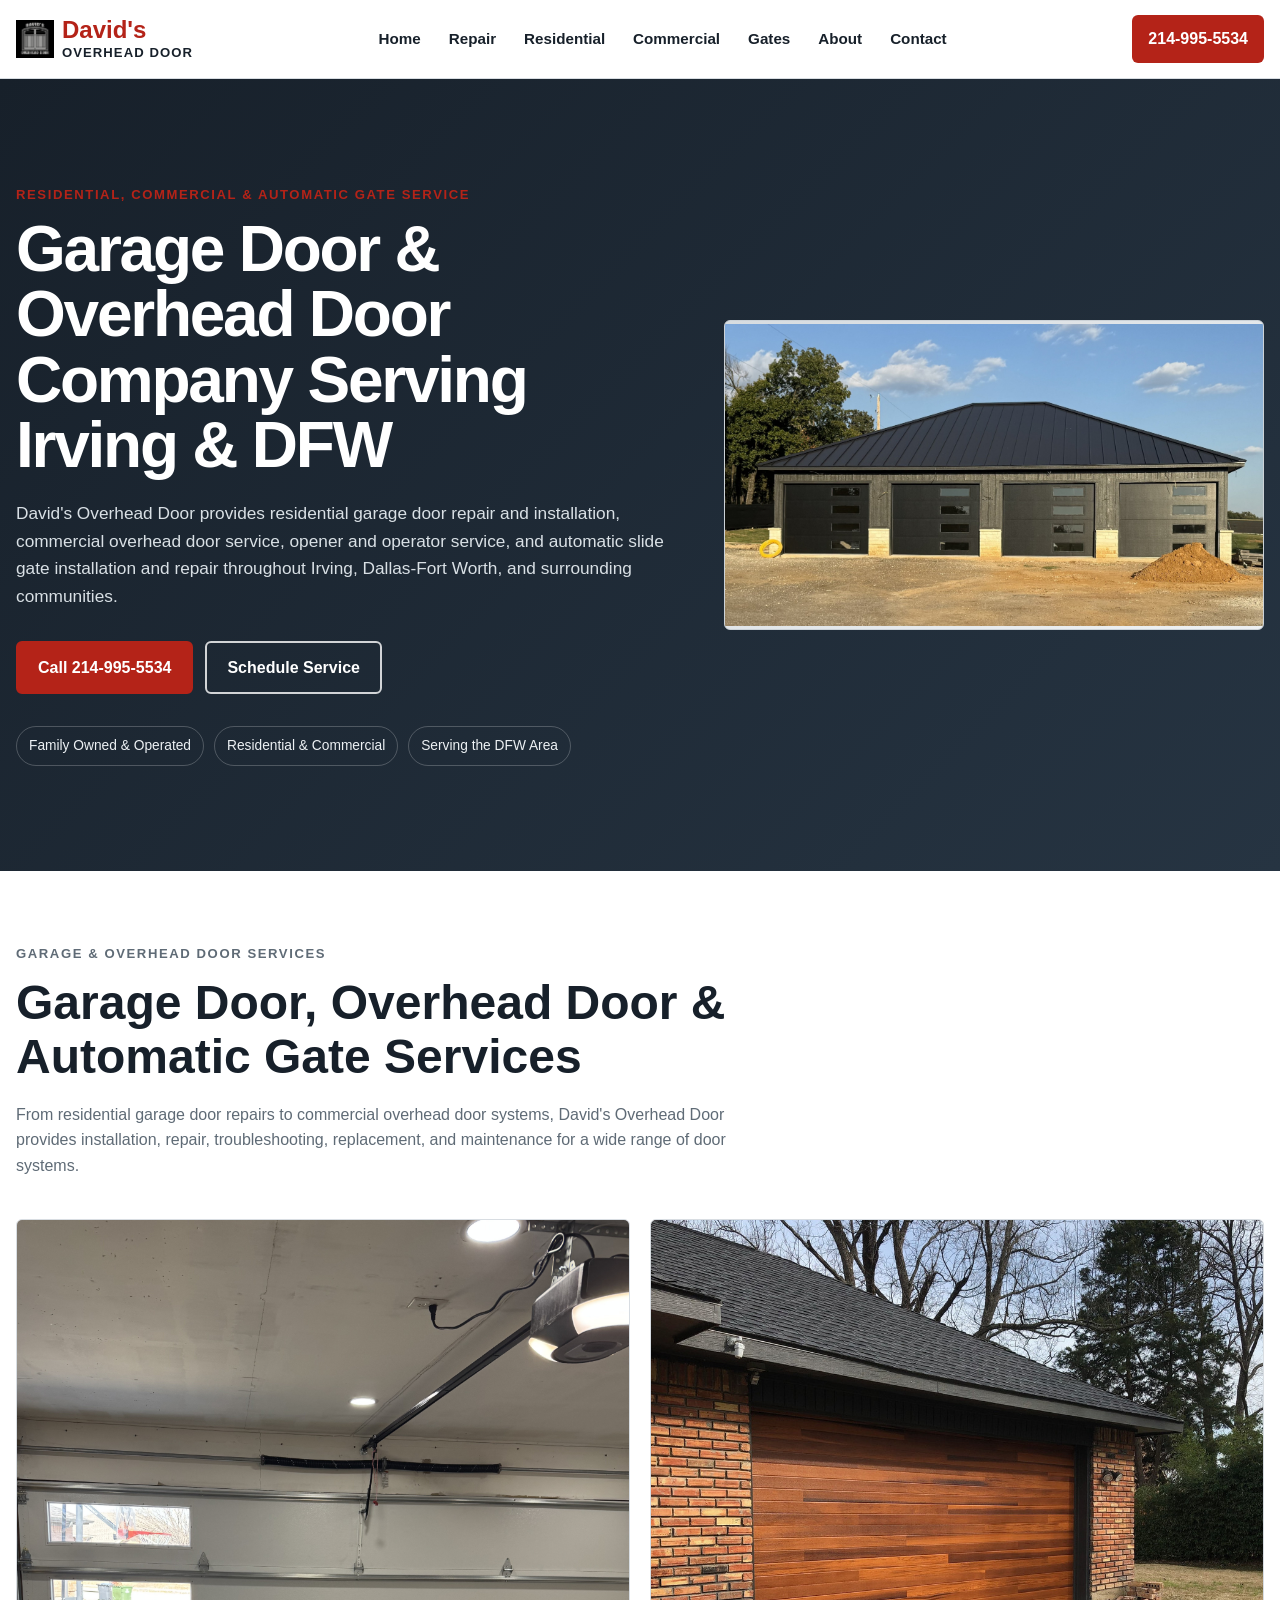
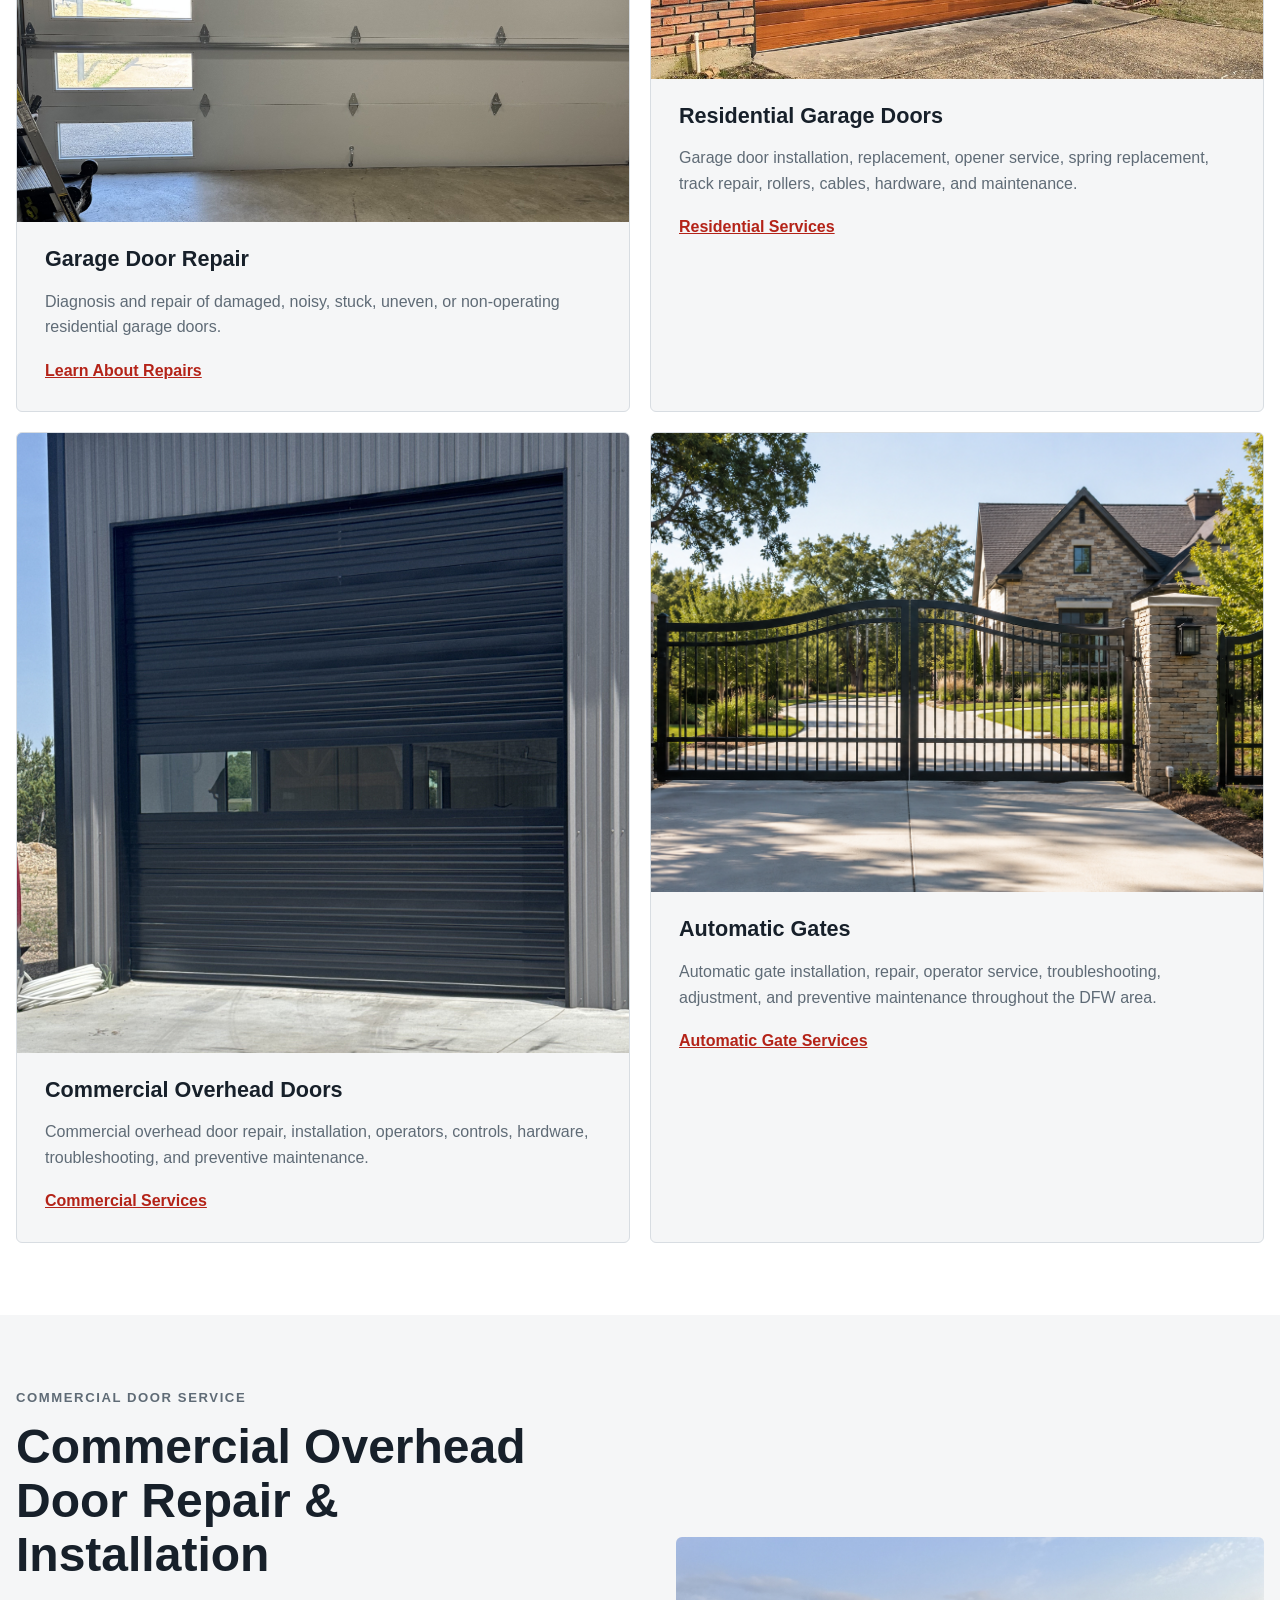
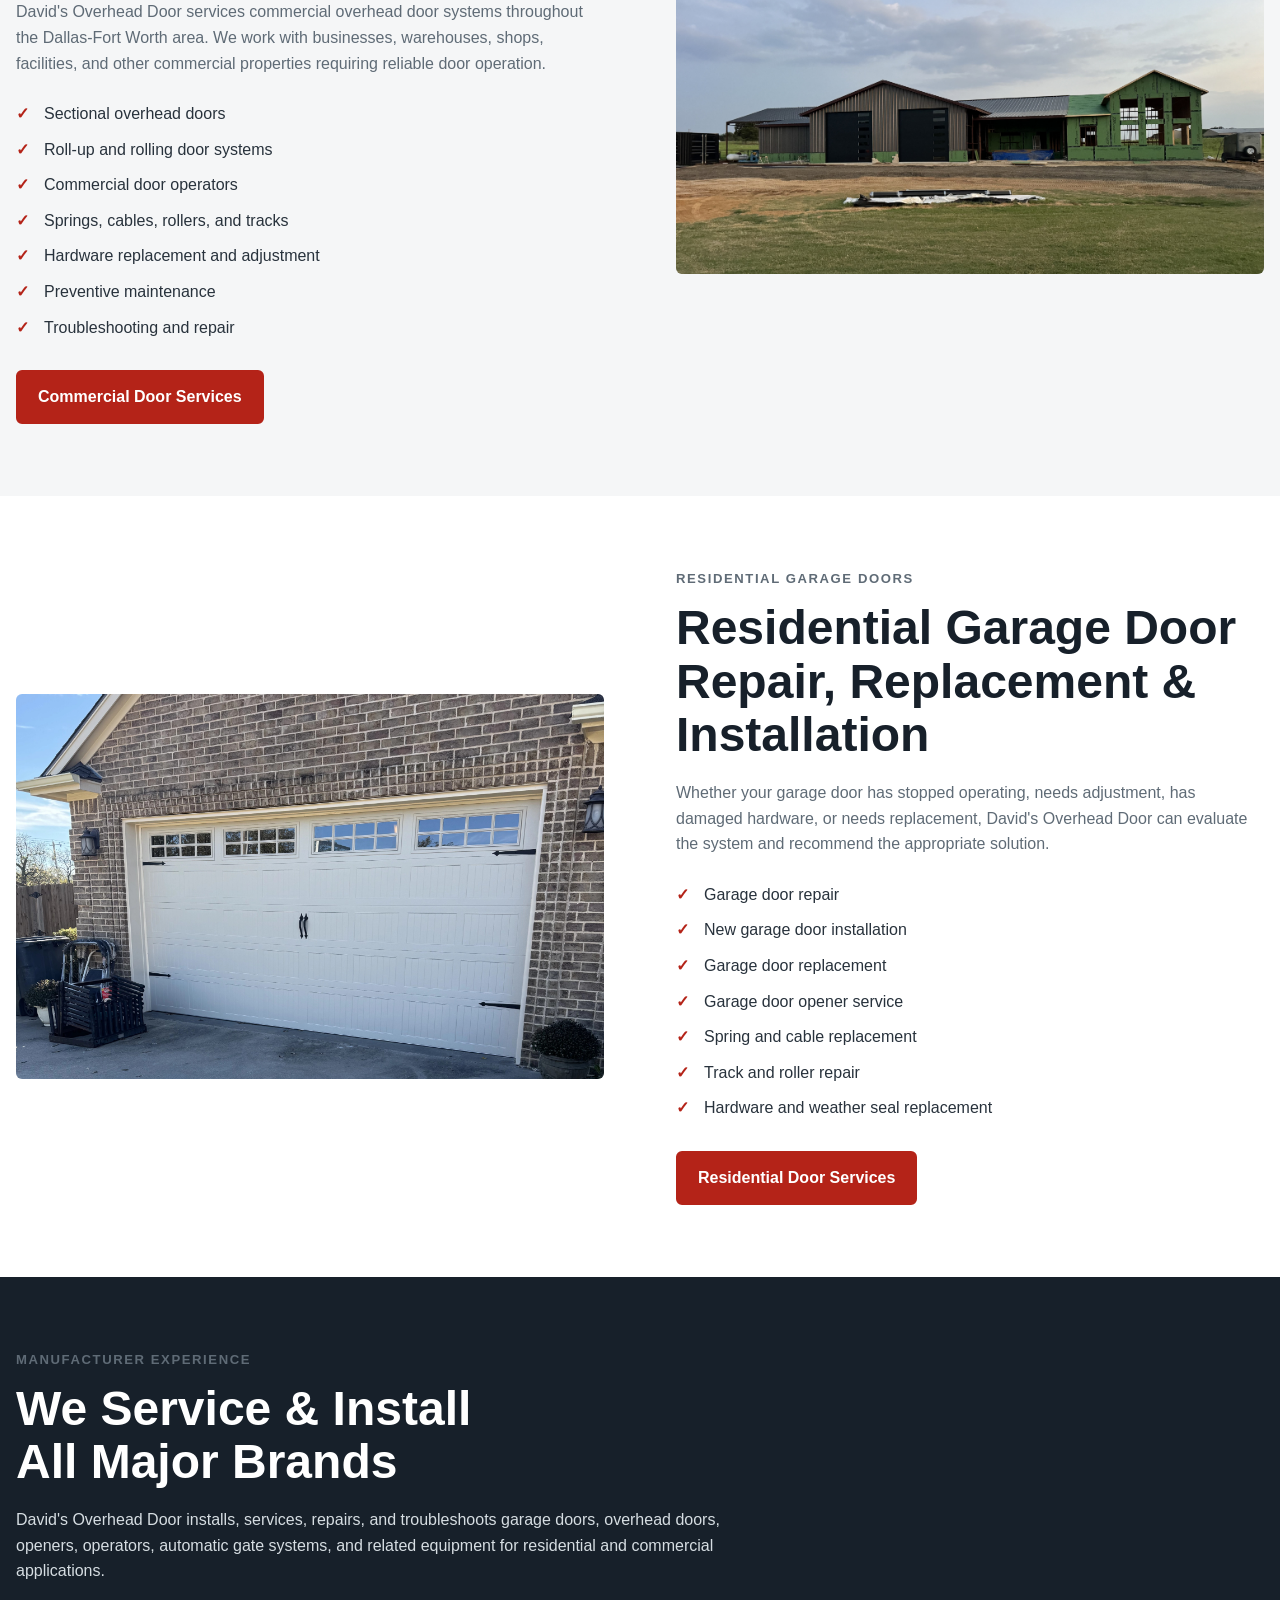
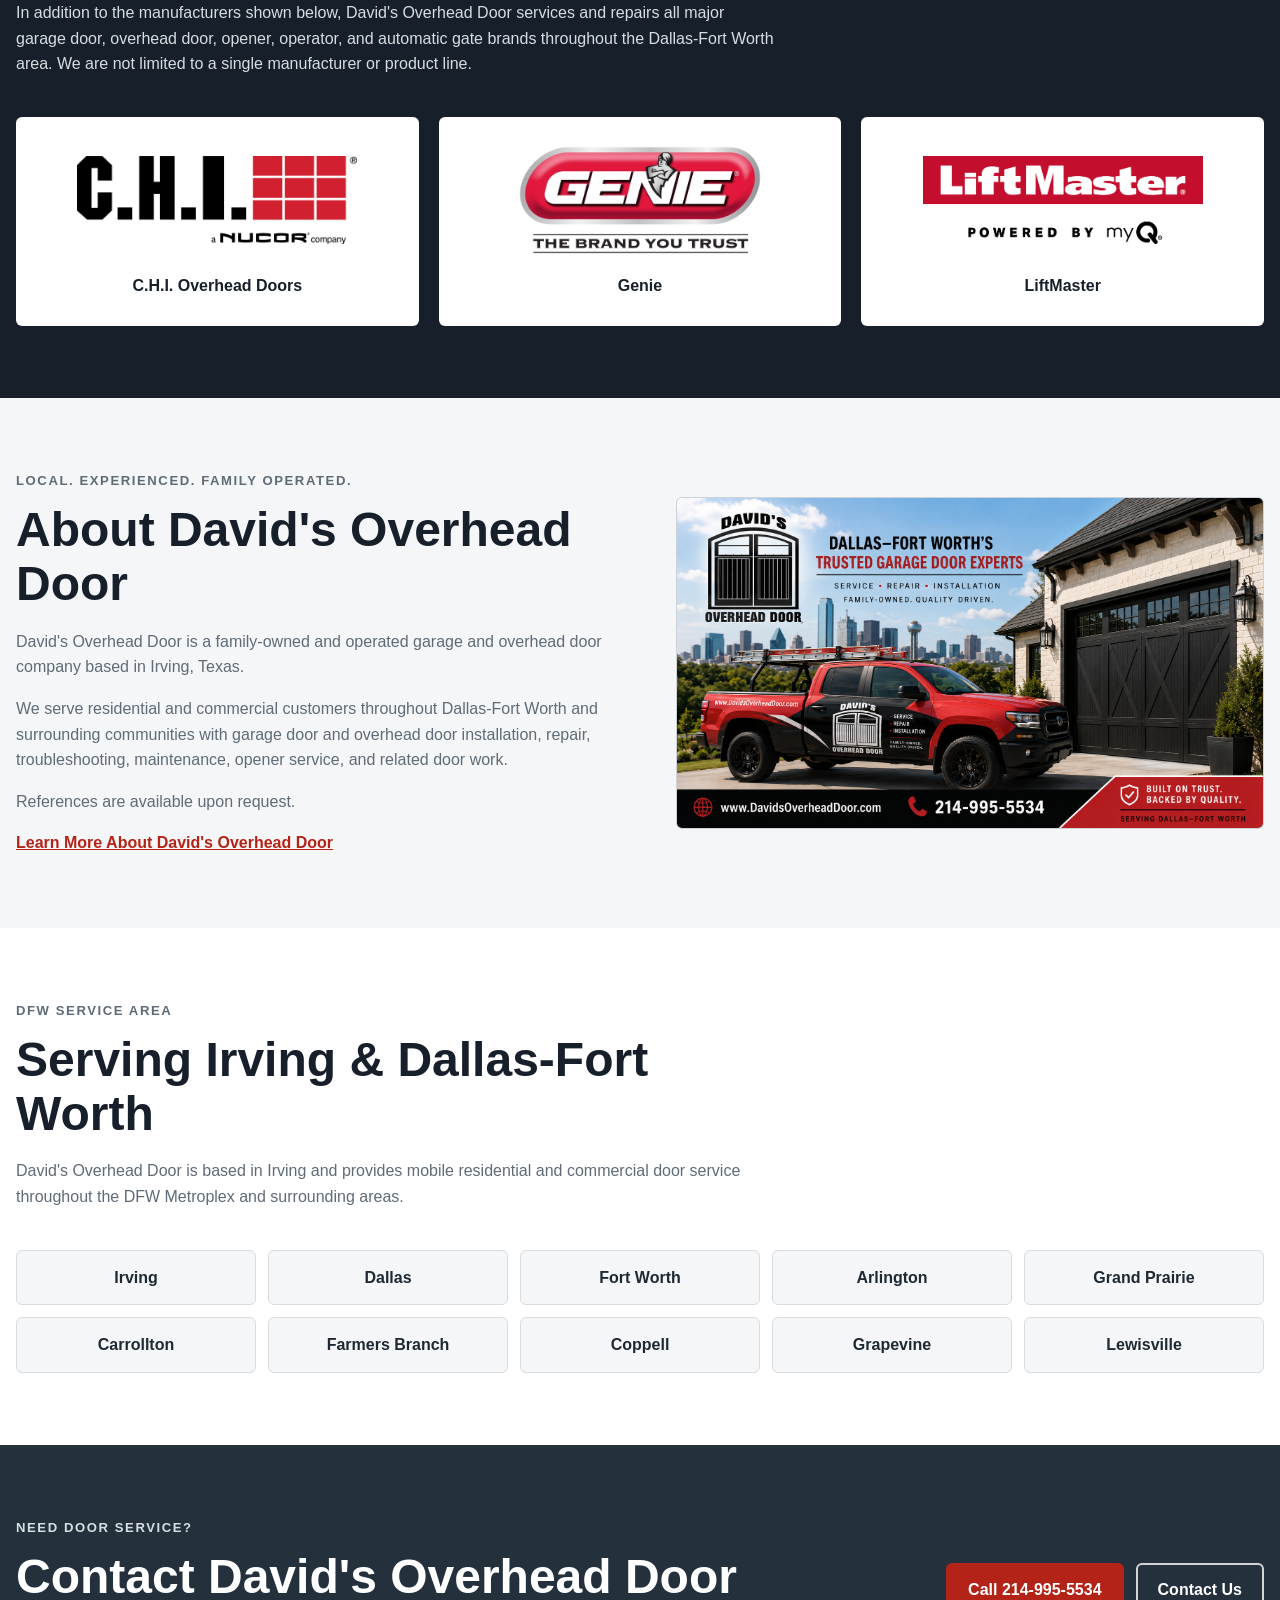
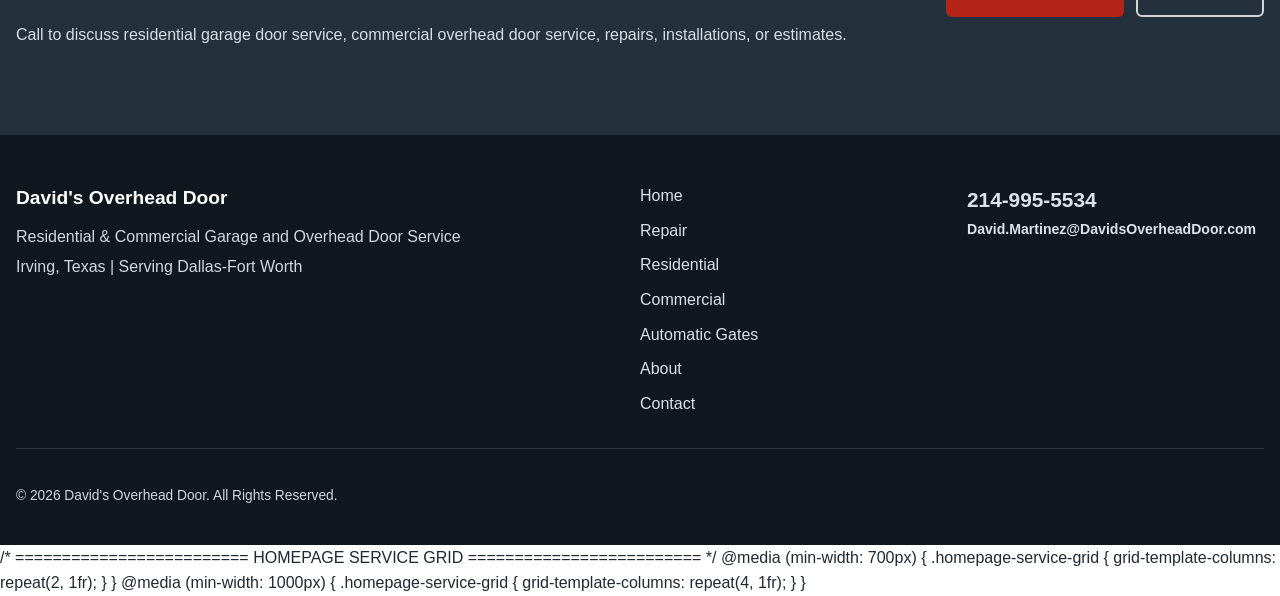
==== index.html @ 900296fe "Improve homepage business schema architecture Upgrade homepage structured data with a stable David's" ====
<!DOCTYPE html>
<html lang="en">
<head>
    <meta charset="UTF-8">

    <meta name="viewport" content="width=device-width, initial-scale=1.0">

    <title>David's Overhead Door | Garage Door Company in Irving & DFW</title>

    <meta
        name="description"
        content="David's Overhead Door serves Irving and DFW with residential garage doors, commercial overhead doors, opener and operator service, and automatic gate service."
>

    <meta
        name="robots"
        content="index,follow,max-image-preview:large,max-snippet:-1,max-video-preview:-1"
>

    <link
        rel="canonical"
        href="https://www.davidsoverheaddoor.com/"
>

<link
    rel="icon"
    type="image/png"
    href="images/branding/davids-overhead-door-logo-clean.png"
>

<script type="application/ld+json">
{
  "@context": "https://schema.org",
  "@graph": [
    {
      "@type": "LocalBusiness",
      "@id": "https://www.davidsoverheaddoor.com/#business",
      "name": "David's Overhead Door",
      "url": "https://www.davidsoverheaddoor.com/",
      "logo": "https://www.davidsoverheaddoor.com/images/branding/davids-overhead-door-logo-clean.png",
      "image": "https://www.davidsoverheaddoor.com/images/branding/davids-overhead-door-logo-clean.png",
      "telephone": "+1-214-995-5534",
      "description": "Family-owned and operated garage door, commercial overhead door, opener, operator, and automatic gate service company serving Irving and the Dallas-Fort Worth area.",
      "areaServed": [
        {
          "@type": "City",
          "name": "Irving"
        },
        {
          "@type": "City",
          "name": "Dallas"
        },
        {
          "@type": "City",
          "name": "Fort Worth"
        },
        {
          "@type": "City",
          "name": "Arlington"
        },
        {
          "@type": "City",
          "name": "Grand Prairie"
        },
        {
          "@type": "City",
          "name": "Carrollton"
        },
        {
          "@type": "City",
          "name": "Farmers Branch"
        },
        {
          "@type": "City",
          "name": "Coppell"
        },
        {
          "@type": "City",
          "name": "Grapevine"
        },
        {
          "@type": "City",
          "name": "Lewisville"
        }
      ],
      "knowsAbout": [
        "Residential garage doors",
        "Garage door repair",
        "Garage door installation",
        "Commercial overhead doors",
        "Commercial overhead door repair",
        "Commercial overhead door installation",
        "Garage door openers",
        "Commercial door operators",
        "Automatic slide gates",
        "Automatic gate operators"
      ],
      "sameAs": [
        "https://x.com/DoorDavids"
      ]
    },
    {
      "@type": "WebSite",
      "@id": "https://www.davidsoverheaddoor.com/#website",
      "url": "https://www.davidsoverheaddoor.com/",
      "name": "David's Overhead Door",
      "publisher": {
        "@id": "https://www.davidsoverheaddoor.com/#business"
      }
    }
  ]
}
</script>

<link rel="stylesheet" href="css/styles.css">
</head>

<body>

    <!-- =========================
         HEADER
    ========================== -->
    <header class="site-header">

        <div class="container header-inner">

            <a href="index.html" class="site-logo">
    <img
        src="images/branding/davids-overhead-door-logo-clean.png"
        alt=""
        class="site-logo-mark"
    >

    <span class="site-logo-text">
        <span class="logo-name">David's</span>
        <span class="logo-description">Overhead Door</span>
    </span>
</a>

            <nav class="desktop-nav" aria-label="Main navigation">

                <a href="index.html">Home</a>

                <a href="garage-door-repair.html">
                    Repair
                </a>

                <a href="residential-garage-doors.html">
                    Residential
                </a>

                <a href="commercial-overhead-doors.html">
    Commercial
</a>

<a href="automatic-slide-gates.html">
    Gates
</a>

<a href="about.html">
    About
</a>

                <a href="contact.html">
                    Contact
                </a>

            </nav>

            <a
                href="tel:2149955534"
                class="header-phone"
            >
                214-995-5534
            </a>

            <button
                class="mobile-menu-button"
                id="mobileMenuButton"
                type="button"
                aria-label="Open navigation menu"
                aria-controls="mobileNavigation"
                aria-expanded="false"
            >
                ☰
            </button>

        </div>


        <!-- Mobile Navigation -->
        <nav
            class="mobile-nav"
            id="mobileNavigation"
            aria-label="Mobile navigation"
        >

            <a href="index.html">Home</a>

            <a href="garage-door-repair.html">
                Garage Door Repair
            </a>

            <a href="residential-garage-doors.html">
                Residential
            </a>

            <a href="commercial-overhead-doors.html">
    Commercial
</a>

<a href="automatic-slide-gates.html">
    Automatic Gates
</a>

<a href="about.html">
    About
</a>

            <a href="contact.html">
                Contact
            </a>

            <a
                href="tel:2149955534"
                class="mobile-call-link"
            >
                Call 214-995-5534
            </a>

        </nav>

    </header>


    <main>

        <!-- =========================
             HERO
        ========================== -->
        <section class="hero">

            <div class="container hero-inner">

                <div class="hero-content">

                    <p class="eyebrow">
                        Residential, Commercial & Automatic Gate Service
                    </p>

                    <h1>
                        Garage Door & Overhead Door Company
                        Serving Irving & DFW
                    </h1>

                    <p class="hero-description">
                        David's Overhead Door provides residential garage door
                        repair and installation, commercial overhead door service,
                        opener and operator service, and automatic slide gate
                        installation and repair throughout Irving, Dallas-Fort Worth,
                        and surrounding communities.
                    </p>

                    <div class="hero-actions">

                        <a
                            href="tel:2149955534"
                            class="button button-primary"
                        >
                            Call 214-995-5534
                        </a>

                        <a
    href="https://calendar.app.google/V84FLiSgbKi8K9Gj8"
    class="button button-secondary"
    target="_blank"
    rel="noopener noreferrer"
>
    Schedule Service
</a>

                    </div>

                    <div class="hero-features">

                        <span>Family Owned & Operated</span>

                        <span>Residential & Commercial</span>

                        <span>Serving the DFW Area</span>

                    </div>

                </div>


                <div class="hero-image-placeholder">
                    <img
                        src="images/projects/davids-overhead-door-four-door-installation.webp"
                        alt="Four black sectional overhead doors installed on a detached garage building"
                        class="hero-photo"
                        fetchpriority="high"
                    >
                </div>

            </div>

        </section>


        <!-- =========================
             SERVICE INTRO
        ========================== -->
        <section class="section service-intro">

            <div class="container">

                <div class="section-heading">

                    <p class="eyebrow">
                        Garage & Overhead Door Services
                    </p>

                    <h2>
                        Garage Door, Overhead Door & Automatic Gate Services
                    </h2>

                    <p>
                        From residential garage door repairs to commercial
                        overhead door systems, David's Overhead Door provides
                        installation, repair, troubleshooting, replacement,
                        and maintenance for a wide range of door systems.
                    </p>

                </div>


                <div class="service-grid homepage-service-grid">

                    <article class="service-card">

                <div class="service-card-image repair-card-image">
                    <img
                        src="images/services/garage-door-opener-spring-track-service.webp"
                        alt="Residential garage door opener, torsion spring, track, and hardware"
                        loading="lazy"
                    >
                </div>

                        <h3>
                            Garage Door Repair
                        </h3>

                        <p>
                            Diagnosis and repair of damaged, noisy, stuck,
                            uneven, or non-operating residential garage doors.
                        </p>

                        <a href="garage-door-repair.html">
                            Learn About Repairs
                        </a>

                    </article>


                    <article class="service-card">

                        <div class="service-card-image">
                            <img
                                src="images/services/modern-wood-garage-door-card.jpg"
                                alt="Modern wood-look residential garage door installed on a brick home"
                                loading="lazy"
                            >
                        </div>
                        <h3>
                            Residential Garage Doors
                        </h3>

                        <p>
                            Garage door installation, replacement, opener
                            service, spring replacement, track repair, rollers,
                            cables, hardware, and maintenance.
                        </p>

                        <a href="residential-garage-doors.html">
                            Residential Services
                        </a>

                    </article>


                    <article class="service-card">
                        <div class="service-card-image commercial-card-image">
                            <img
                                src="images/services/large-commercial-sectional-overhead-door.webp"
                                alt="Two commercial rolling overhead doors with chain-operated hardware"
                                loading="lazy"
                            >
                        </div>
                        <h3>
                            Commercial Overhead Doors
                        </h3>

                        <p>
                            Commercial overhead door repair, installation,
                            operators, controls, hardware, troubleshooting,
                            and preventive maintenance.
                        </p>

                        <a href="commercial-overhead-doors.html">
                            Commercial Services
                        </a>

                    </article>


                    <article class="service-card">

                    <div class="service-card-image">
                        <img
                            src="images/services/homepage-automatic-slide-gates.jpg"
                            alt="Automatic gate system for residential or commercial vehicle access"
                            loading="lazy"
                        >
                    </div>

                        <h3>
                            Automatic Gates
                        </h3>

                         <p>
                            Automatic gate installation, repair, operator service,
                             troubleshooting, adjustment, and preventive maintenance
                            throughout the DFW area.
                        </p>

                    <a href="automatic-slide-gates.html">
                            Automatic Gate Services
                        </a>

                    </article>

                </div>

            </div>

        </section>


        <!-- =========================
             COMMERCIAL
        ========================== -->
        <section class="section commercial-home">

            <div class="container two-column">

                <div class="content-column">

                    <p class="eyebrow">
                        Commercial Door Service
                    </p>

                    <h2>
                        Commercial Overhead Door Repair & Installation
                    </h2>

                    <p>
                        David's Overhead Door services commercial overhead door
                        systems throughout the Dallas-Fort Worth area. We work
                        with businesses, warehouses, shops, facilities, and
                        other commercial properties requiring reliable door
                        operation.
                    </p>

                    <ul class="service-list">
                        <li>Sectional overhead doors</li>
                        <li>Roll-up and rolling door systems</li>
                        <li>Commercial door operators</li>
                        <li>Springs, cables, rollers, and tracks</li>
                        <li>Hardware replacement and adjustment</li>
                        <li>Preventive maintenance</li>
                        <li>Troubleshooting and repair</li>
                    </ul>

                    <a
                        href="commercial-overhead-doors.html"
                        class="button button-primary"
                    >
                        Commercial Door Services
                    </a>

                </div>


                <div class="content-photo">
                    <img
                        src="images/projects/homepage-commercial-door-project.jpg"
                        alt="Commercial overhead door installation project"
                        loading="lazy"
                    >
                </div>

            </div>

        </section>


        <!-- =========================
             RESIDENTIAL
        ========================== -->
        <section class="section residential-home">

            <div class="container two-column">

                <div class="content-photo">
                    <img
                        src="images/services/homepage-residential-garage-door-project.jpg"
                        alt="Residential garage door installation project"
                        loading="lazy"
                    >
                </div>


                <div class="content-column">

                    <p class="eyebrow">
                        Residential Garage Doors
                    </p>

                    <h2>
                        Residential Garage Door Repair, Replacement & Installation
                    </h2>

                    <p>
                        Whether your garage door has stopped operating,
                        needs adjustment, has damaged hardware, or needs
                        replacement, David's Overhead Door can evaluate the
                        system and recommend the appropriate solution.
                    </p>

                    <ul class="service-list">
                        <li>Garage door repair</li>
                        <li>New garage door installation</li>
                        <li>Garage door replacement</li>
                        <li>Garage door opener service</li>
                        <li>Spring and cable replacement</li>
                        <li>Track and roller repair</li>
                        <li>Hardware and weather seal replacement</li>
                    </ul>

                    <a
                        href="residential-garage-doors.html"
                        class="button button-primary"
                    >
                        Residential Door Services
                    </a>

                </div>

            </div>

        </section>


        <!-- =========================
             BRAND EXPERIENCE
        ========================== -->
<section class="section manufacturer-experience">

    <div class="container">

        <div class="section-heading">

            <p class="eyebrow">
                Manufacturer Experience
            </p>

            <h2>
                We Service &amp; Install<br>
                All Major Brands
            </h2>

            <p>
                David's Overhead Door installs, services, repairs, and
                troubleshoots garage doors, overhead doors, openers, operators,
                automatic gate systems, and related equipment for residential
                and commercial applications.
            </p>

            <p>
                In addition to the manufacturers shown below, David's Overhead Door
                services and repairs all major garage door, overhead door, opener,
                operator, and automatic gate brands throughout the Dallas-Fort Worth area.
                We are not limited to a single manufacturer or product line.
            </p>

        </div>

        <div class="manufacturer-logo-grid">

            <div class="manufacturer-logo-card">
                <img
                    src="images/branding/chi-overhead-doors-logo.jpg"
                    alt="C.H.I. Overhead Doors"
                    loading="lazy"
                >
                <p>C.H.I. Overhead Doors</p>
            </div>

            <div class="manufacturer-logo-card">
                <img
                    src="images/branding/genie-logo.webp"
                    alt="Genie garage door openers"
                    loading="lazy"
                >
                <p>Genie</p>
            </div>

            <div class="manufacturer-logo-card">
                <img
                    src="images/branding/liftmaster-logo.png"
                    alt="LiftMaster garage door and gate operators"
                    loading="lazy"
                >
                <p>LiftMaster</p>
            </div>

        </div>

    </div>

</section>


        <!-- =========================
             ABOUT
        ========================== -->
        <section class="section about-home">

            <div class="container two-column">

                <div class="content-column">

                    <p class="eyebrow">
                        Local. Experienced. Family Operated.
                    </p>

                    <h2>
                        About David's Overhead Door
                    </h2>

                    <p>
                        David's Overhead Door is a family-owned and operated
                        garage and overhead door company based in Irving,
                        Texas.
                    </p>

                    <p>
                        We serve residential and commercial customers throughout
                        Dallas-Fort Worth and surrounding communities with
                        garage door and overhead door installation, repair,
                        troubleshooting, maintenance, opener service, and
                        related door work.
                    </p>

                    <p>
                        References are available upon request.
                    </p>

                    <a
                        href="about.html"
                        class="text-link"
                    >
                        Learn More About David's Overhead Door
                    </a>

                </div>


                <div class="hero-image-placeholder">
                    <img
                        src="images/branding/davids-overhead-door-home-hero.png"
                        alt="David's Overhead Door service truck at a residential garage with the Dallas skyline in the background"
                        class="hero-photo"
                        fetchpriority="high"
                    >
                </div>

            </div>

        </section>


        <!-- =========================
             SERVICE AREA
        ========================== -->
        <section class="section service-area">

            <div class="container">

                <div class="section-heading">

                    <p class="eyebrow">
                        DFW Service Area
                    </p>

                    <h2>
                        Serving Irving & Dallas-Fort Worth
                    </h2>

                    <p>
                        David's Overhead Door is based in Irving and provides
                        mobile residential and commercial door service
                        throughout the DFW Metroplex and surrounding areas.
                    </p>

                </div>


                <div class="city-grid">

                    <span>Irving</span>
                    <span>Dallas</span>
                    <span>Fort Worth</span>
                    <span>Arlington</span>
                    <span>Grand Prairie</span>
                    <span>Carrollton</span>
                    <span>Farmers Branch</span>
                    <span>Coppell</span>
                    <span>Grapevine</span>
                    <span>Lewisville</span>

                </div>

            </div>

        </section>


        <!-- =========================
             CTA
        ========================== -->
        <section class="section final-cta">

            <div class="container final-cta-inner">

                <div>

                    <p class="eyebrow">
                        Need Door Service?
                    </p>

                    <h2>
                        Contact David's Overhead Door
                    </h2>

                    <p>
                        Call to discuss residential garage door service,
                        commercial overhead door service, repairs,
                        installations, or estimates.
                    </p>

                </div>


                <div class="cta-actions">

                    <a
                        href="tel:2149955534"
                        class="button button-primary"
                    >
                        Call 214-995-5534
                    </a>

                    <a
                        href="contact.html"
                        class="button button-secondary"
                    >
                        Contact Us
                    </a>

                </div>

            </div>

        </section>

    </main>


    <!-- =========================
         FOOTER
    ========================== -->
    <footer class="site-footer">

        <div class="container footer-inner">

            <div class="footer-business">

                <strong>
                    David's Overhead Door
                </strong>

                <p>
                    Residential & Commercial Garage and Overhead Door Service
                </p>

                <p>
                    Irving, Texas | Serving Dallas-Fort Worth
                </p>

            </div>


            <div class="footer-links">

                <a href="index.html">Home</a>

                <a href="garage-door-repair.html">
                    Repair
                </a>

                <a href="residential-garage-doors.html">
                    Residential
                </a>

                <a href="commercial-overhead-doors.html">
    Commercial
</a>

<a href="automatic-slide-gates.html">
    Automatic Gates
</a>

<a href="about.html">
    About
</a>

                <a href="contact.html">
                    Contact
                </a>

            </div>


            <div class="footer-contact">

    <a href="tel:2149955534">
        214-995-5534
    </a>

    <br>

    <a href="mailto:David.Martinez@DavidsOverheadDoor.com">
        David.Martinez@DavidsOverheadDoor.com
    </a>

</div>

        </div>


        <div class="container footer-bottom">

            <p>
                &copy;
                <span id="currentYear"></span>
                David's Overhead Door. All Rights Reserved.
            </p>

        </div>

    </footer>


    <script src="js/main.js"></script>

</body>
</html>
/* =========================
   HOMEPAGE SERVICE GRID
========================= */

@media (min-width: 700px) {
    .homepage-service-grid {
        grid-template-columns: repeat(2, 1fr);
    }
}

@media (min-width: 1000px) {
    .homepage-service-grid {
        grid-template-columns: repeat(4, 1fr);
    }
}
---- css/styles.css ----
/* =========================================================
   DAVID'S OVERHEAD DOOR
   Main Stylesheet
   Mobile-first / GitHub Pages safe
========================================================= */


/* =========================
   RESET / BASE
========================= */

*,
*::before,
*::after {
    box-sizing: border-box;
}

html {
    scroll-behavior: smooth;
}

html,
body {
    margin: 0;
    width: 100%;
    max-width: 100%;
    overflow-x: hidden;
}

body {
    font-family: Arial, Helvetica, sans-serif;
    color: #1f2933;
    background: #ffffff;
    line-height: 1.6;
}

img {
    display: block;
    max-width: 100%;
    height: auto;
}

a {
    color: inherit;
}

button,
input,
textarea,
select {
    font: inherit;
}


/* =========================
   VARIABLES
========================= */

:root {
    --color-primary: #b42318;
    --color-primary-dark: #8f1c13;
    --color-dark: #17202a;
    --color-dark-secondary: #24303c;
    --color-text: #28323c;
    --color-muted: #5f6b76;
    --color-light: #f5f6f7;
    --color-border: #d8dde2;
    --color-white: #ffffff;

    --container-width: 1380px;
    --section-padding: 72px;
    --border-radius: 6px;

    --shadow-light:
        0 6px 24px rgba(0, 0, 0, 0.08);
}


/* =========================
   GLOBAL LAYOUT
========================= */

.container {
    width: min(100% - 32px, var(--container-width));
    margin-inline: auto;
}

.container > * {
    min-width: 0;
}

.hero-inner,
.two-column,
.footer-inner,
.final-cta-inner,
.service-grid,
.city-grid {
    min-width: 0;
}

.hero-content,
.content-column,
.footer-business,
.footer-links,
.footer-contact {
    min-width: 0;
}

.section {
    padding: var(--section-padding) 0;
}

.section-heading {
    max-width: 760px;
    margin-bottom: 40px;
}

.section-heading h2,
.content-column h2,
.final-cta h2 {
    margin: 0 0 18px;
    font-size: clamp(2rem, 5vw, 3rem);
    line-height: 1.12;
    color: var(--color-dark);
}

.section-heading p,
.content-column p,
.final-cta p {
    color: var(--color-muted);
}

.eyebrow {
    margin: 0 0 12px;
    color: var(--color-primary);
    font-size: 0.82rem;
    font-weight: 700;
    text-transform: uppercase;
    letter-spacing: 0.12em;
}


/* =========================
   HEADER
========================= */

.site-header {
    position: sticky;
    top: 0;
    z-index: 1000;
    background: var(--color-white);
    border-bottom: 1px solid var(--color-border);
}

.header-inner {
    min-height: 78px;
    display: flex;
    align-items: center;
    justify-content: space-between;
    gap: 24px;
}

.site-logo {
    display: flex;
    flex-direction: column;
    text-decoration: none;
    line-height: 1;
}

.logo-name {
    color: var(--color-primary);
    font-size: 1.5rem;
    font-weight: 800;
}

.logo-description {
    margin-top: 4px;
    color: var(--color-dark);
    font-size: 0.82rem;
    font-weight: 700;
    text-transform: uppercase;
    letter-spacing: 0.08em;
}

.desktop-nav {
    display: none;
    align-items: center;
    gap: 28px;
}

.desktop-nav a {
    text-decoration: none;
    color: var(--color-dark);
    font-weight: 600;
    font-size: 0.95rem;
}

.desktop-nav a:hover,
.desktop-nav a:focus-visible {
    color: var(--color-primary);
}

.header-phone {
    display: none;
    padding: 11px 16px;
    background: var(--color-primary);
    color: var(--color-white);
    text-decoration: none;
    font-weight: 700;
    border-radius: var(--border-radius);
}

.header-phone:hover,
.header-phone:focus-visible {
    background: var(--color-primary-dark);
}

.mobile-menu-button {
    display: inline-flex;
    align-items: center;
    justify-content: center;
    min-width: 46px;
    min-height: 46px;
    border: 1px solid var(--color-border);
    border-radius: var(--border-radius);
    background: var(--color-white);
    color: var(--color-dark);
    font-size: 1.45rem;
    cursor: pointer;
}

.mobile-nav {
    display: none;
    flex-direction: column;
    padding: 8px 16px 20px;
    background: var(--color-white);
    border-top: 1px solid var(--color-border);
}

.mobile-nav.is-open {
    display: flex;
}

.mobile-nav a {
    padding: 13px 4px;
    color: var(--color-dark);
    text-decoration: none;
    font-weight: 600;
    border-bottom: 1px solid #eceff1;
}

.mobile-call-link {
    margin-top: 12px;
    padding: 13px 16px !important;
    text-align: center;
    background: var(--color-primary);
    color: var(--color-white) !important;
    border-radius: var(--border-radius);
    border-bottom: none !important;
}


/* =========================
   HERO
========================= */

.hero {
    padding: 72px 0;
    background:
        linear-gradient(
            135deg,
            #17202a 0%,
            #263442 100%
        );
    color: var(--color-white);
}

.hero-inner {
    display: grid;
    gap: 48px;
    align-items: center;
}

.hero-content {
    max-width: 720px;
}

.hero h1 {
    margin: 0 0 22px;
    font-size: clamp(2.4rem, 6vw, 4rem);
    line-height: 1.02;
    letter-spacing: -0.035em;
}

.hero-description {
    max-width: 680px;
    margin: 0 0 30px;
    color: #d9e0e5;
    font-size: 1.08rem;
}

.hero-actions {
    display: flex;
    flex-direction: column;
    gap: 12px;
    margin-bottom: 32px;
}

.hero-features {
    display: flex;
    flex-wrap: wrap;
    gap: 10px;
}

.hero-features span {
    padding: 8px 12px;
    border: 1px solid rgba(255, 255, 255, 0.22);
    border-radius: 999px;
    color: #edf1f4;
    font-size: 0.86rem;
}

.hero-image-placeholder,
.image-placeholder {
    min-height: 310px;
    display: flex;
    align-items: center;
    justify-content: center;
    border-radius: var(--border-radius);
    background:
        linear-gradient(
            145deg,
            #d7dce0,
            #eef1f3
        );
    color: #737f89;
    border: 1px solid #ccd2d7;
    font-weight: 700;
}


/* =========================
   BUTTONS
========================= */

.button {
    display: inline-flex;
    align-items: center;
    justify-content: center;
    min-height: 50px;
    padding: 12px 20px;
    border-radius: var(--border-radius);
    text-decoration: none;
    font-weight: 700;
    text-align: center;
    transition:
        background 0.2s ease,
        color 0.2s ease,
        border-color 0.2s ease,
        transform 0.2s ease;
}

.button:hover,
.button:focus-visible {
    transform: translateY(-1px);
}

.button-primary {
    background: var(--color-primary);
    color: var(--color-white);
    border: 2px solid var(--color-primary);
}

.button-primary:hover,
.button-primary:focus-visible {
    background: var(--color-primary-dark);
    border-color: var(--color-primary-dark);
}

.button-secondary {
    background: transparent;
    color: var(--color-white);
    border: 2px solid rgba(255, 255, 255, 0.8);
}

.button-secondary:hover,
.button-secondary:focus-visible {
    background: var(--color-white);
    color: var(--color-dark);
}

.text-link {
    color: var(--color-primary);
    font-weight: 700;
}


/* =========================
   SERVICE CARDS
========================= */

.service-intro {
    background: var(--color-white);
}

.service-grid {
    display: grid;
    grid-template-columns: 1fr;
    gap: 20px;
}

.service-card {
    padding: 28px;
    background: var(--color-light);
    border: 1px solid var(--color-border);
    border-radius: var(--border-radius);
    overflow: hidden;
}

.service-card h3 {
    margin: 0 0 12px;
    color: var(--color-dark);
    font-size: 1.35rem;
}

.service-card p {
    margin: 0 0 18px;
    color: var(--color-muted);
}

.service-card a {
    color: var(--color-primary);
    font-weight: 700;
}


/* =========================
   TWO COLUMN SECTIONS
========================= */

.two-column {
    display: grid;
    grid-template-columns: 1fr;
    gap: 42px;
    align-items: center;
}

.content-column {
    max-width: 660px;
}

.service-list {
    margin: 25px 0 30px;
    padding: 0;
    list-style: none;
}

.service-list li {
    position: relative;
    margin-bottom: 10px;
    padding-left: 28px;
    color: var(--color-text);
}

.service-list li::before {
    content: "✓";
    position: absolute;
    left: 0;
    top: 0;
    color: var(--color-primary);
    font-weight: 800;
}


/* =========================
   SECTION BACKGROUNDS
========================= */

.commercial-home {
    background: var(--color-light);
}

.residential-home {
    background: var(--color-white);
}

.manufacturer-experience {
    background: var(--color-dark);
    color: var(--color-white);
}

.manufacturer-experience h2 {
    color: var(--color-white);
}

.manufacturer-experience .section-heading p:not(.eyebrow) {
    color: #d6dde2;
}

.about-home {
    background: var(--color-light);
}


/* =========================
   SERVICE AREA
========================= */

.service-area {
    background: var(--color-white);
}

.city-grid {
    display: grid;
    grid-template-columns: repeat(2, 1fr);
    gap: 12px;
}

.city-grid span {
    padding: 14px 16px;
    border: 1px solid var(--color-border);
    border-radius: var(--border-radius);
    background: var(--color-light);
    font-weight: 600;
    text-align: center;
}


/* =========================
   FINAL CTA
========================= */

.final-cta {
    background: var(--color-dark-secondary);
    color: var(--color-white);
}

.final-cta h2 {
    color: var(--color-white);
}

.final-cta p {
    color: #d7dee4;
}

.final-cta-inner {
    display: grid;
    gap: 30px;
    align-items: center;
}

.cta-actions {
    display: flex;
    flex-direction: column;
    gap: 12px;
}


/* =========================
   FOOTER
========================= */

.site-footer {
    padding: 48px 0 24px;
    background: #10171e;
    color: #d1d8de;
}

.footer-inner {
    display: grid;
    grid-template-columns: 1fr;
    gap: 30px;
}

.footer-business strong {
    display: block;
    margin-bottom: 10px;
    color: var(--color-white);
    font-size: 1.2rem;
}

.footer-business p {
    margin: 5px 0;
}

.footer-links {
    display: flex;
    flex-direction: column;
    gap: 9px;
}

.footer-links a,
.footer-contact a {
    color: #dce2e7;
    text-decoration: none;
    overflow-wrap: anywhere;
    word-break: break-word;
}

.footer-links a:hover,
.footer-links a:focus-visible,
.footer-contact a:hover,
.footer-contact a:focus-visible {
    color: var(--color-white);
}

.footer-contact a {
    font-size: 1.3rem;
    font-weight: 700;
}

.footer-bottom {
    margin-top: 32px;
    padding-top: 22px;
    border-top: 1px solid rgba(255, 255, 255, 0.13);
    font-size: 0.86rem;
}


/* =========================
   FOCUS / ACCESSIBILITY
========================= */

a:focus-visible,
button:focus-visible {
    outline: 3px solid #f1b84b;
    outline-offset: 3px;
}


/* =========================
   TABLET
========================= */

@media (min-width: 700px) {

    .hero-actions,
    .cta-actions {
        flex-direction: row;
        flex-wrap: wrap;
    }

    .service-grid {
        grid-template-columns: repeat(3, 1fr);
    }

    .city-grid {
        grid-template-columns: repeat(3, 1fr);
    }

    .footer-inner {
        grid-template-columns: 2fr 1fr 1fr;
    }

}


/* =========================
   DESKTOP
========================= */

@media (min-width: 1000px) {

    .desktop-nav {
        display: flex;
    }

    .header-phone {
        display: inline-flex;
    }

    .mobile-menu-button,
    .mobile-nav {
        display: none !important;
    }

    .hero {
        padding: 105px 0;
    }

    .hero-inner {
    grid-template-columns:
        minmax(0, 1.1fr)
        minmax(400px, 0.9fr);
}

    .two-column {
        grid-template-columns:
            repeat(2, minmax(0, 1fr));
        gap: 72px;
    }

    .city-grid {
        grid-template-columns: repeat(5, 1fr);
    }

    .final-cta-inner {
        grid-template-columns:
            minmax(0, 1fr)
            auto;
    }

}


/* =========================
   SMALL PHONE ADJUSTMENTS
========================= */

@media (max-width: 420px) {

    .container {
        width: min(100% - 24px, var(--container-width));
    }

    .hero {
        padding: 54px 0;
    }

    .section {
        padding: 56px 0;
    }

    .city-grid {
        grid-template-columns: 1fr;
    }

}
/* =========================
   CONTACT PAGE
========================= */

.contact-card {
    padding: 32px;
    background: var(--color-light);
    border: 1px solid var(--color-border);
    border-radius: var(--border-radius);
    box-shadow: var(--shadow-light);
}

.contact-label {
    margin: 0 0 6px;
    color: var(--color-muted);
    font-size: 0.82rem;
    font-weight: 700;
    text-transform: uppercase;
    letter-spacing: 0.08em;
}

.contact-phone {
    display: block;
    margin-bottom: 24px;
    color: var(--color-primary);
    font-size: clamp(1.8rem, 6vw, 2.6rem);
    font-weight: 800;
    text-decoration: none;
}

.contact-email {
    display: block;
    margin-bottom: 28px;
    color: var(--color-dark);
    font-weight: 700;
    overflow-wrap: anywhere;
}

.contact-actions {
    display: flex;
    flex-direction: column;
    gap: 12px;
}

@media (min-width: 700px) {
    .contact-actions {
        flex-direction: row;
        flex-wrap: wrap;
    }
}
/* Keep footer email address on one line */

.footer-contact a[href^="mailto:"] {
    white-space: nowrap;
    overflow-wrap: normal;
    word-break: normal;
    font-size: clamp(0.78rem, 1.1vw, 0.95rem);
}
/* =========================
   REAL HERO PHOTOS
========================= */

.hero-image-placeholder {
    overflow: hidden;
    padding: 0;
}

.hero-photo {
    width: 100%;
    height: 100%;
    display: block;
    object-fit: cover;
}
/* =========================
   HOMEPAGE SERVICE CARD IMAGES
========================= */

.service-card-image {
    width: calc(100% + 56px);
    aspect-ratio: 4 / 3;
    overflow: hidden;
    margin: -28px -28px 1.25rem;
}

.service-card-image img {
    width: 100%;
    height: 100%;
    display: block;
    object-fit: cover;
}
/* Garage Door Repair card uses the image's natural aspect ratio */
.repair-card-image {
    aspect-ratio: auto;
}

.repair-card-image img {
    height: auto;
    object-fit: initial;
}
/* Commercial Overhead Doors card uses the image's natural aspect ratio */
.commercial-card-image {
    aspect-ratio: auto;
}

.commercial-card-image img {
    height: auto;
    object-fit: initial;
}
/* =========================
   SERVICE PAGE CONTENT PHOTOS
========================= */

.content-photo {
    width: 100%;
    overflow: hidden;
    border-radius: var(--border-radius);
}

.content-photo img {
    width: 100%;
    height: auto;
    display: block;
}
/* =========================
   HEADER BRAND LOGO
========================= */

.site-logo {
    display: inline-flex;
    flex-direction: row;
    align-items: center;
    justify-content: flex-start;
    gap: 8px;
}

.site-logo-mark {
    display: block;
    width: 38px;
    height: 38px;
    object-fit: contain;
    flex: 0 0 38px;
}

.site-logo-text {
    display: flex;
    flex-direction: column;
    align-items: flex-start;
    justify-content: center;
}
/* =========================
   HOMEPAGE SERVICE GRID
========================= */

@media (min-width: 700px) {
    .homepage-service-grid {
        grid-template-columns: repeat(2, minmax(0, 1fr));
    }
}
/* =========================
   CONTACT CARD LOGO
========================= */

.contact-card {
    position: relative;
    padding-right: 220px;
}

.contact-card-logo {
    position: absolute;
    right: 32px;
    top: 50%;
    transform: translateY(-50%);
}

.contact-card-logo img {
    display: block;
    width: 150px;
    height: auto;
}

@media (max-width: 700px) {
    .contact-card {
        padding-right: 32px;
    }

    .contact-card-logo {
        position: static;
        transform: none;
        margin-top: 24px;
    }

    .contact-card-logo img {
        width: 110px;
    }
}
/* =========================
   MANUFACTURER LOGO GRID
========================= */

.manufacturer-logo-grid {
    display: grid;
    grid-template-columns: 1fr;
    gap: 20px;
    margin-top: 36px;
}

.manufacturer-logo-card {
    min-height: 180px;
    padding: 28px;
    background: #ffffff;
    border-radius: var(--border-radius);
    display: flex;
    flex-direction: column;
    align-items: center;
    justify-content: center;
    gap: 18px;
}

.manufacturer-logo-card img {
    display: block;
    width: 100%;
    max-width: 280px;
    height: 110px;
    object-fit: contain;
}

.manufacturer-logo-card p {
    margin: 0;
    color: var(--color-dark);
    font-weight: 700;
    text-align: center;
}

@media (min-width: 700px) {
    .manufacturer-logo-grid {
        grid-template-columns: repeat(3, minmax(0, 1fr));
    }
}
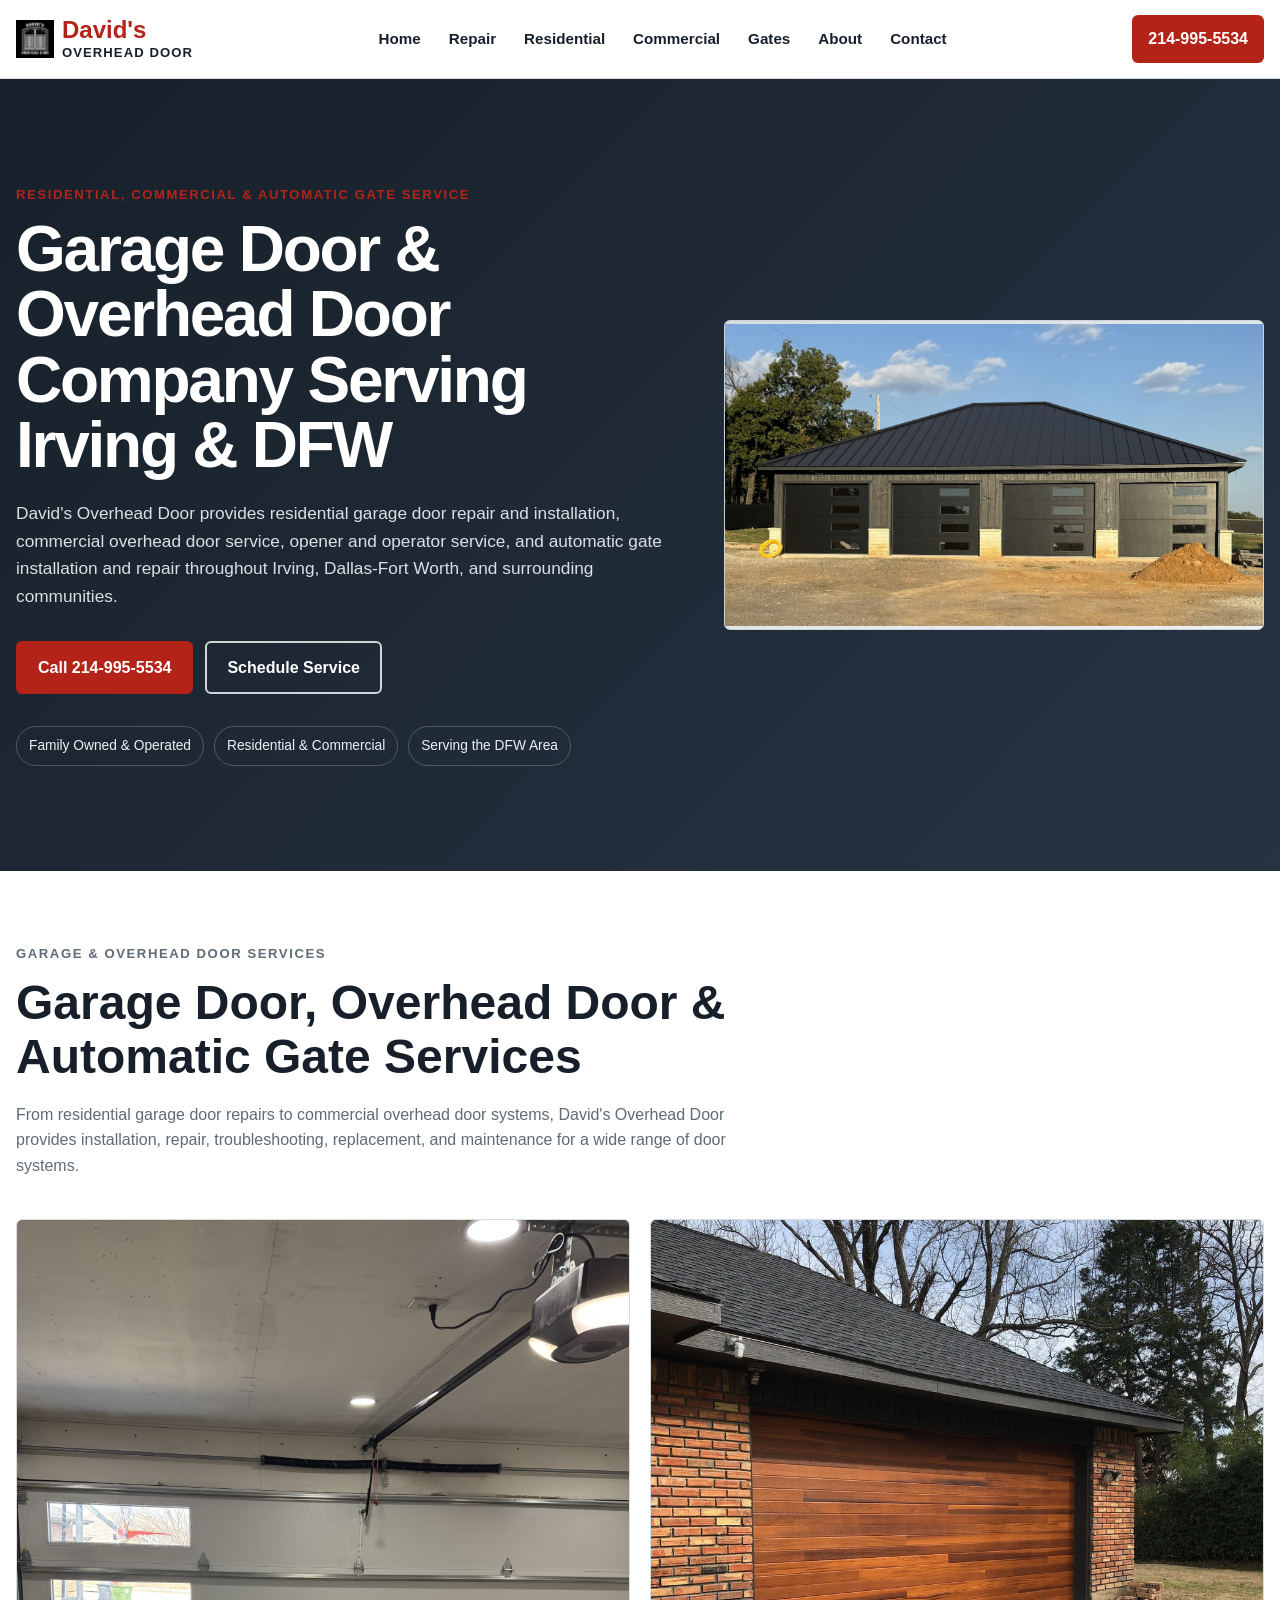
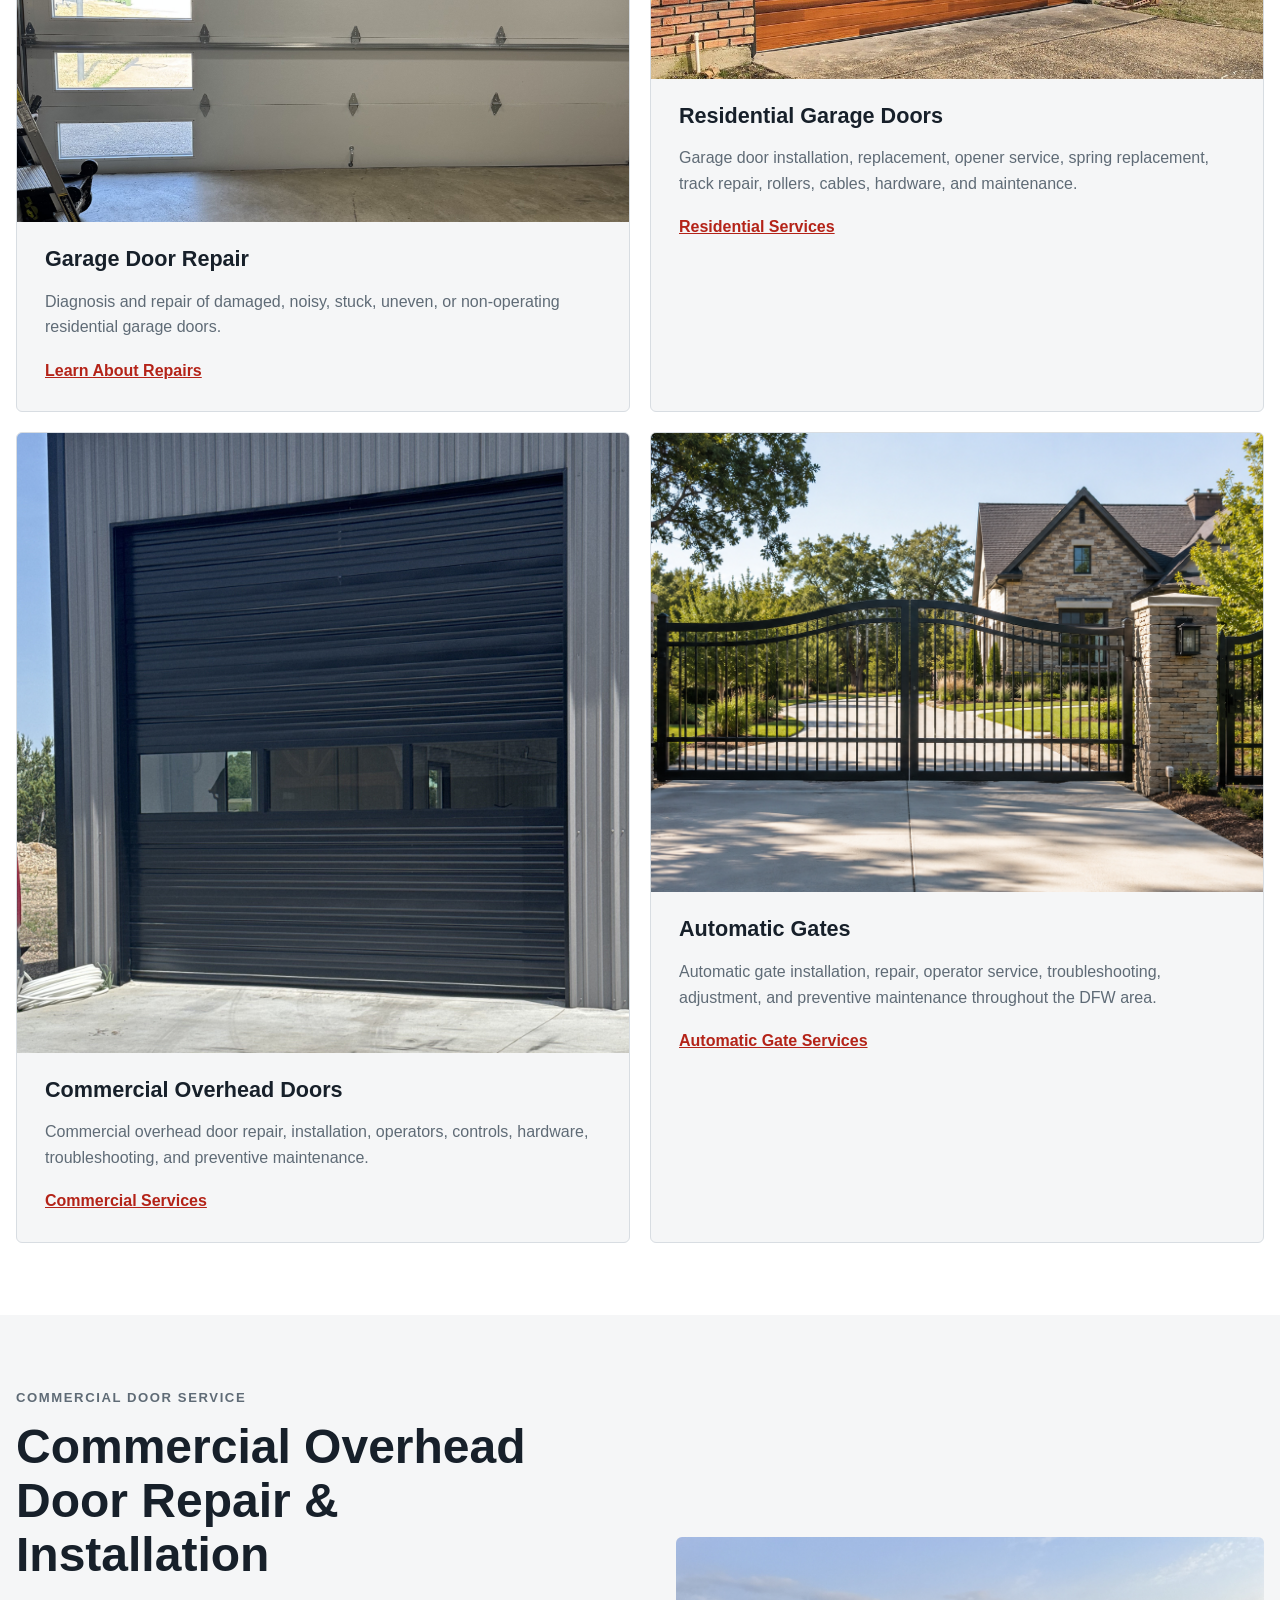
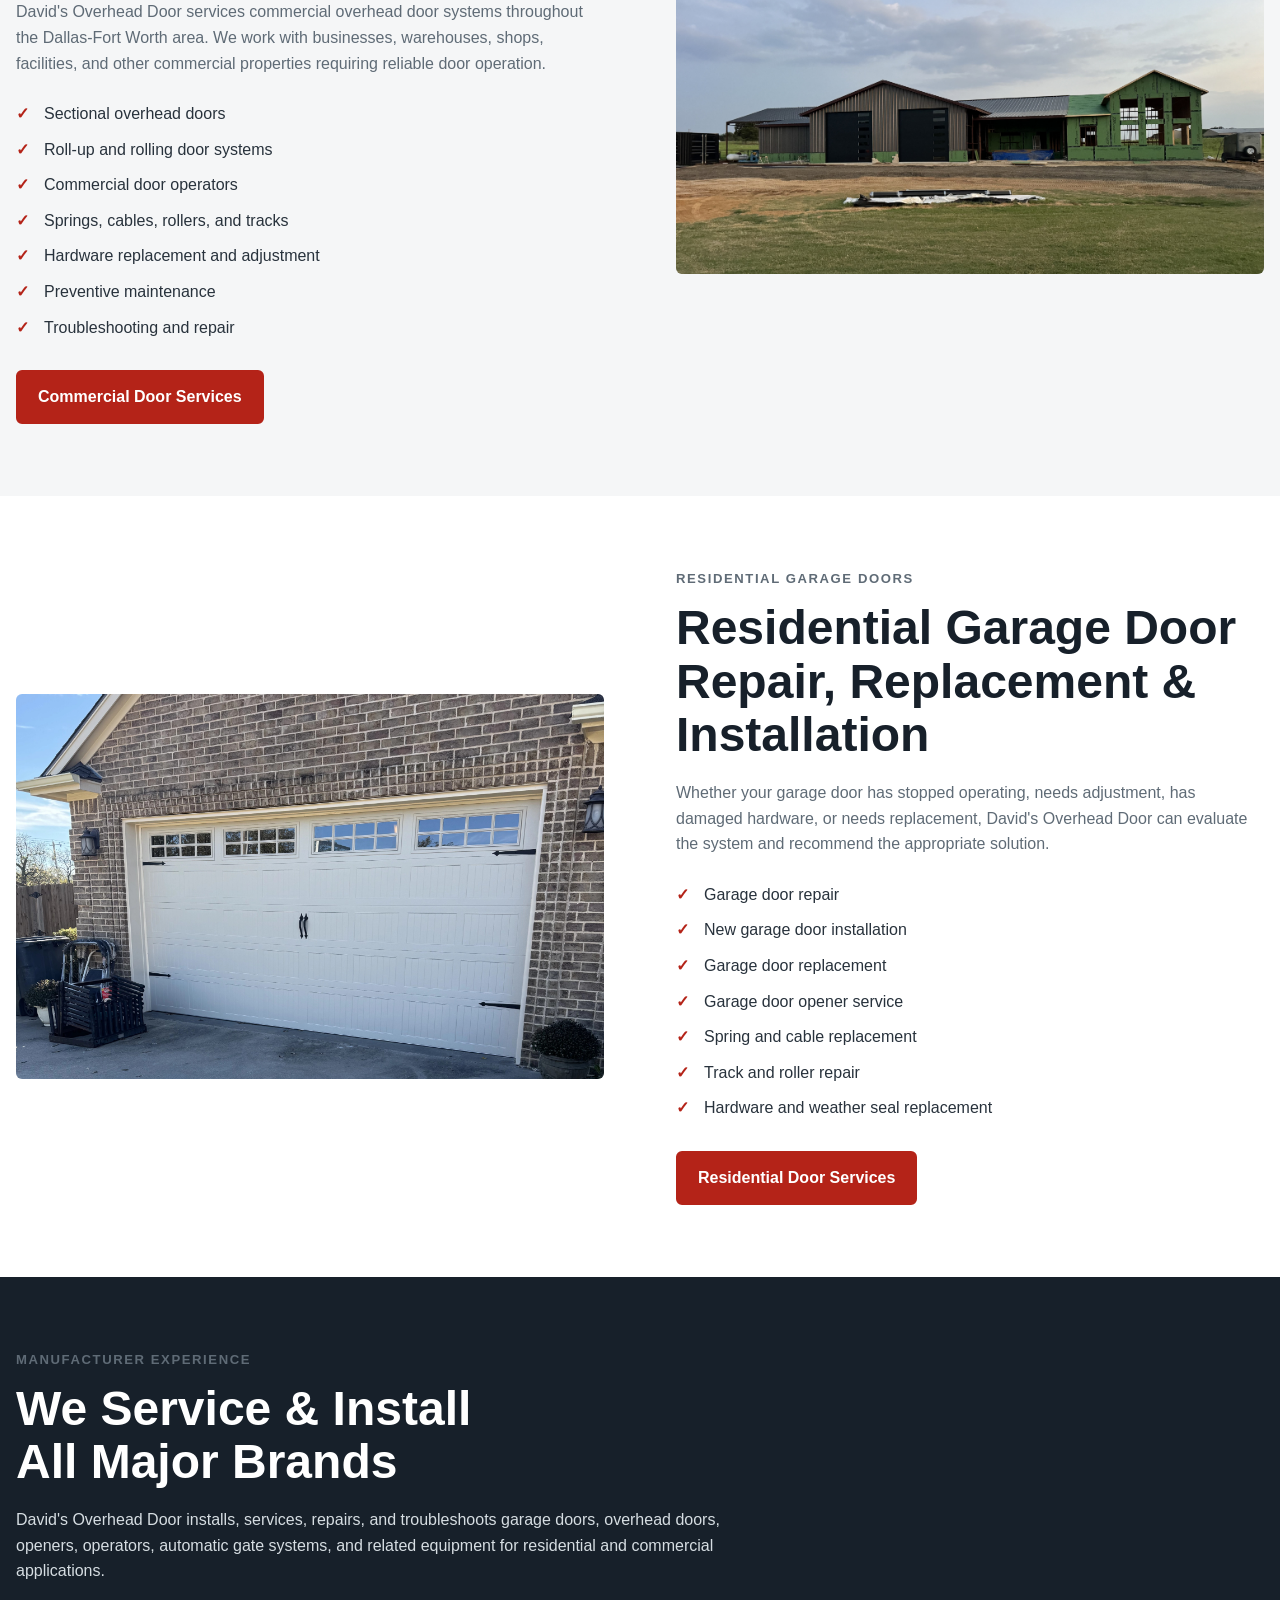
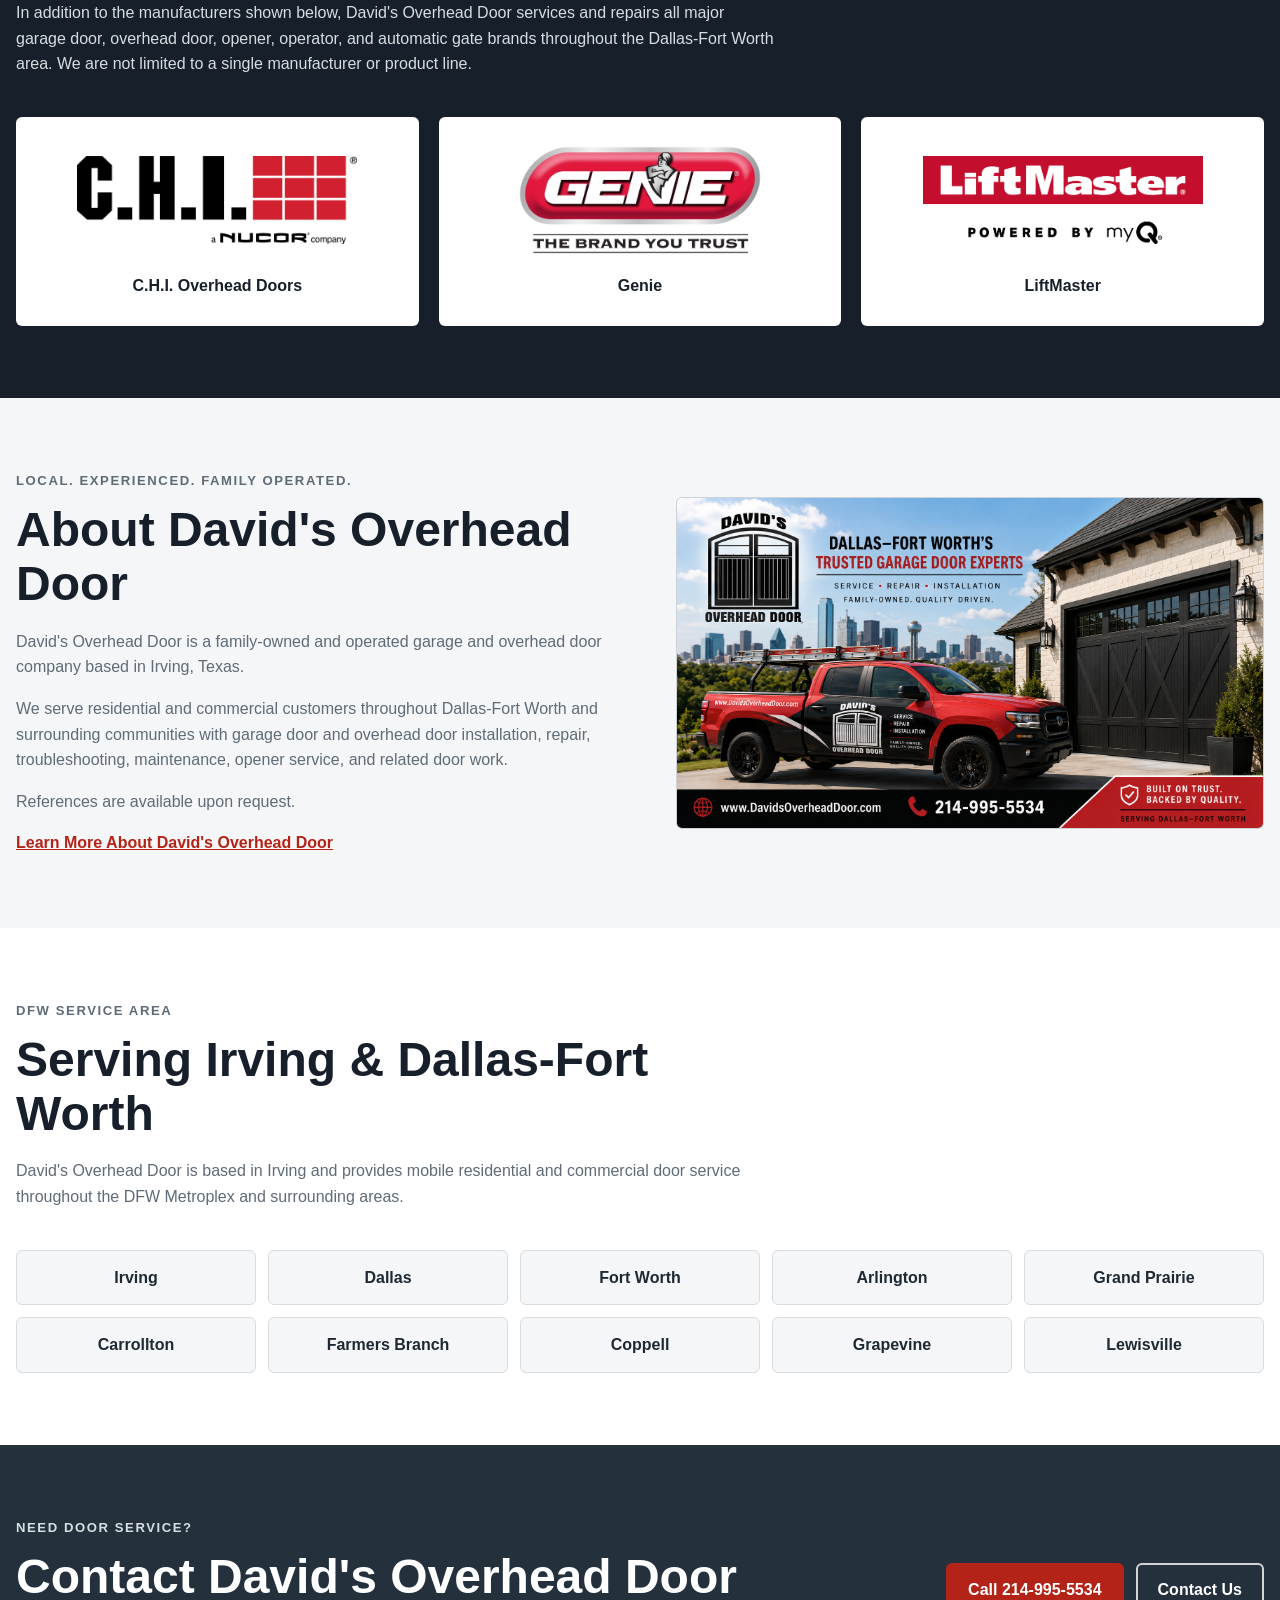
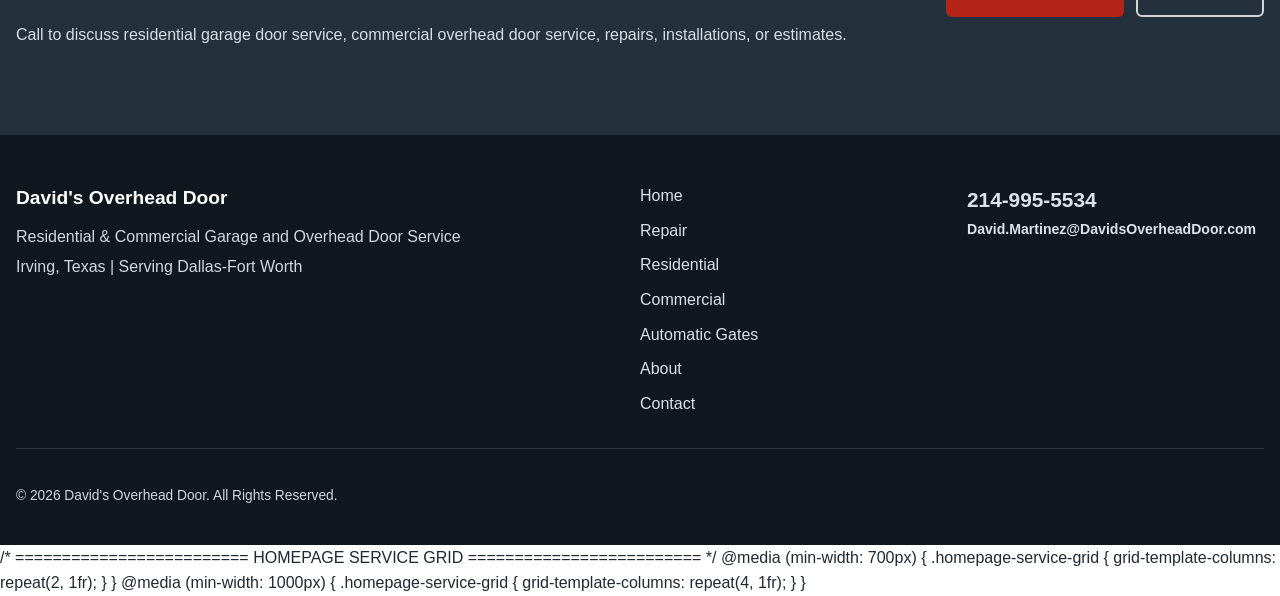
==== commit 23ffd310: "Broaden homepage automatic gate targeting Update homepage structured data and hero copy to position " ====
--- a/index.html
+++ b/index.html
@@ -92,7 +92,9 @@
         "Commercial overhead door installation",
         "Garage door openers",
         "Commercial door operators",
+        "Automatic gates",
         "Automatic slide gates",
+        "Automatic swing gates",
         "Automatic gate operators"
       ],
       "sameAs": [
@@ -256,7 +258,7 @@
                     <p class="hero-description">
                         David's Overhead Door provides residential garage door
                         repair and installation, commercial overhead door service,
-                        opener and operator service, and automatic slide gate
+                        opener and operator service, and automatic gate
                         installation and repair throughout Irving, Dallas-Fort Worth,
                         and surrounding communities.
                     </p>
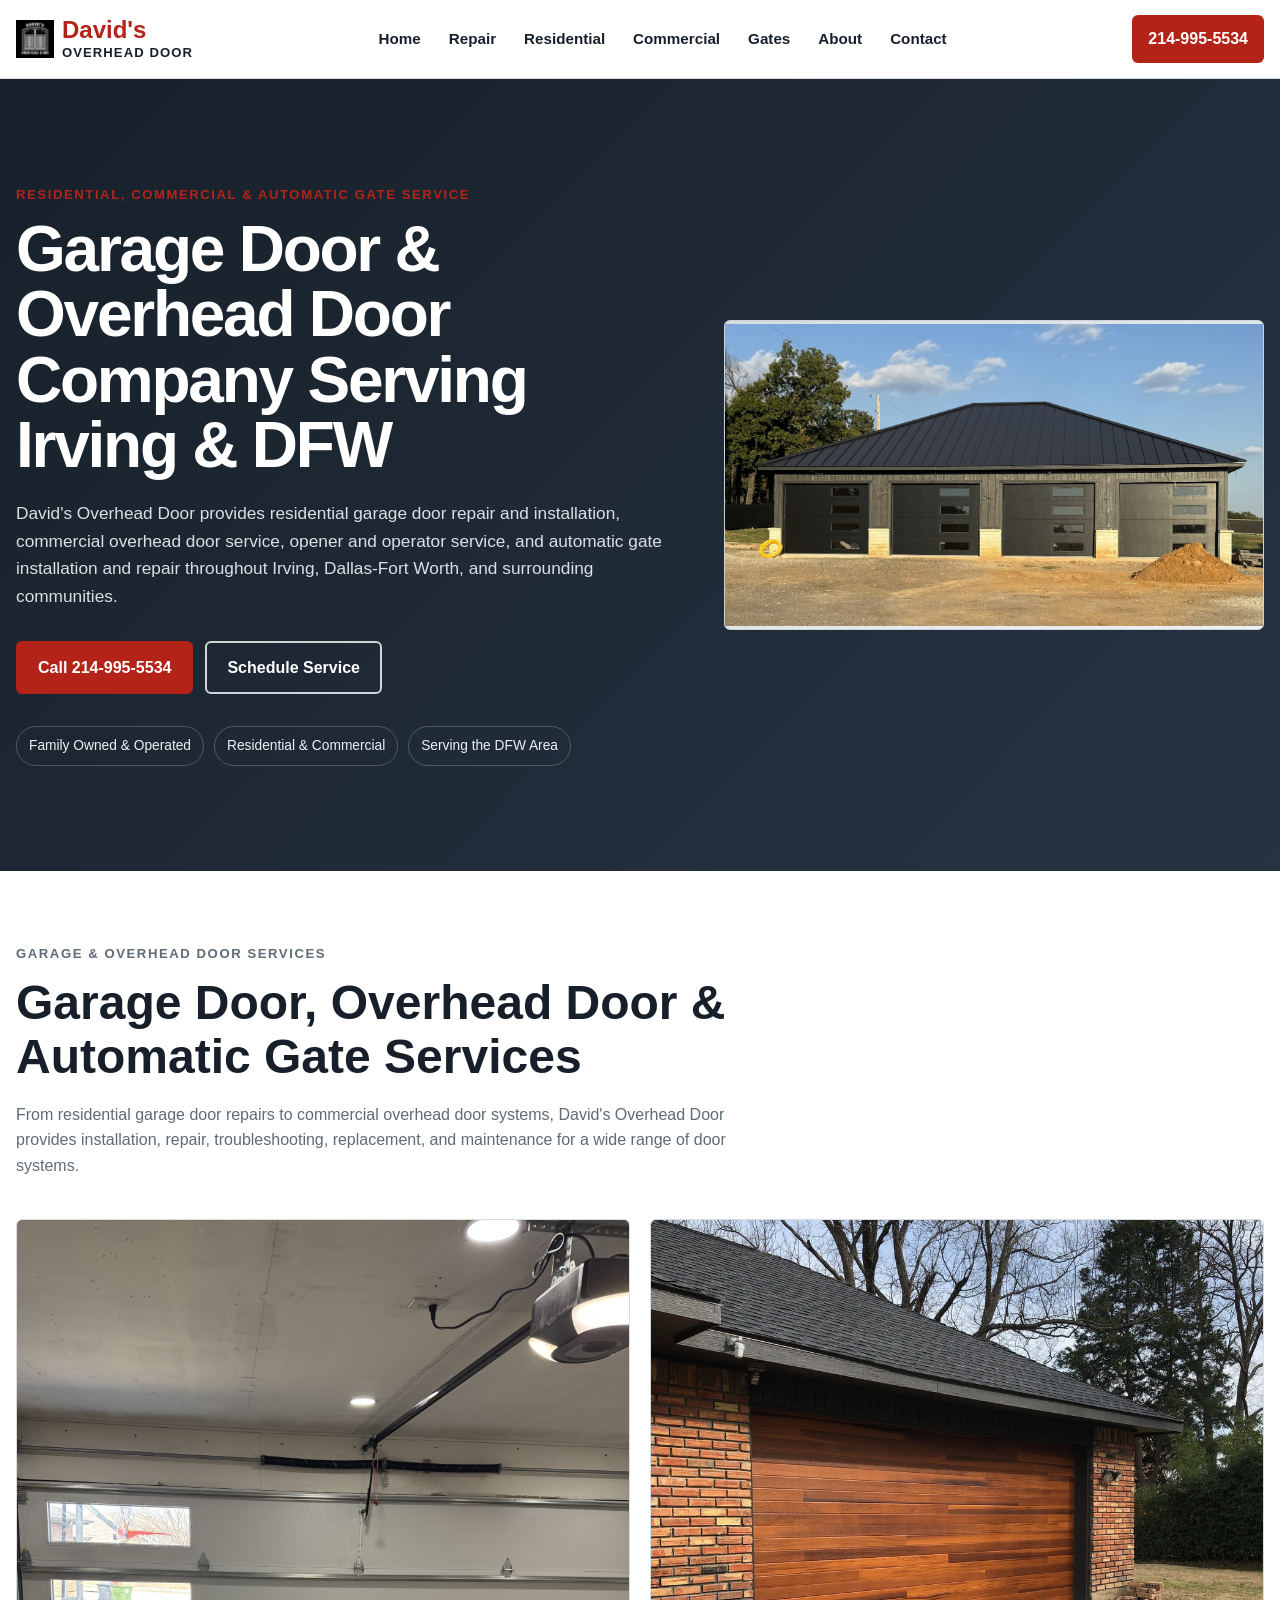
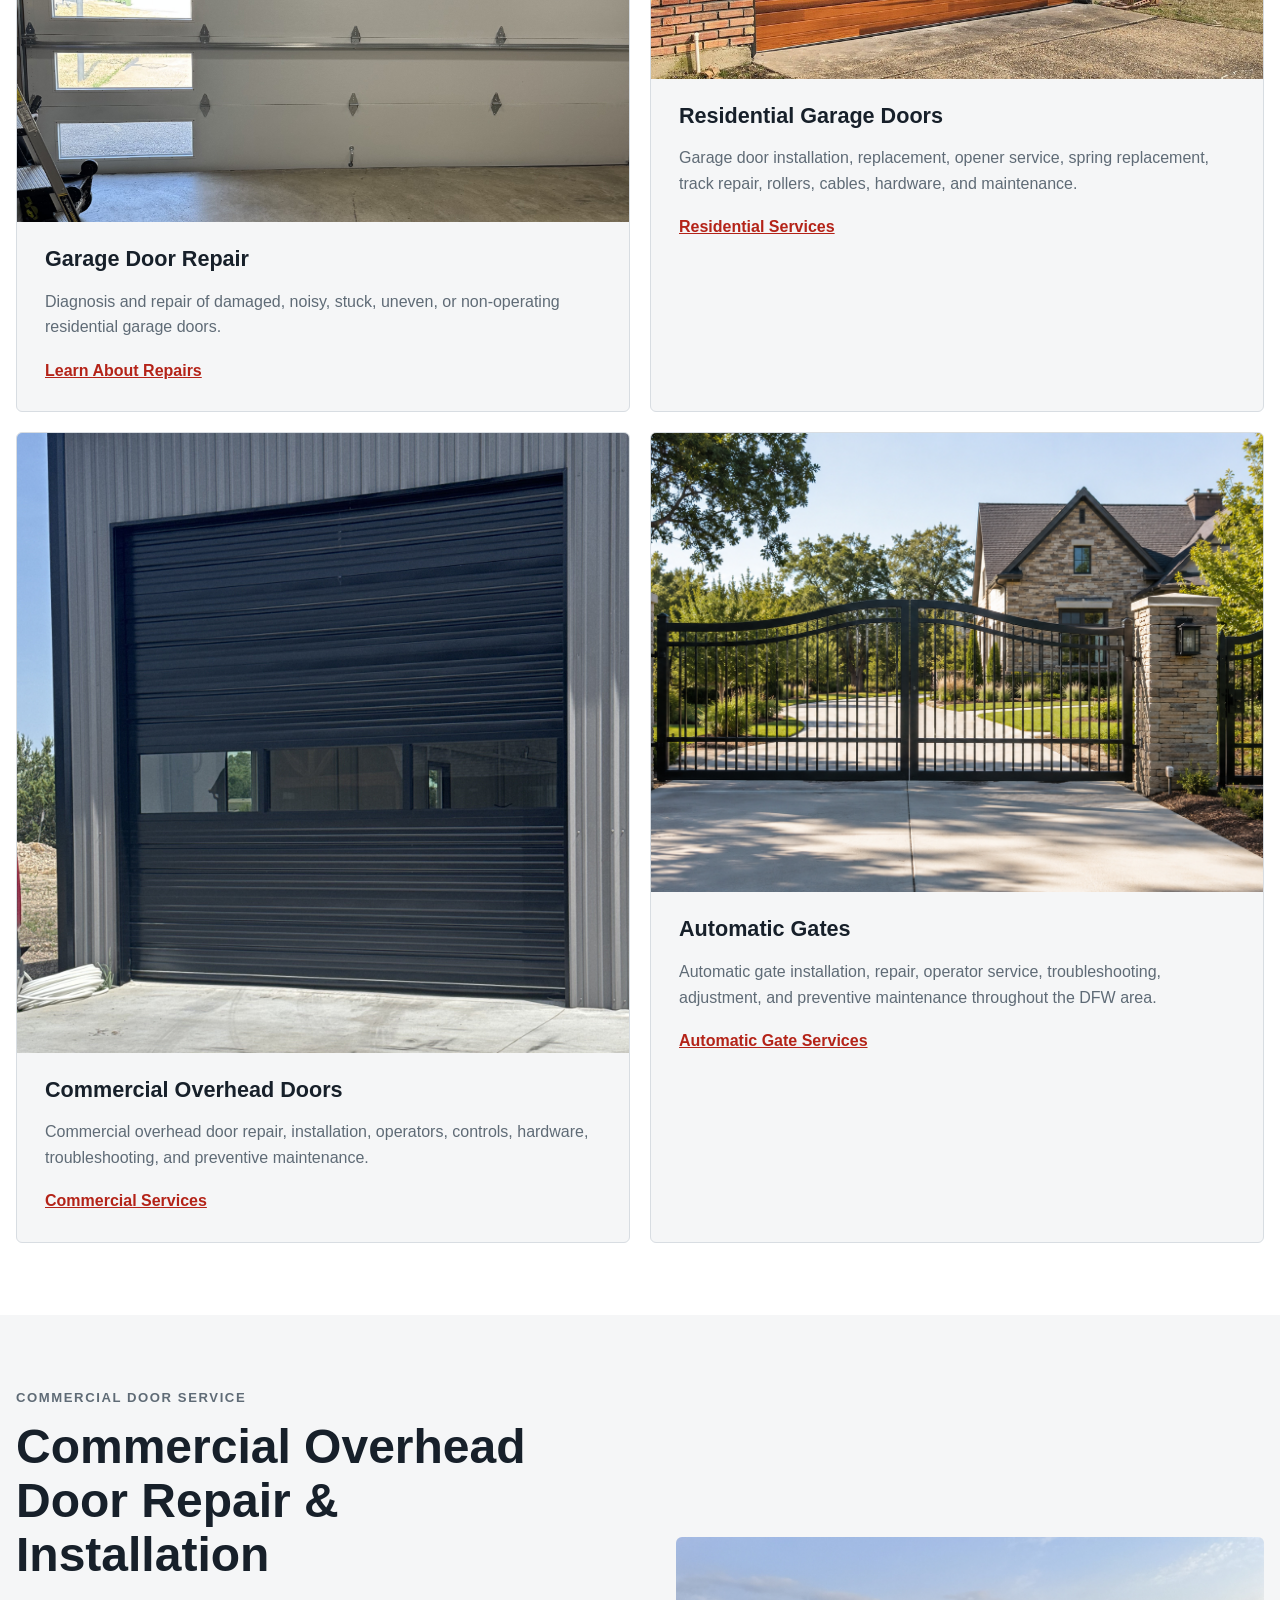
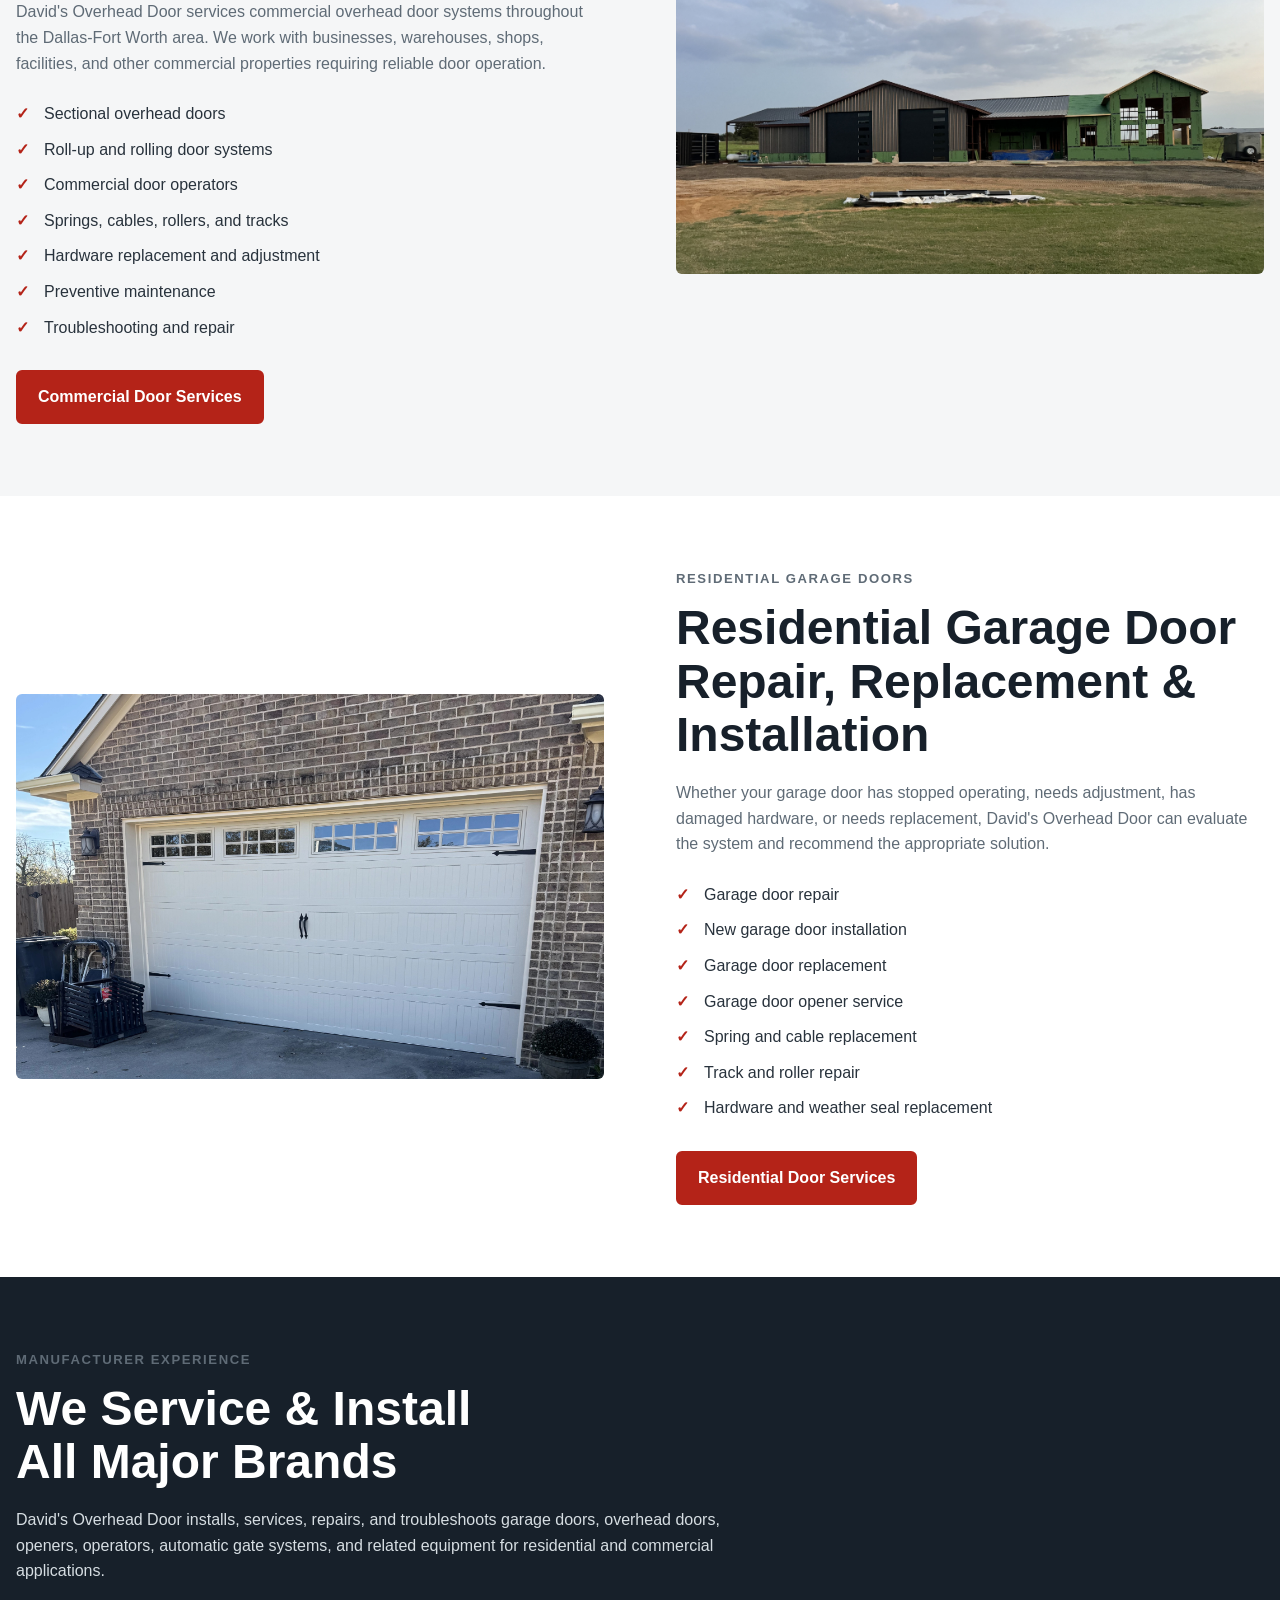
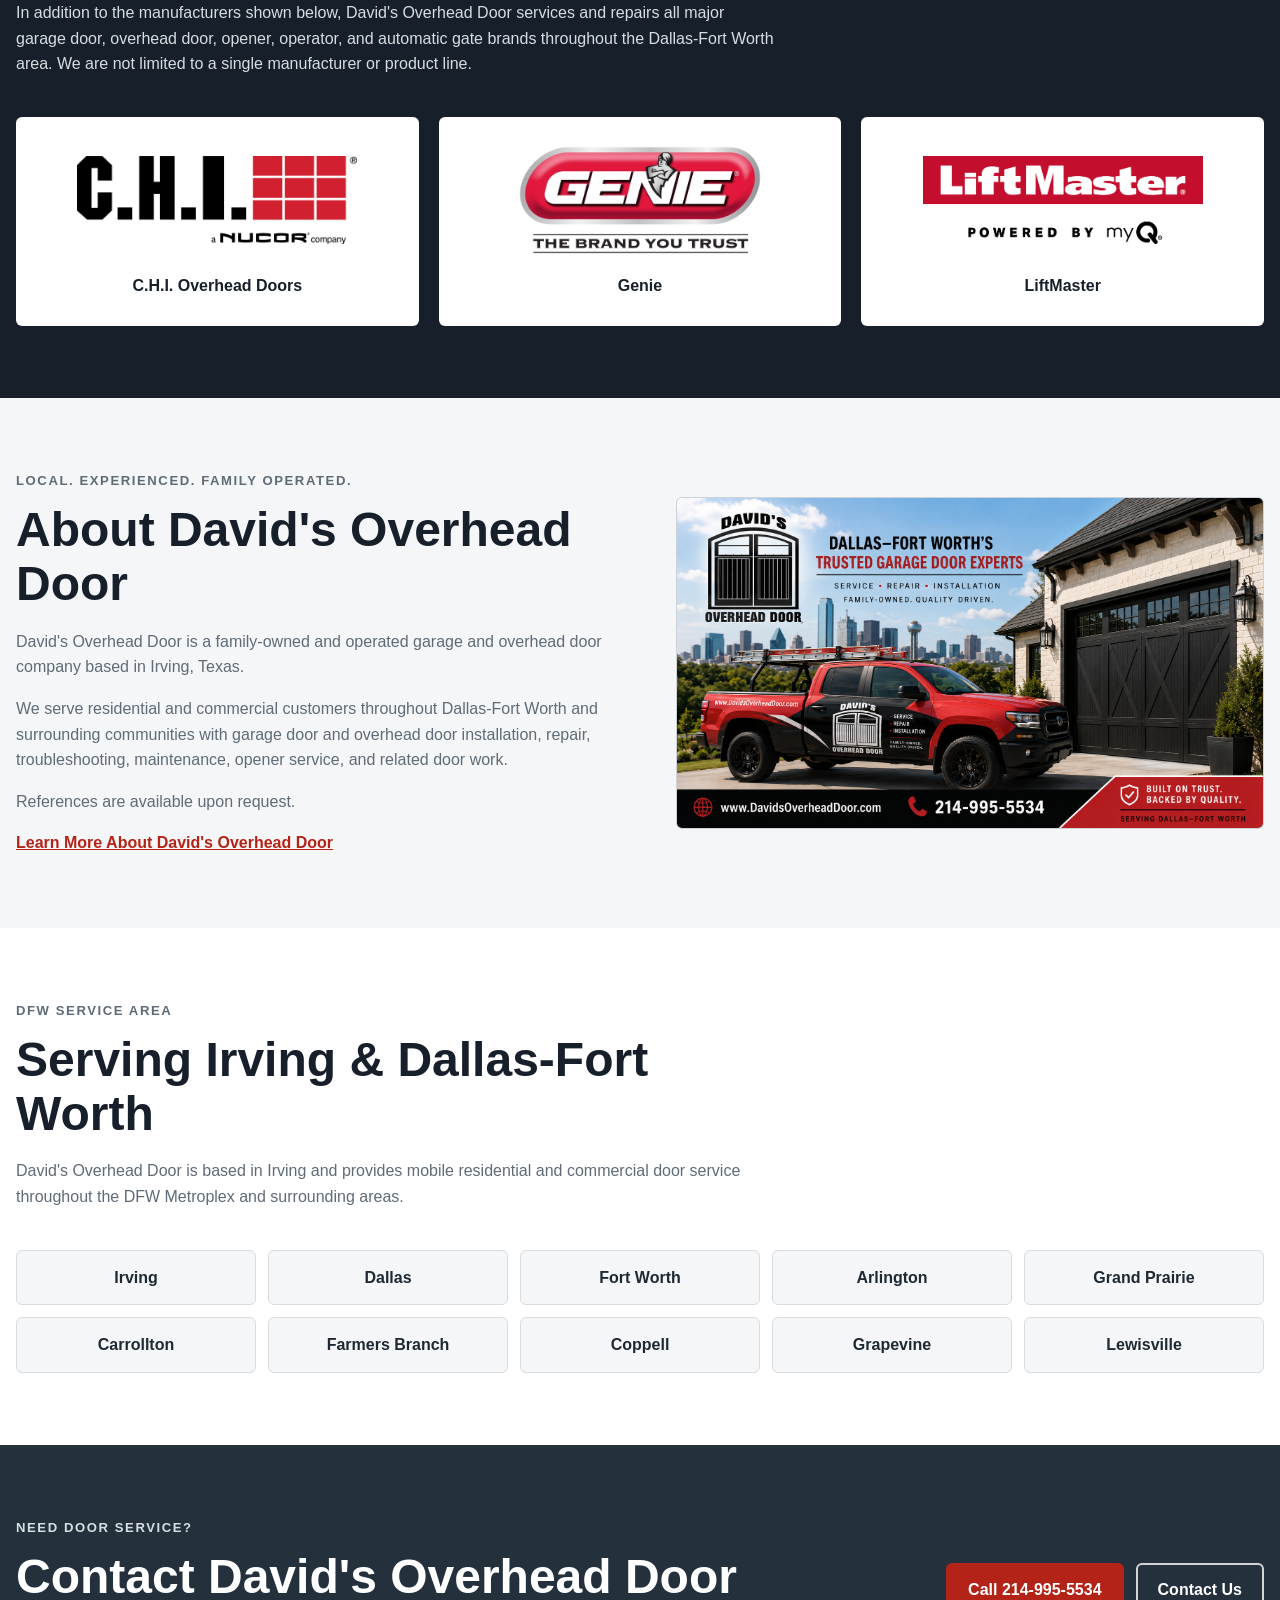
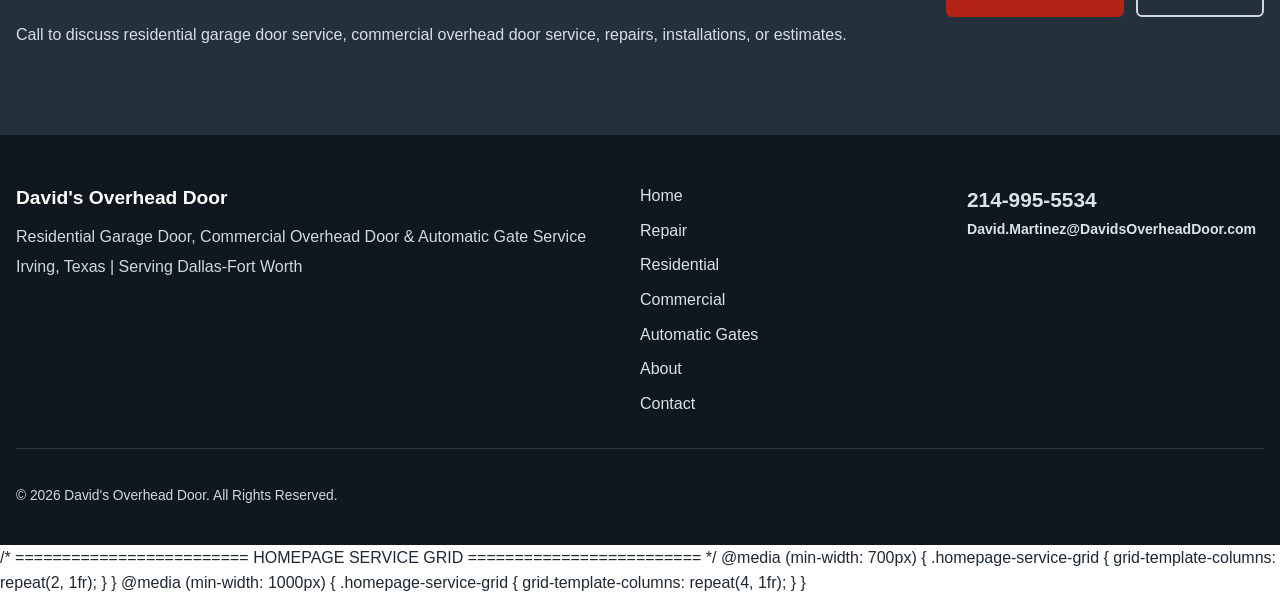
==== commit 0a4cc307: "Standardize sitewide navigation and footer wording Update remaining sitewide navigation and footer i" ====
--- a/index.html
+++ b/index.html
@@ -804,7 +804,7 @@
                 </strong>
 
                 <p>
-                    Residential & Commercial Garage and Overhead Door Service
+                    Residential Garage Door, Commercial Overhead Door & Automatic Gate Service
                 </p>
 
                 <p>
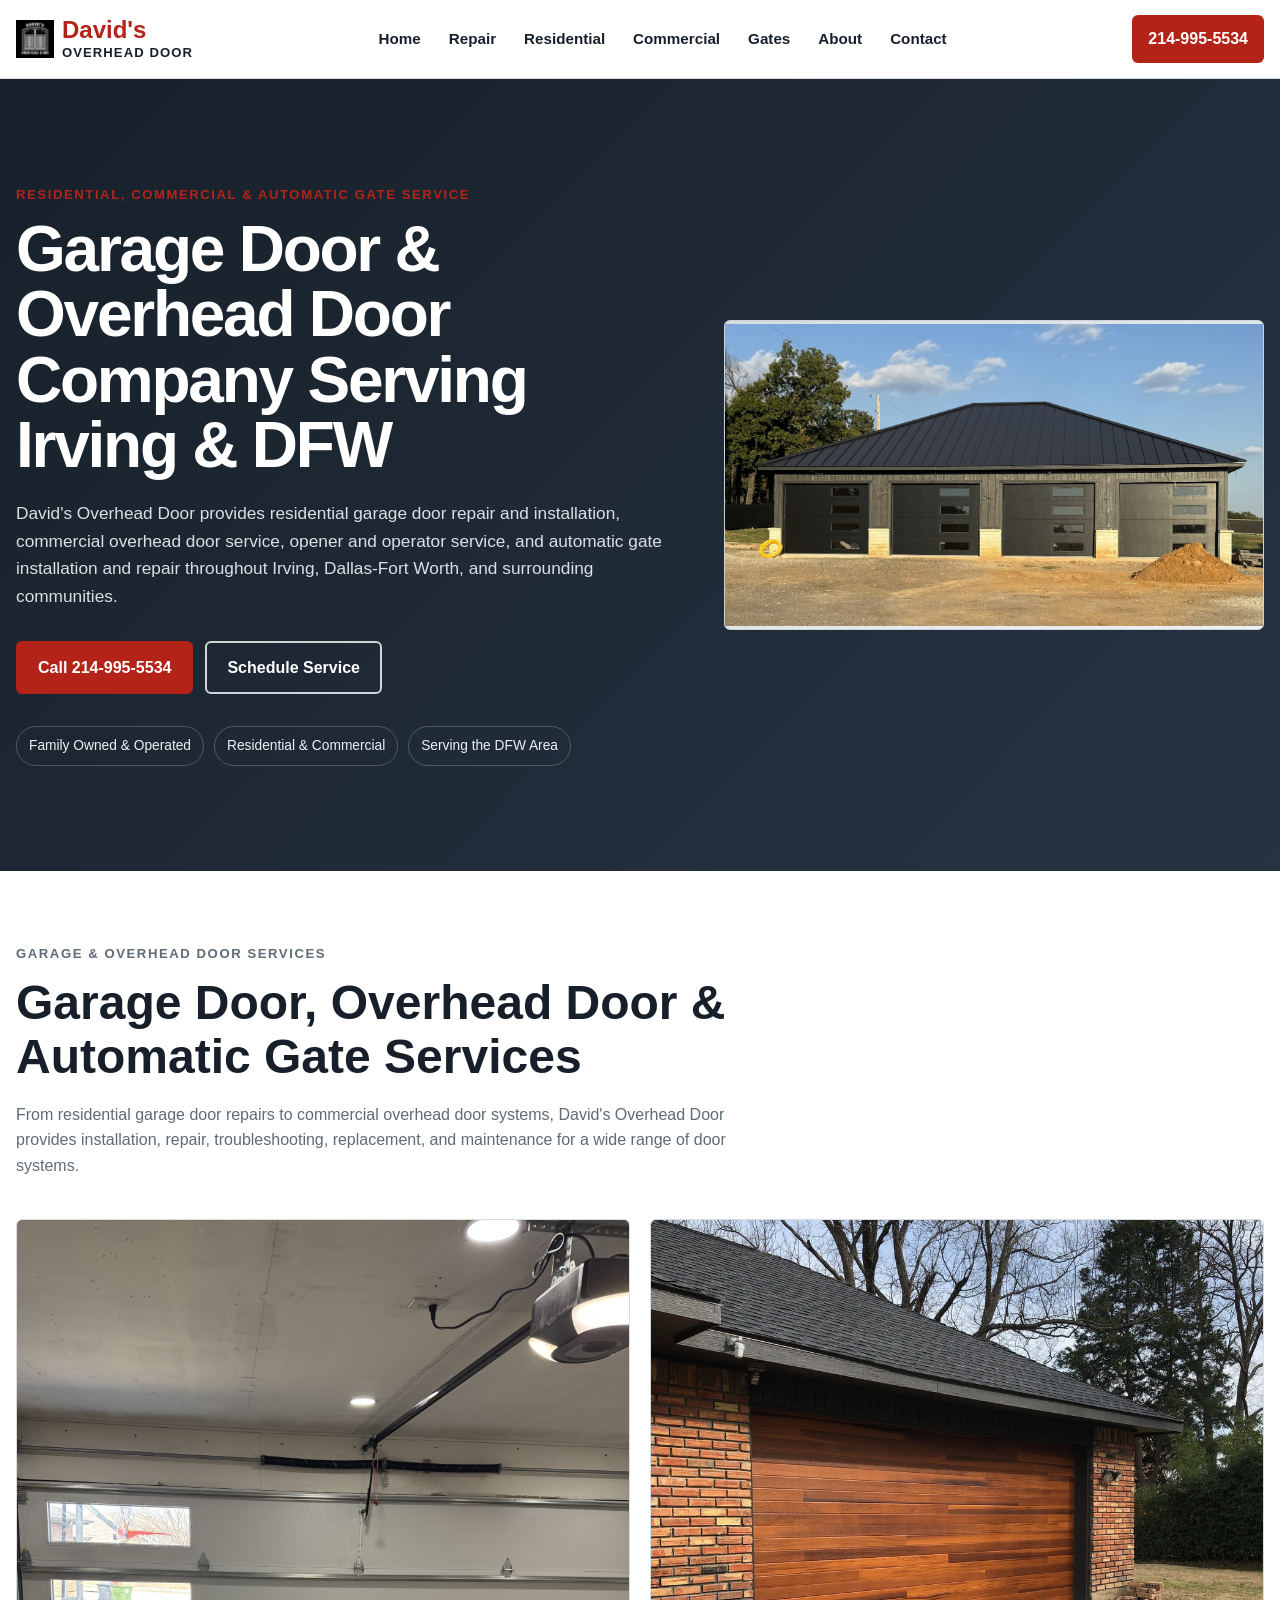
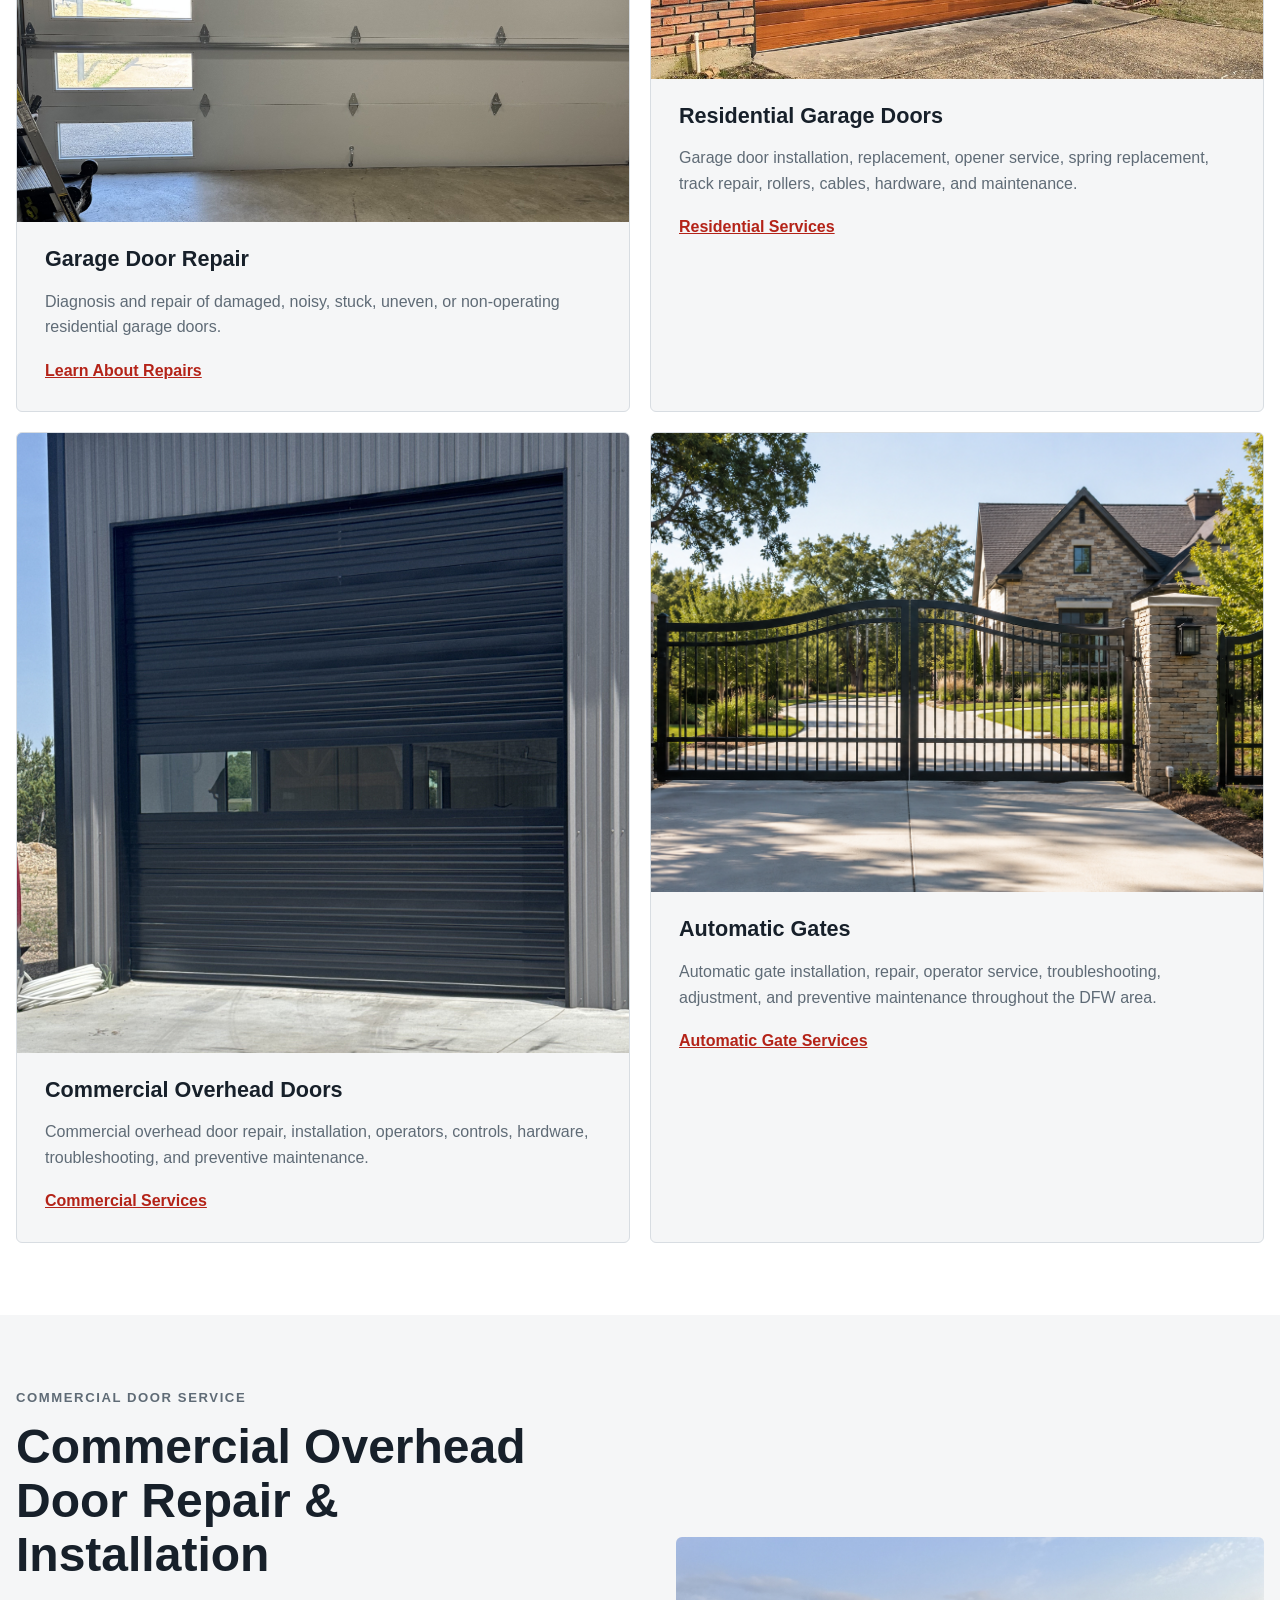
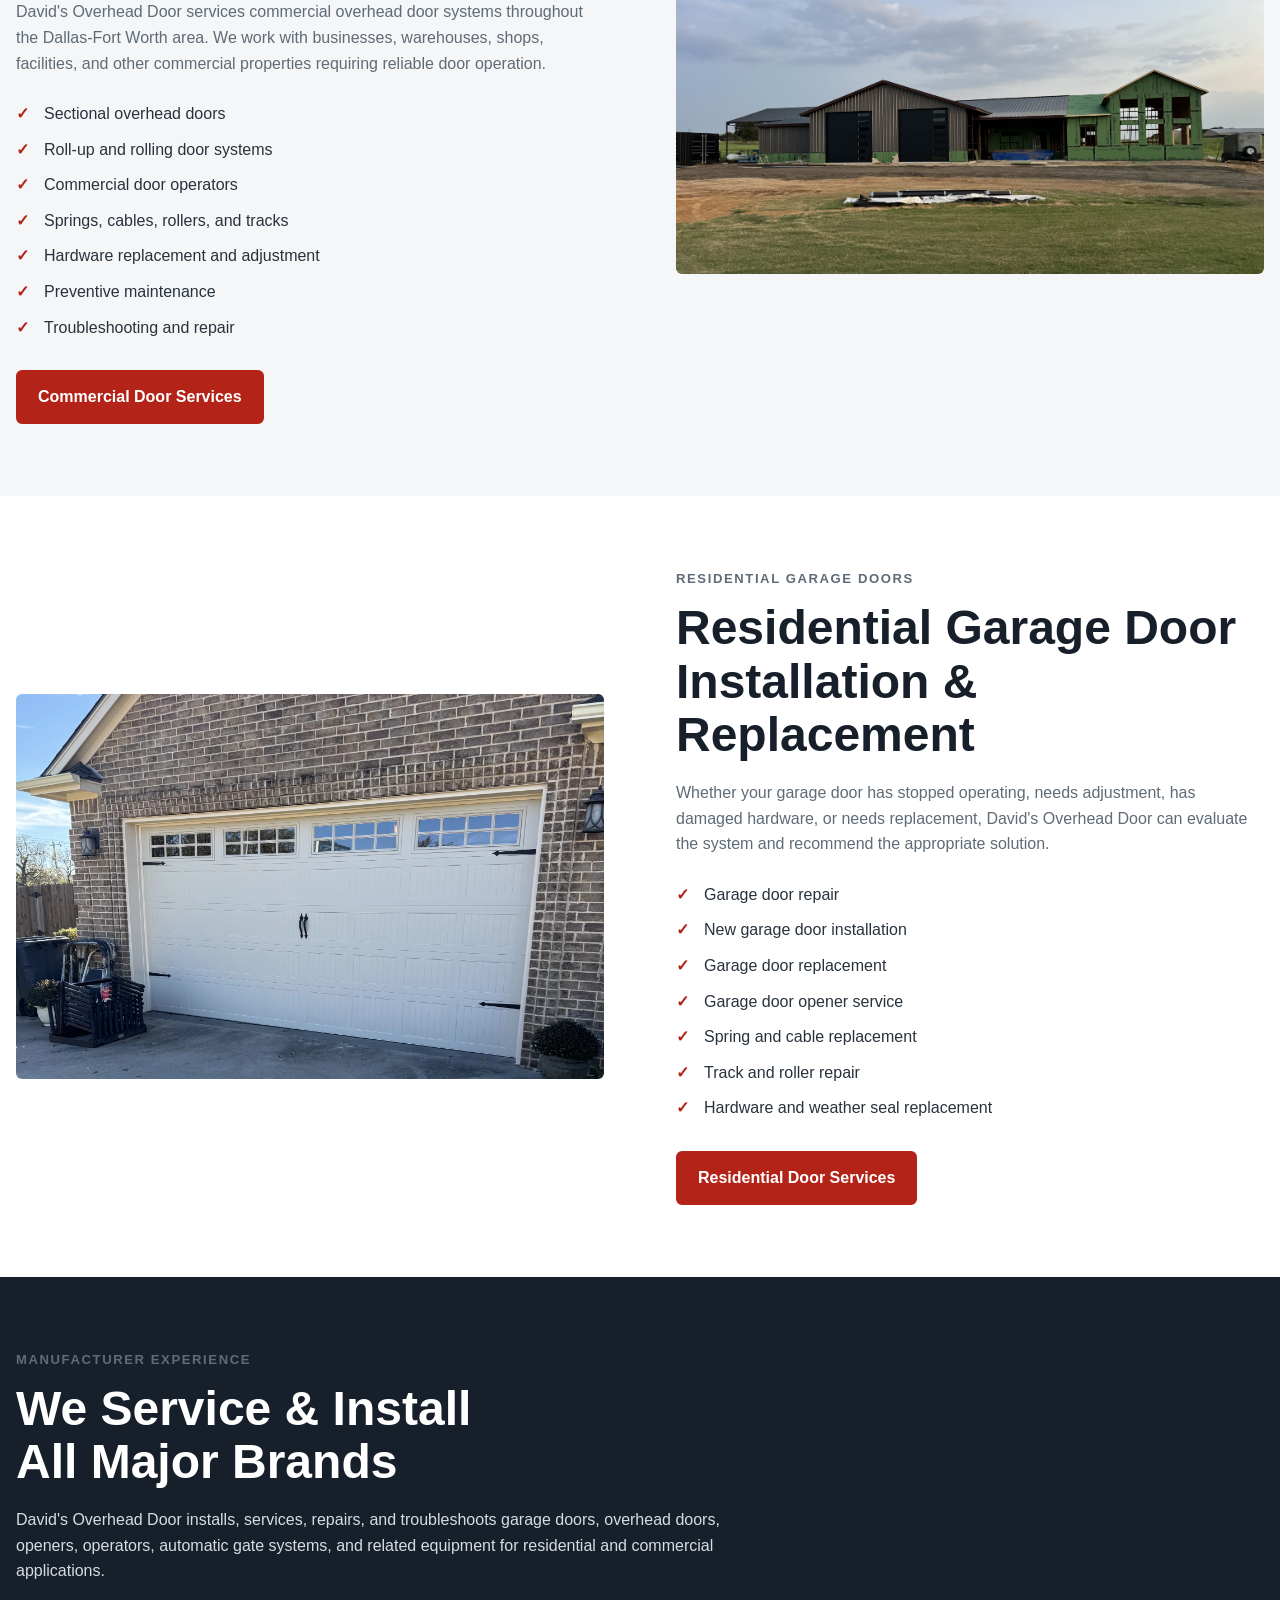
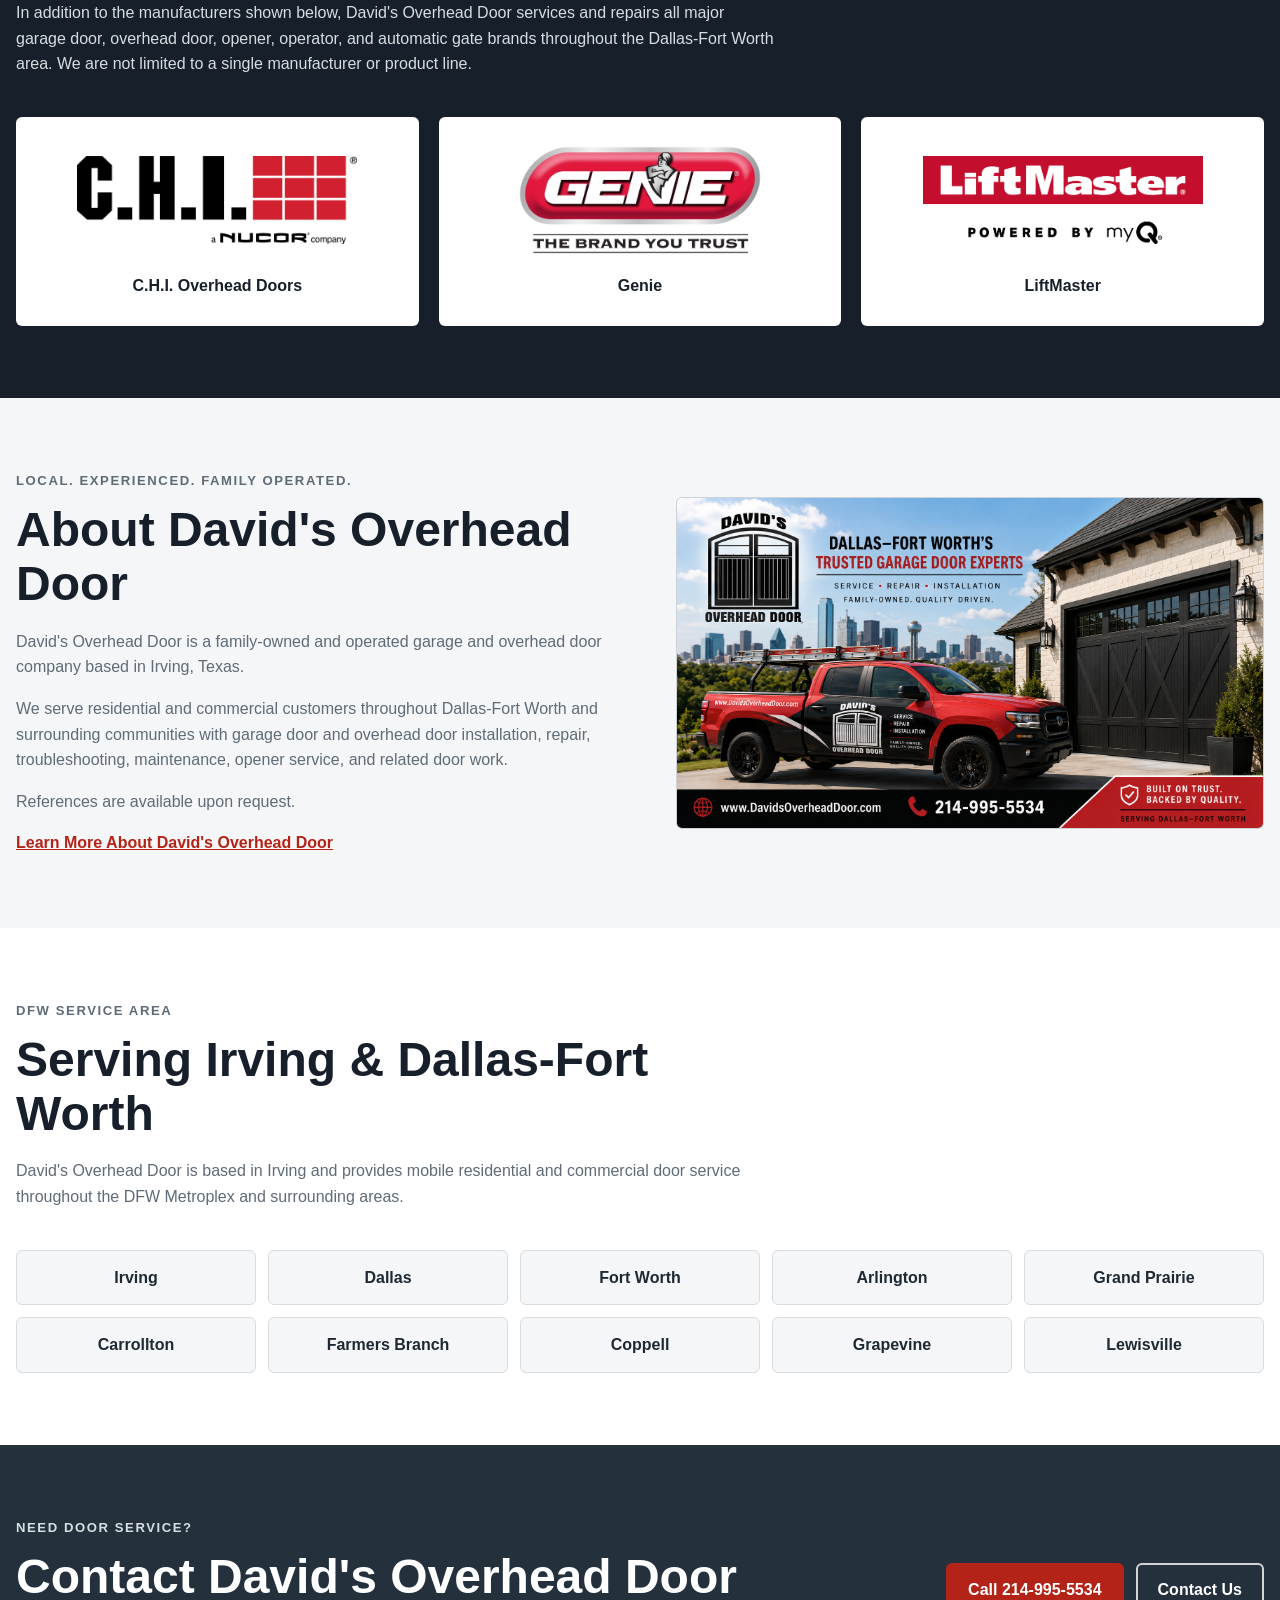
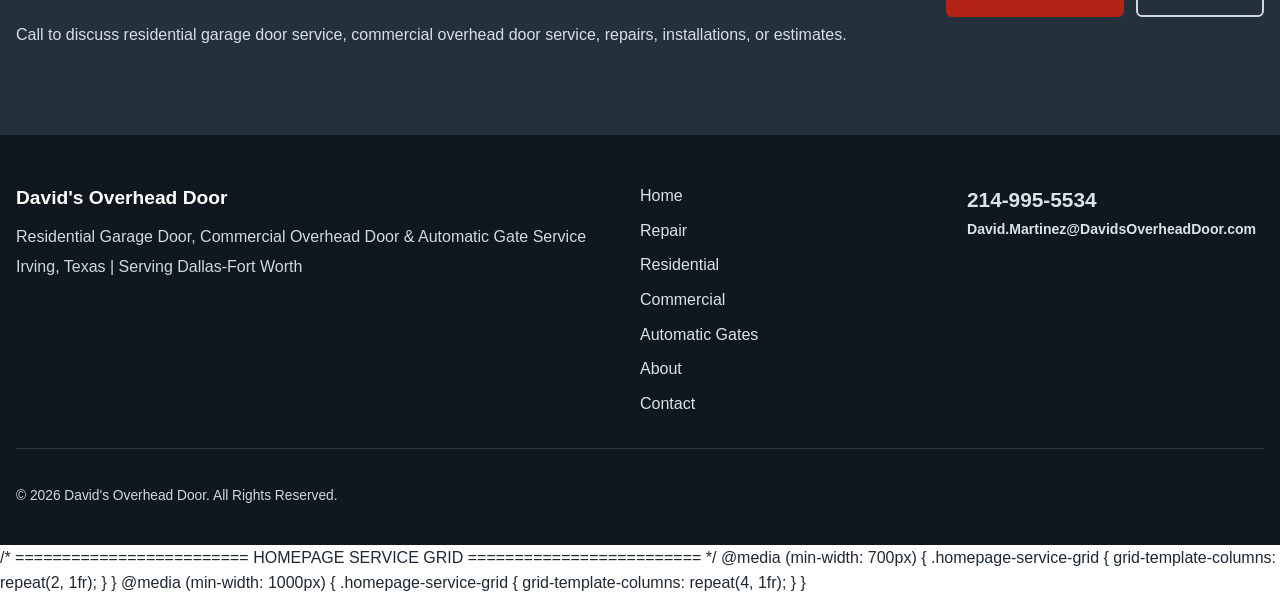
==== commit 873fe269: "Improve sitewide heading SEO consistency Refine sitewide H1 and H2 targeting to improve keyword sepa" ====
--- a/index.html
+++ b/index.html
@@ -530,7 +530,7 @@
                     </p>
 
                     <h2>
-                        Residential Garage Door Repair, Replacement & Installation
+                        Residential Garage Door Installation & Replacement
                     </h2>
 
                     <p>
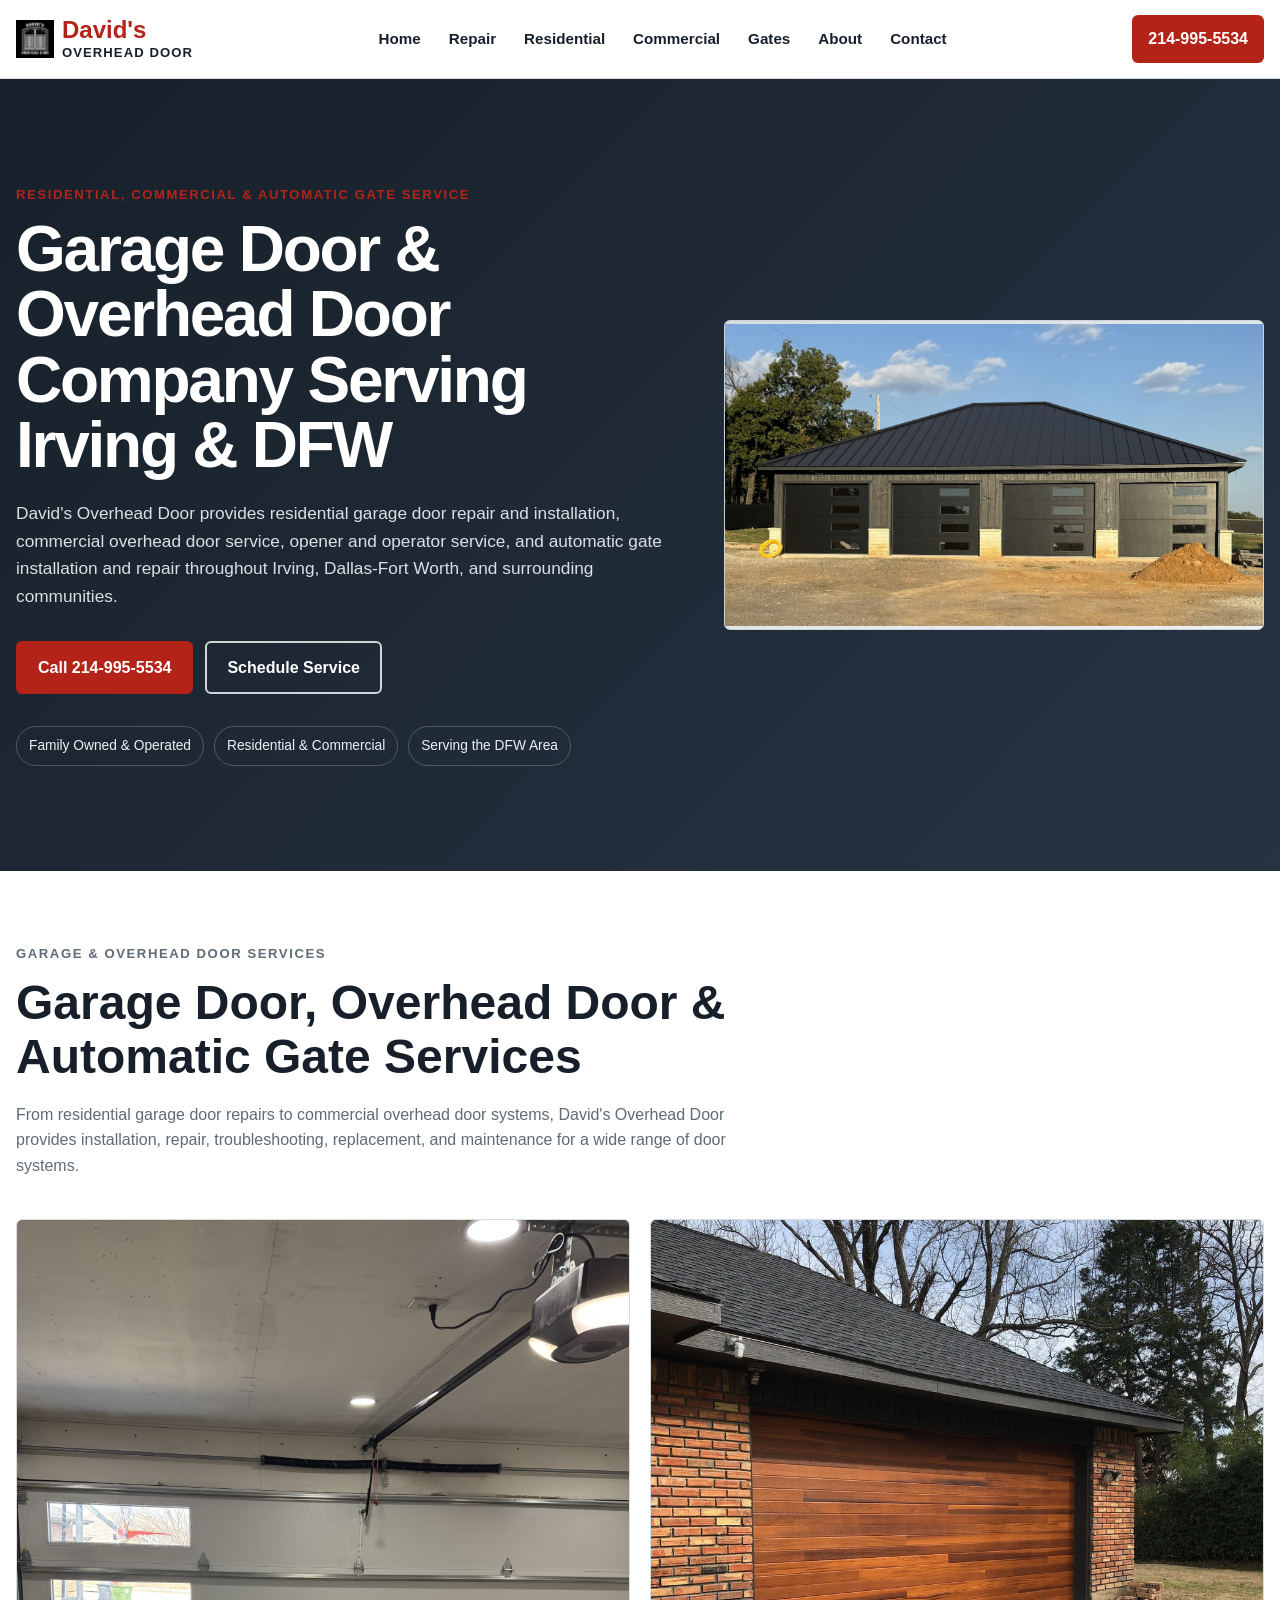
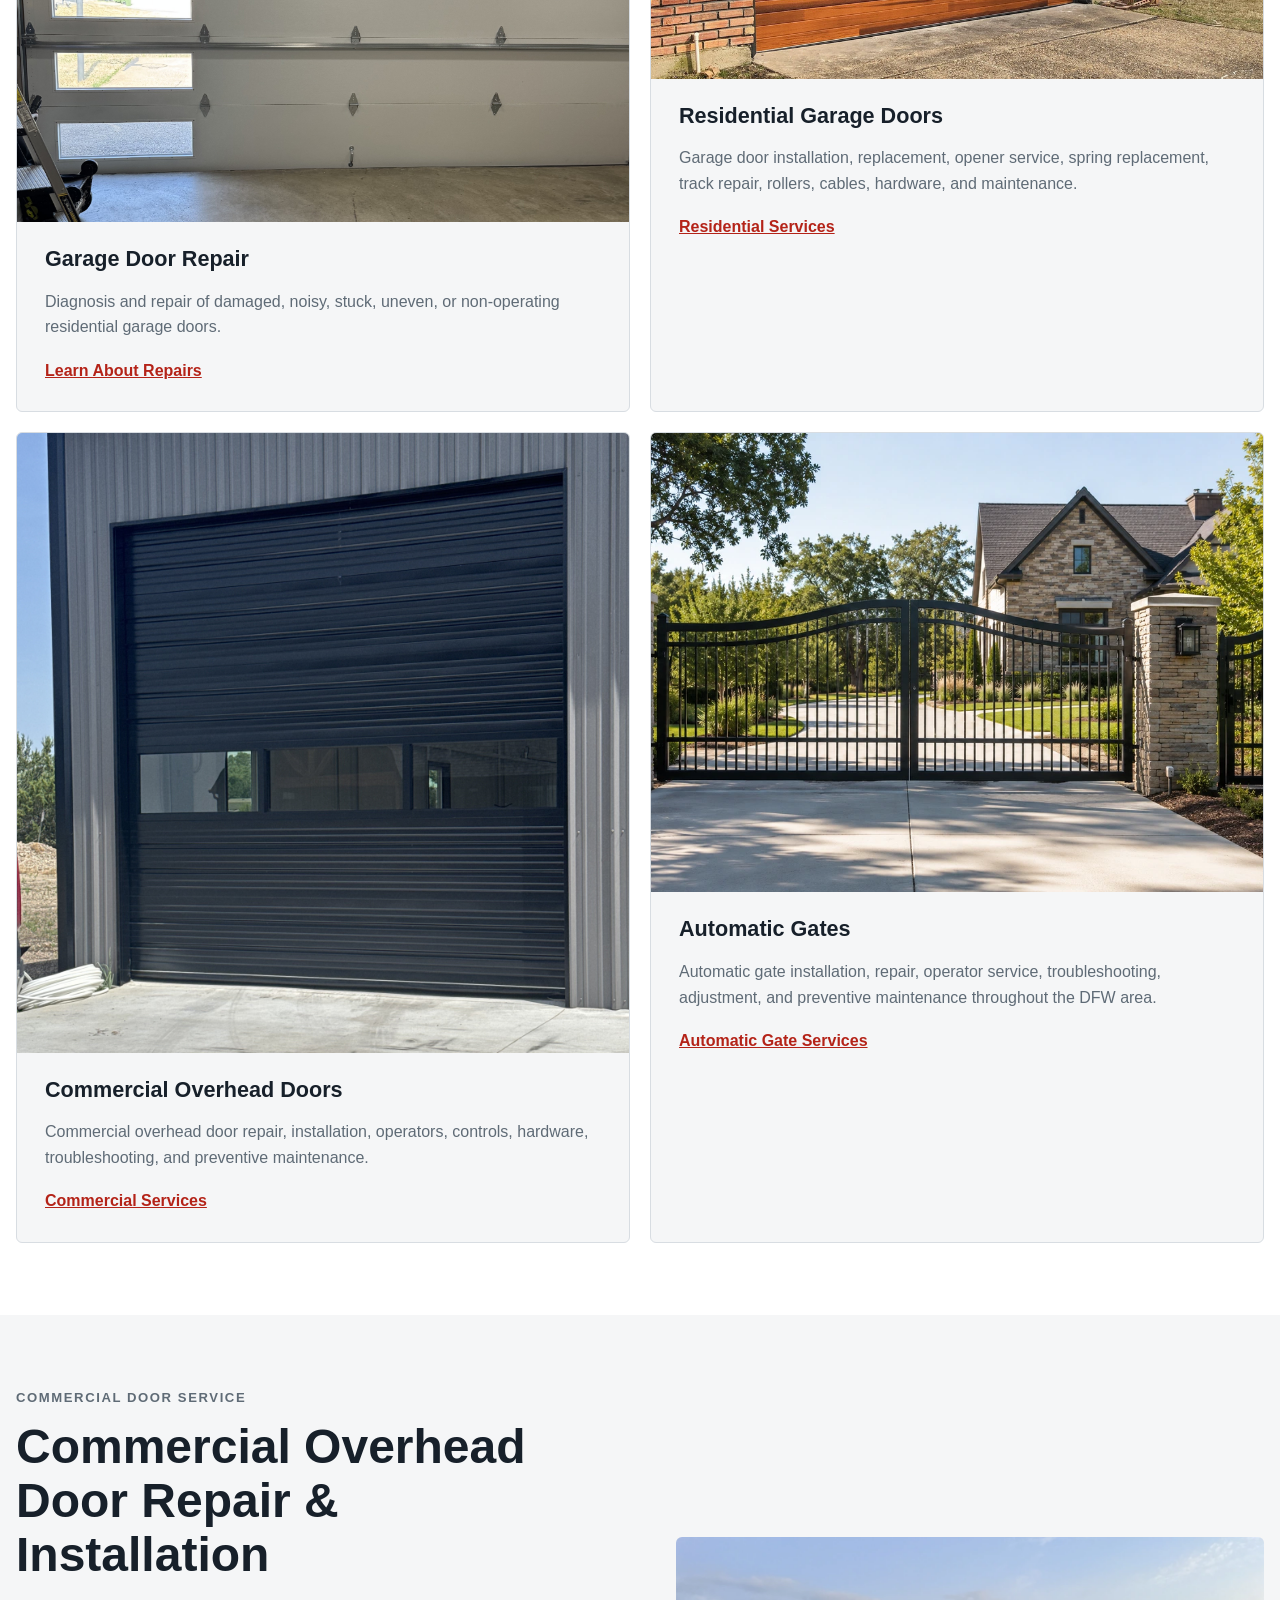
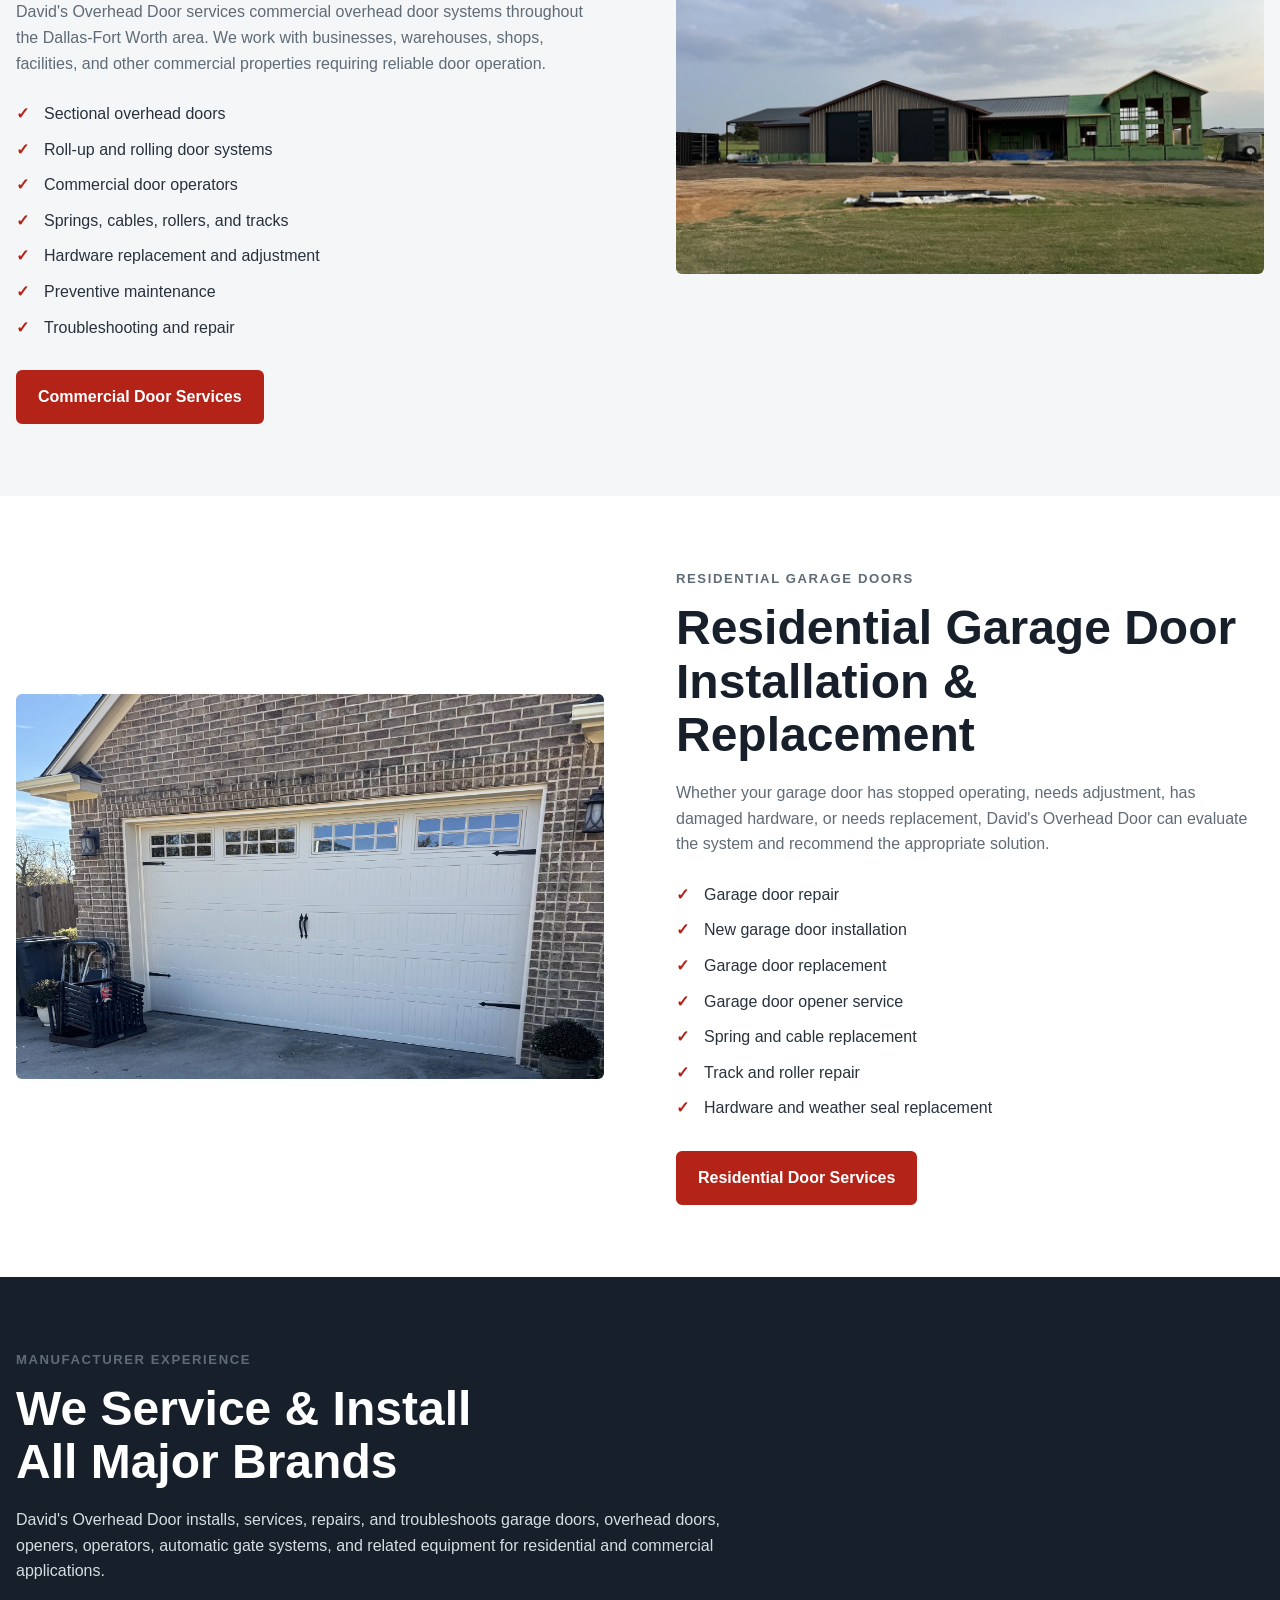
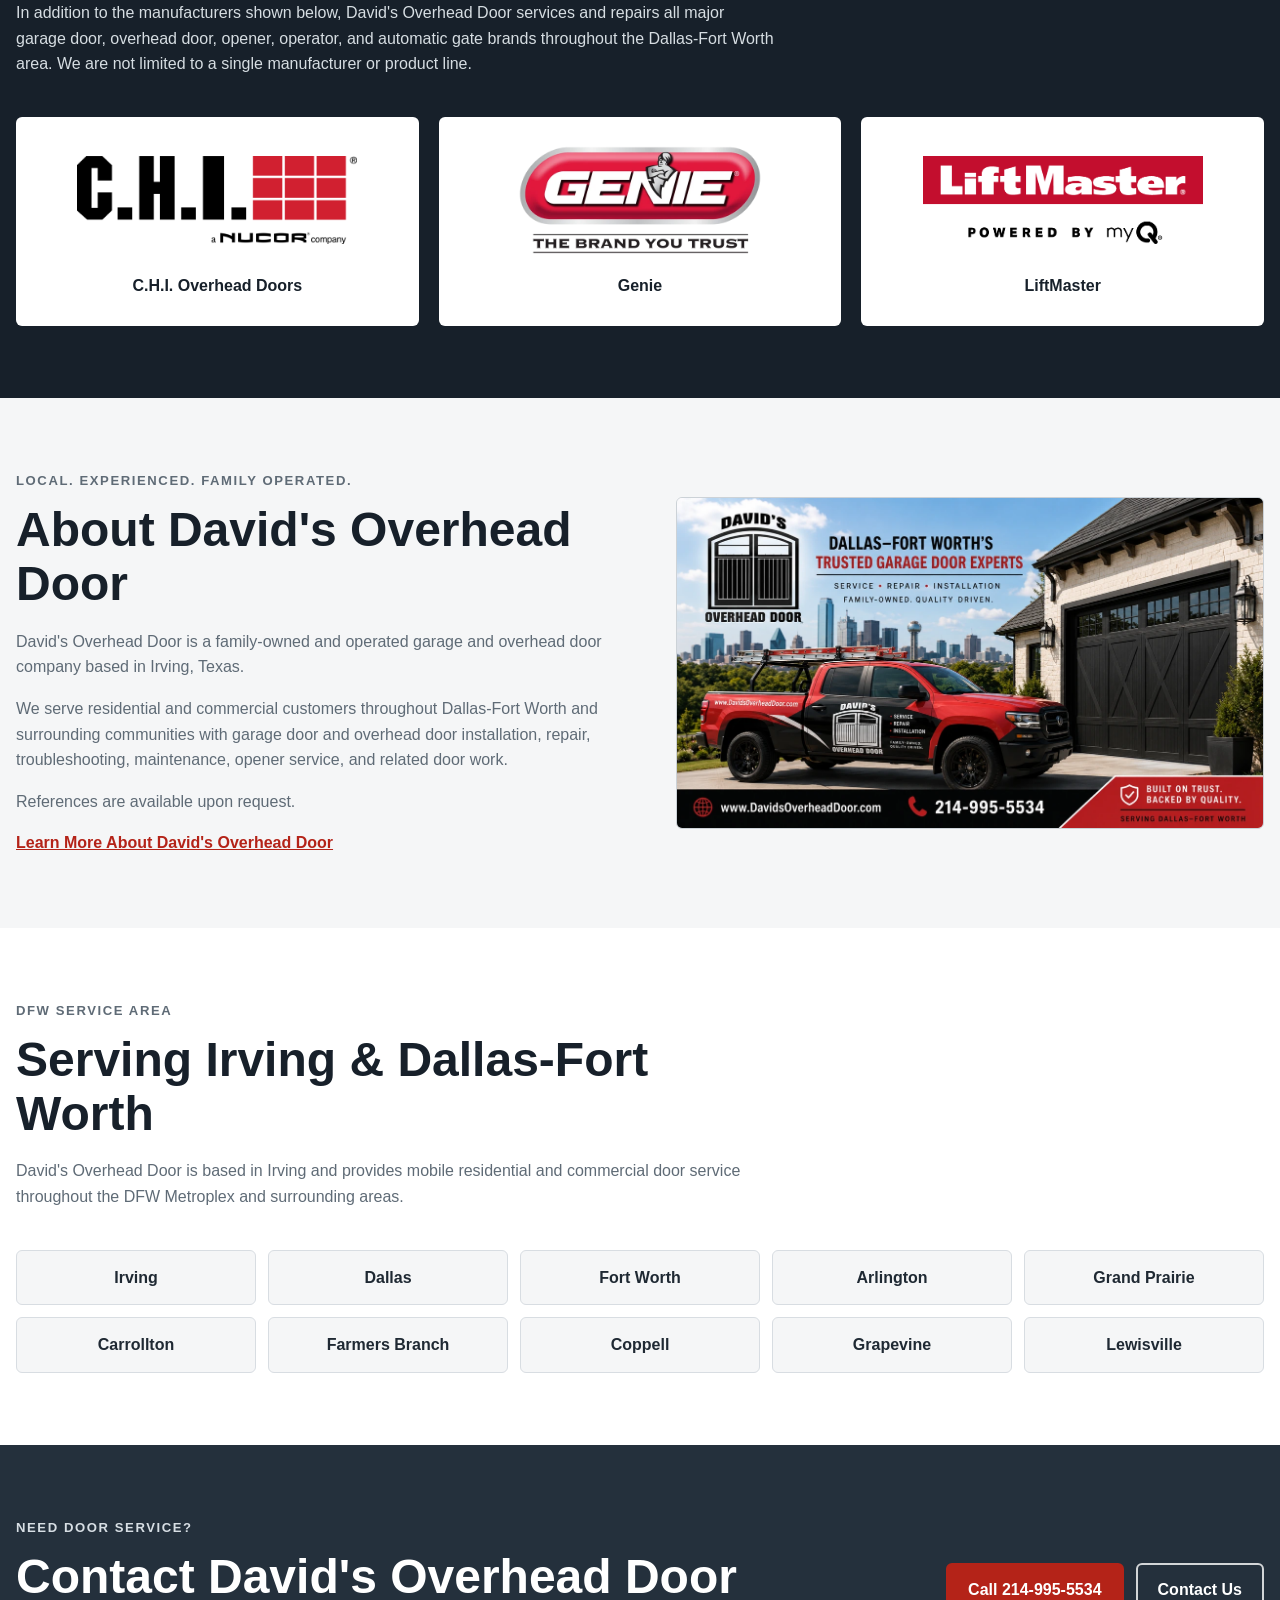
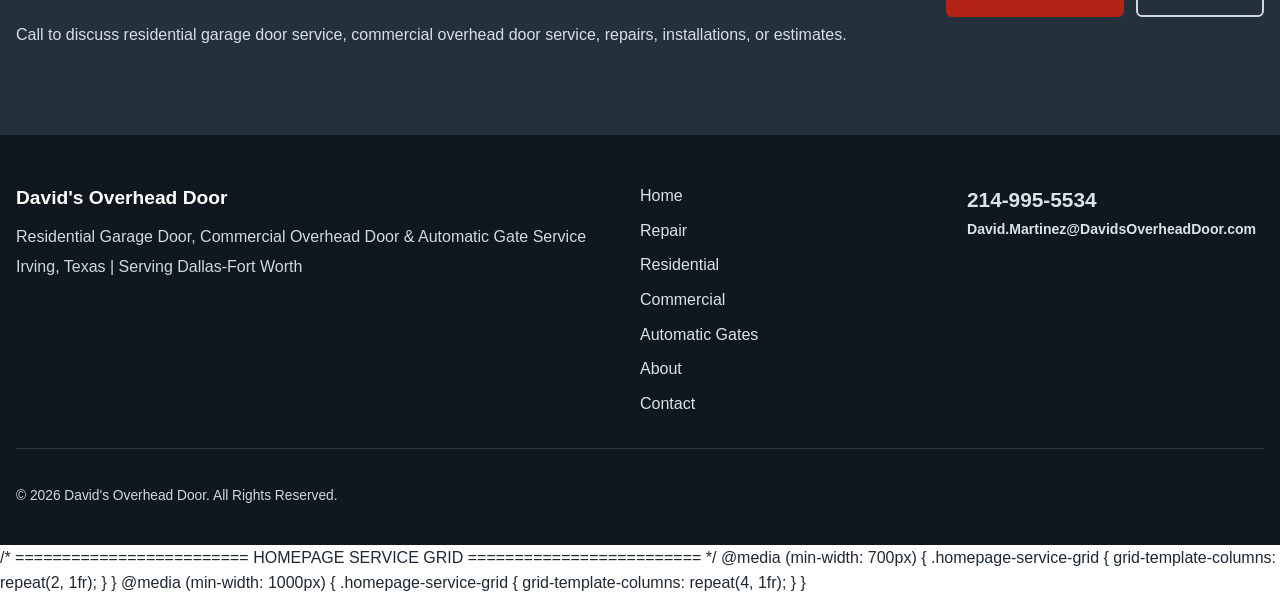
==== commit 8f8b4a93: "Optimize website image performance Reduce image file sizes across key homepage and service-page asse" ====
--- a/index.html
+++ b/index.html
@@ -420,7 +420,7 @@
 
                     <div class="service-card-image">
                         <img
-                            src="images/services/homepage-automatic-slide-gates.jpg"
+                            src="images/services/homepage-automatic-slide-gates.webp"
                             alt="Automatic gate system for residential or commercial vehicle access"
                             loading="lazy"
                         >
@@ -496,7 +496,7 @@
 
                 <div class="content-photo">
                     <img
-                        src="images/projects/homepage-commercial-door-project.jpg"
+                        src="images/projects/homepage-commercial-door-project.webp"
                         alt="Commercial overhead door installation project"
                         loading="lazy"
                     >
@@ -681,10 +681,10 @@
 
                 <div class="hero-image-placeholder">
                     <img
-                        src="images/branding/davids-overhead-door-home-hero.png"
+                        src="images/branding/davids-overhead-door-home-hero.webp"
                         alt="David's Overhead Door service truck at a residential garage with the Dallas skyline in the background"
                         class="hero-photo"
-                        fetchpriority="high"
+                        fetchpriority="lazy"
                     >
                 </div>
 
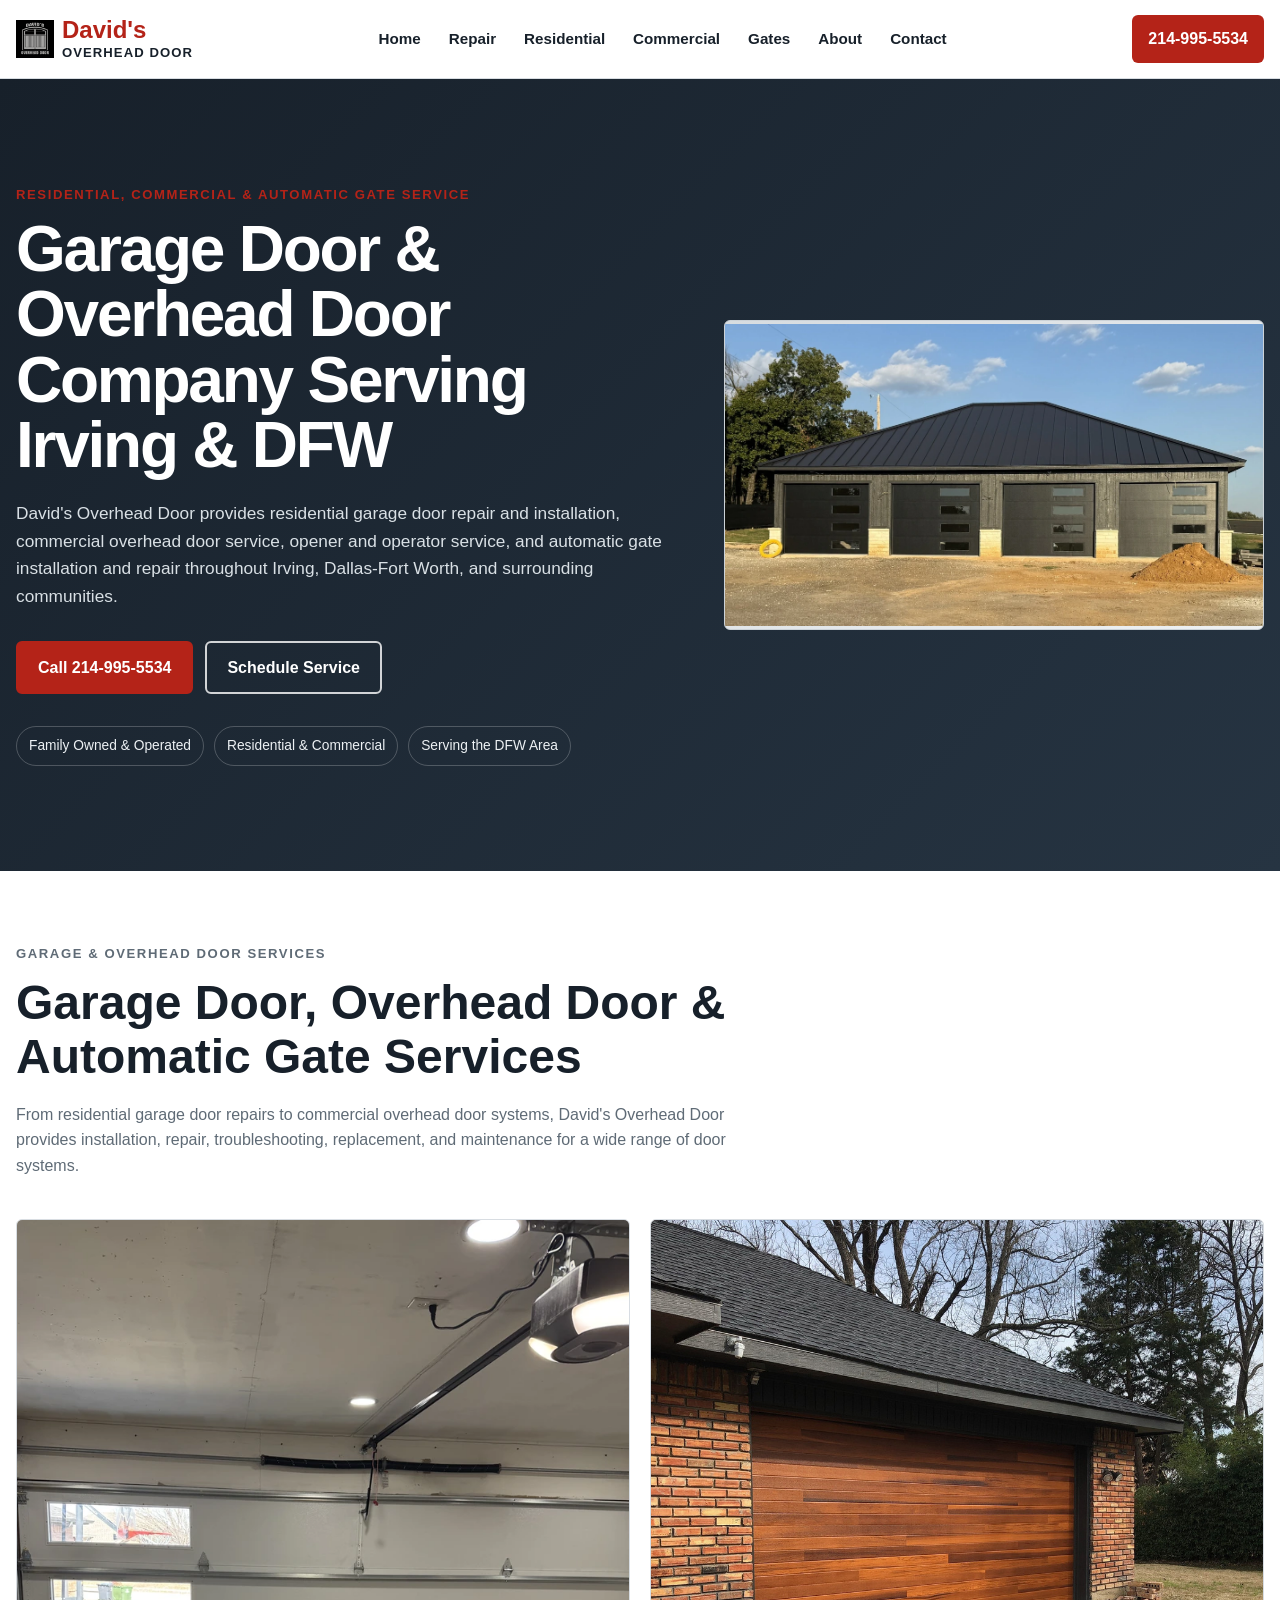
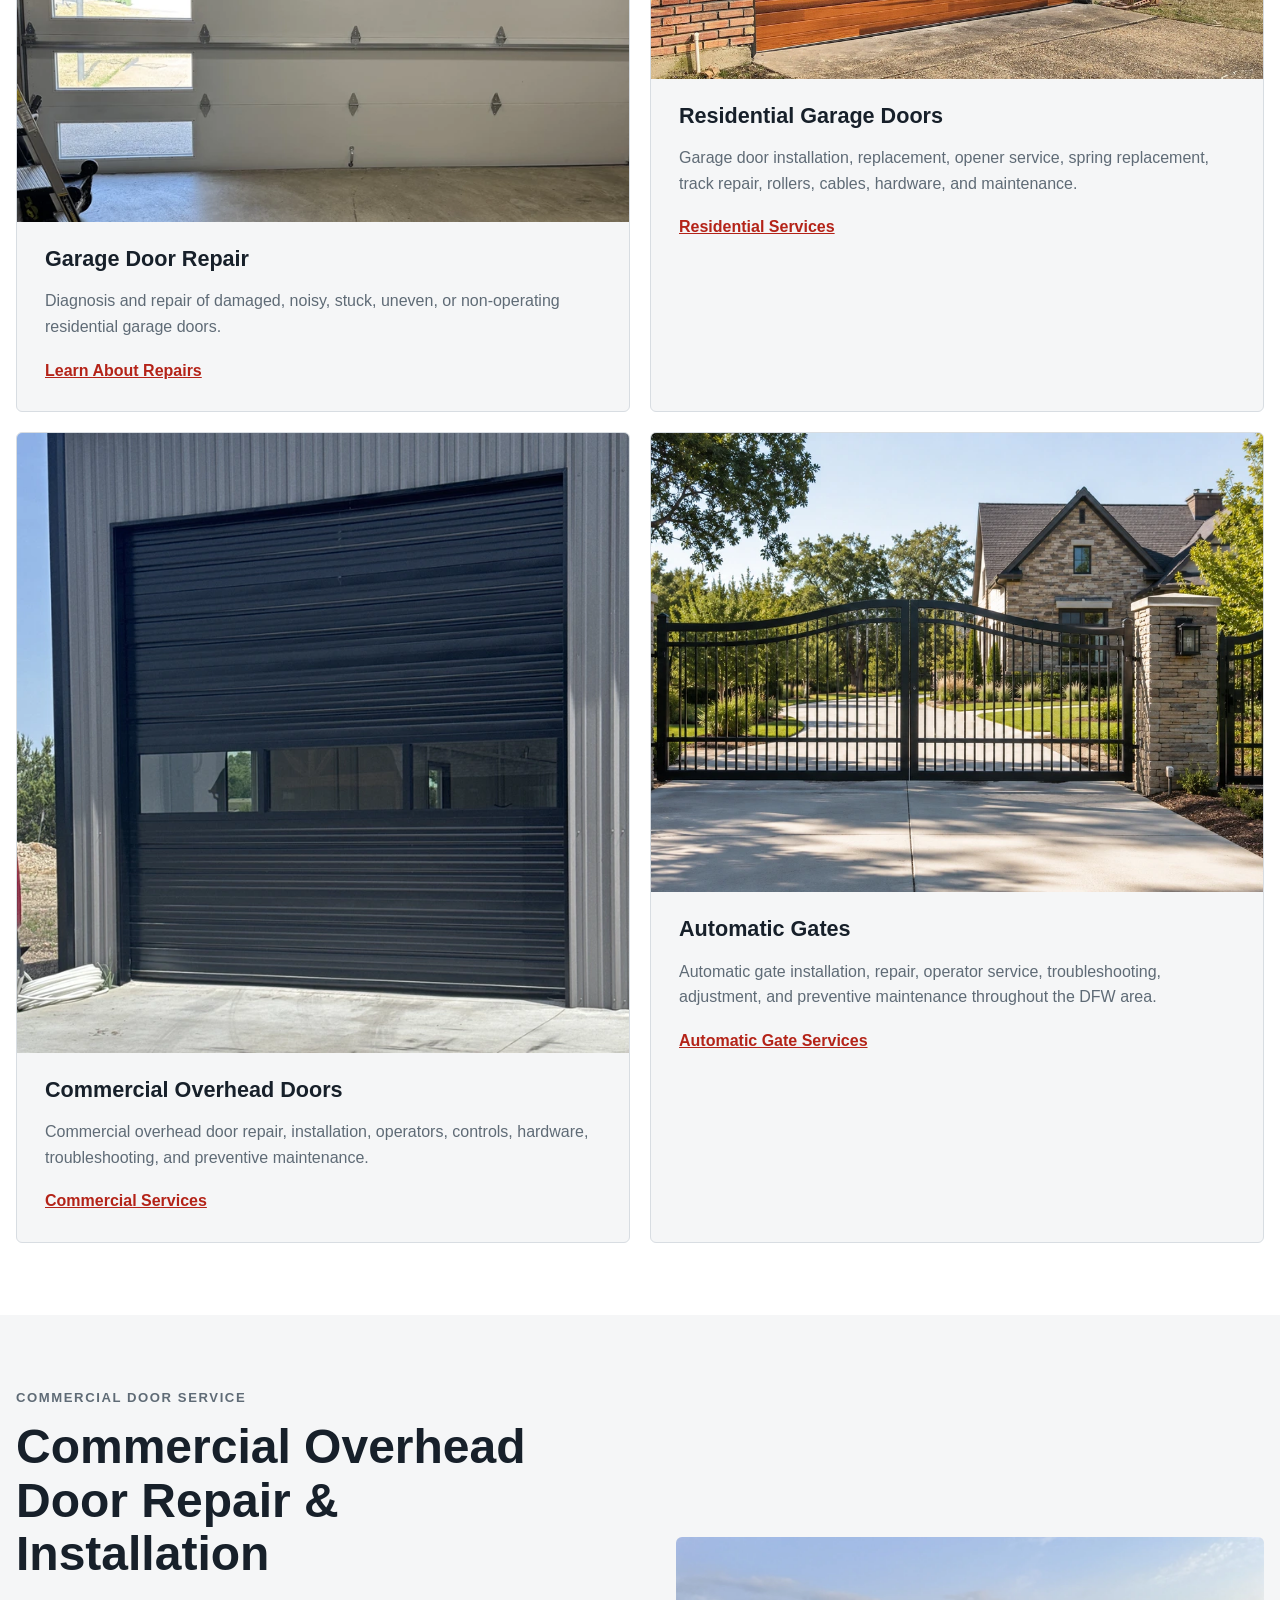
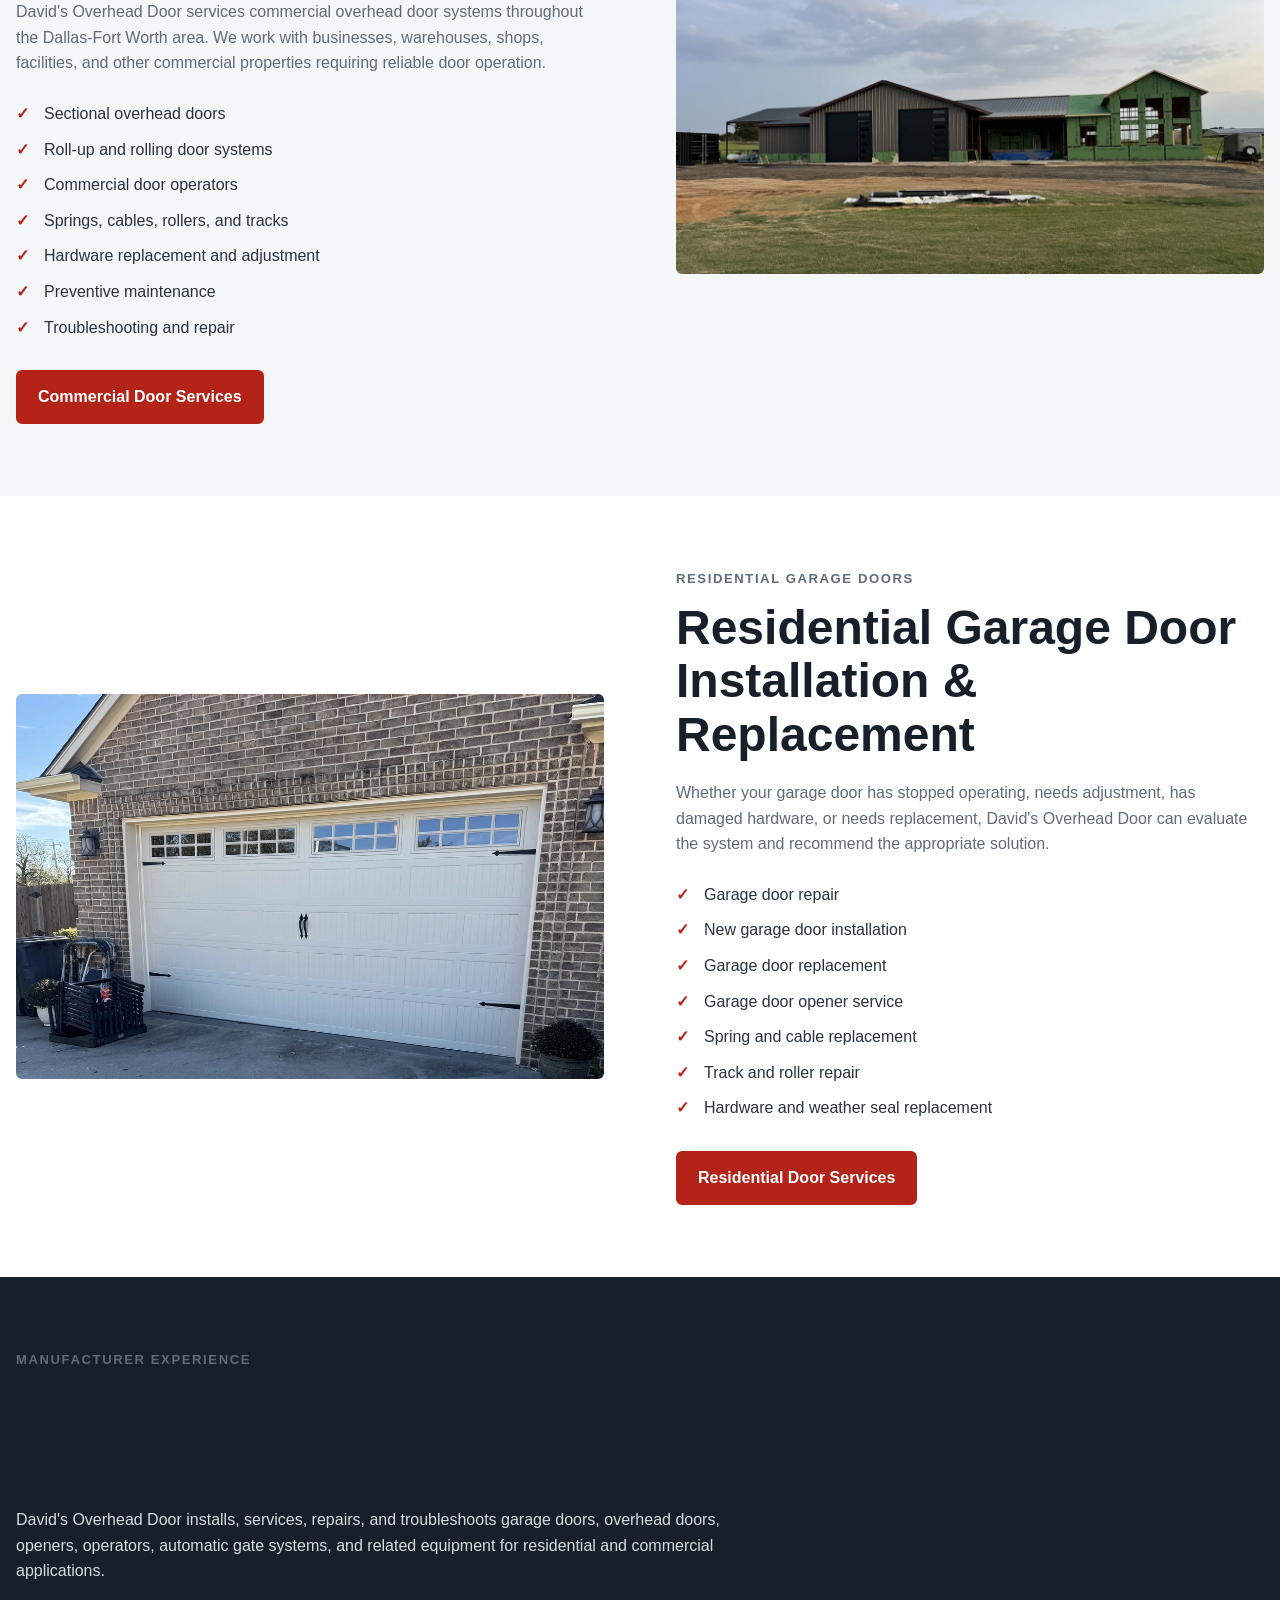
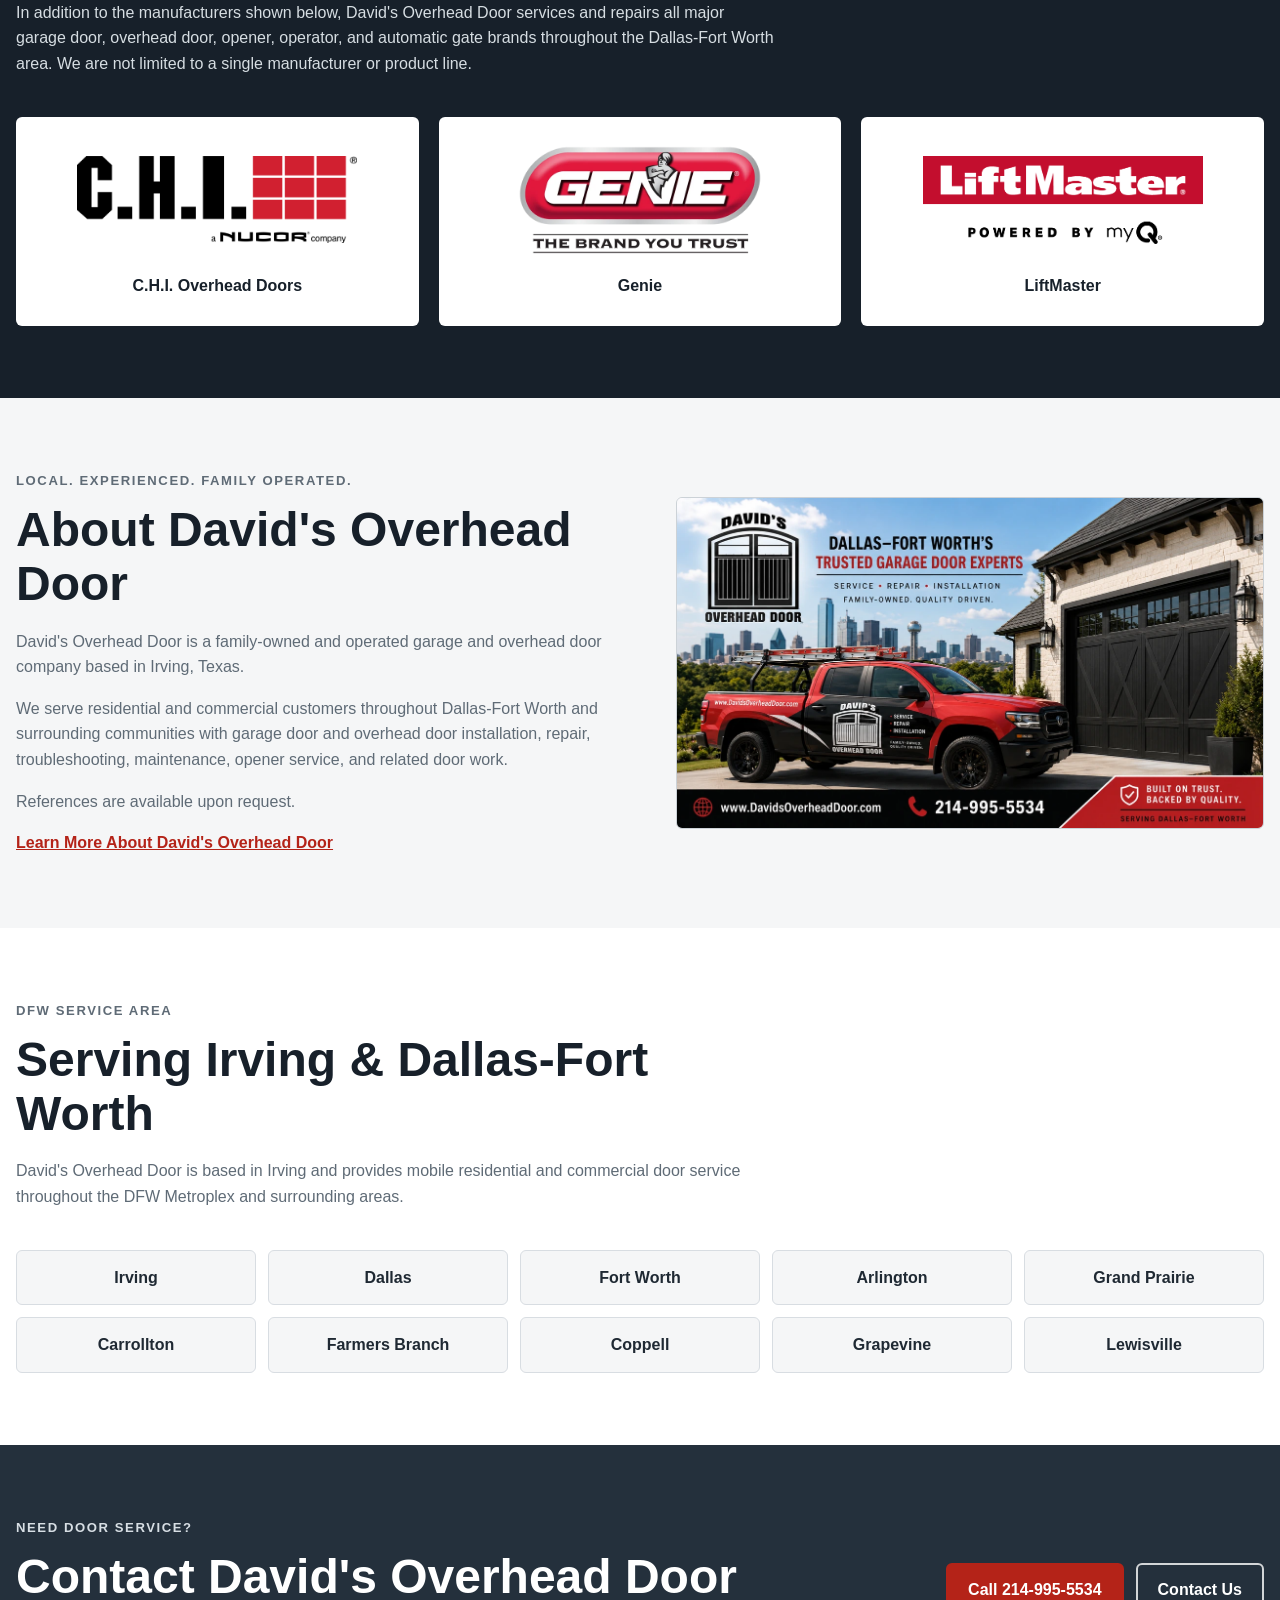
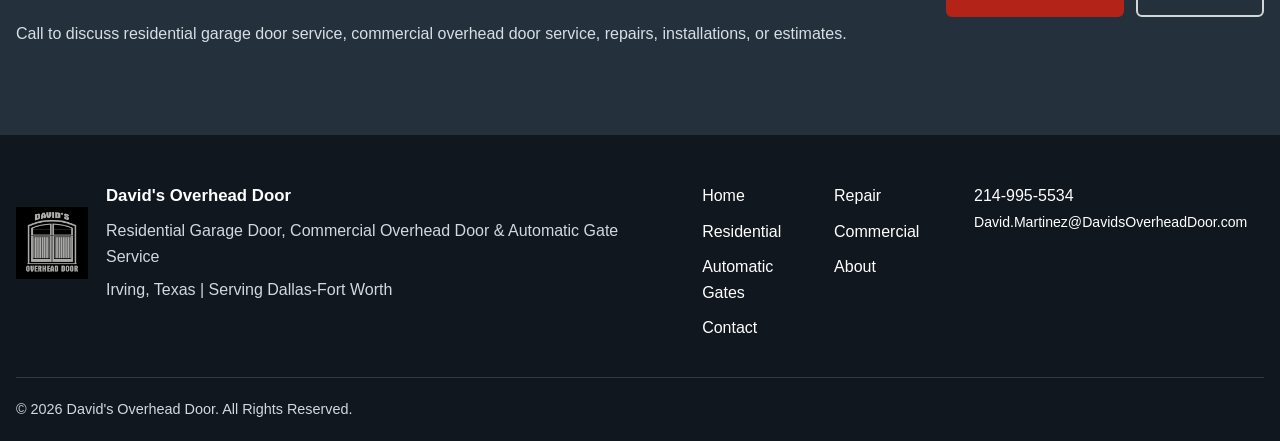
==== commit c655ca8b: "Optimize images and improve homepage footer Optimize major website images with high-quality WebP com" ====
--- a/index.html
+++ b/index.html
@@ -516,7 +516,7 @@
 
                 <div class="content-photo">
                     <img
-                        src="images/services/homepage-residential-garage-door-project.jpg"
+                        src="images/services/homepage-residential-garage-door-project.webp"
                         alt="Residential garage door installation project"
                         loading="lazy"
                     >
@@ -795,102 +795,102 @@
     ========================== -->
     <footer class="site-footer">
 
-        <div class="container footer-inner">
-
-            <div class="footer-business">
-
-                <strong>
-                    David's Overhead Door
-                </strong>
-
-                <p>
-                    Residential Garage Door, Commercial Overhead Door & Automatic Gate Service
-                </p>
-
-                <p>
-                    Irving, Texas | Serving Dallas-Fort Worth
-                </p>
-
-            </div>
-
-
-            <div class="footer-links">
-
-                <a href="index.html">Home</a>
-
-                <a href="garage-door-repair.html">
-                    Repair
-                </a>
-
-                <a href="residential-garage-doors.html">
-                    Residential
-                </a>
-
-                <a href="commercial-overhead-doors.html">
-    Commercial
-</a>
-
-<a href="automatic-slide-gates.html">
-    Automatic Gates
-</a>
-
-<a href="about.html">
-    About
-</a>
-
-                <a href="contact.html">
-                    Contact
-                </a>
-
-            </div>
-
-
-            <div class="footer-contact">
-
-    <a href="tel:2149955534">
-        214-995-5534
-    </a>
-
-    <br>
-
-    <a href="mailto:David.Martinez@DavidsOverheadDoor.com">
-        David.Martinez@DavidsOverheadDoor.com
-    </a>
-
-</div>
+    <div class="container footer-inner">
+
+        <div class="footer-business">
+
+            <div class="footer-brand-row">
+
+                <img
+                    src="images/branding/davids-overhead-door-logo-clean.png"
+                    alt=""
+                    class="footer-logo"
+                    loading="lazy"
+                >
+
+                <div class="footer-business-text">
+
+                    <strong>
+                        David's Overhead Door
+                    </strong>
+
+                    <p>
+                        Residential Garage Door, Commercial Overhead Door & Automatic Gate Service
+                    </p>
+
+                    <p>
+                        Irving, Texas | Serving Dallas-Fort Worth
+                    </p>
+
+                </div>
+
+            </div>
 
         </div>
 
 
-        <div class="container footer-bottom">
-
-            <p>
-                &copy;
-                <span id="currentYear"></span>
-                David's Overhead Door. All Rights Reserved.
-            </p>
+        <div class="footer-links">
+
+            <a href="index.html">Home</a>
+
+            <a href="garage-door-repair.html">
+                Repair
+            </a>
+
+            <a href="residential-garage-doors.html">
+                Residential
+            </a>
+
+            <a href="commercial-overhead-doors.html">
+                Commercial
+            </a>
+
+            <a href="automatic-slide-gates.html">
+                Automatic Gates
+            </a>
+
+            <a href="about.html">
+                About
+            </a>
+
+            <a href="contact.html">
+                Contact
+            </a>
 
         </div>
 
-    </footer>
+
+        <div class="footer-contact">
+
+            <a href="tel:2149955534">
+                214-995-5534
+            </a>
+
+            <br>
+
+            <a href="mailto:David.Martinez@DavidsOverheadDoor.com">
+                David.Martinez@DavidsOverheadDoor.com
+            </a>
+
+        </div>
+
+    </div>
+
+
+    <div class="container footer-bottom">
+
+        <p>
+            &copy;
+            <span id="currentYear"></span>
+            David's Overhead Door. All Rights Reserved.
+        </p>
+
+    </div>
+
+</footer>
 
 
     <script src="js/main.js"></script>
 
 </body>
-</html>
-/* =========================
-   HOMEPAGE SERVICE GRID
-========================= */
-
-@media (min-width: 700px) {
-    .homepage-service-grid {
-        grid-template-columns: repeat(2, 1fr);
-    }
-}
-
-@media (min-width: 1000px) {
-    .homepage-service-grid {
-        grid-template-columns: repeat(4, 1fr);
-    }
-}+</html>
--- a/css/styles.css
+++ b/css/styles.css
@@ -557,66 +557,130 @@
 
 
 /* =========================
+   GLOBAL LAYOUT
+========================= */
+
+.container {
+    width: min(100% - 32px, var(--container-width));
+    margin-inline: auto;
+}
+
+.container > * {
+    min-width: 0;
+}
+
+.hero-inner,
+.two-column,
+.footer-inner,
+.final-cta-inner,
+.service-grid,
+.city-grid {
+    min-width: 0;
+}
+
+.hero-content,
+.content-column,
+.footer-business,
+.footer-links,
+.footer-contact {
+    min-width: 0;
+}
+
+.section {
+    padding: var(--section-padding) 0;
+}
+
+.section-heading {
+    max-width: 760px;
+    margin-bottom: 40px;
+}
+
+.section-heading h2,
+.content-column h2,
+.final-cta h2 {
+    margin: 0 0 18px;
+    font-size: clamp(2rem, 5vw, 3rem);
+    line-height: 1.12;
+    color: var(--color-dark);
+}
+
+.section-heading p,
+.content-column p,
+.final-cta p {
+    color: var(--color-muted);
+}
+
+.eyebrow {
+    margin: 0 0 12px;
+    color: var(--color-primary);
+    font-size: 0.82rem;
+    font-weight: 700;
+    text-transform: uppercase;
+    letter-spacing: 0.12em;
+}
+/* =========================
    FOOTER
 ========================= */
 
 .site-footer {
-    padding: 48px 0 24px;
-    background: #10171e;
-    color: #d1d8de;
+    background: var(--color-dark);
+    color: var(--color-white);
+    padding-top: 48px;
 }
 
 .footer-inner {
     display: grid;
     grid-template-columns: 1fr;
-    gap: 30px;
+    gap: 32px;
+    align-items: start;
 }
 
 .footer-business strong {
     display: block;
-    margin-bottom: 10px;
     color: var(--color-white);
-    font-size: 1.2rem;
+    font-size: 1.05rem;
+    font-weight: 800;
 }
 
 .footer-business p {
-    margin: 5px 0;
+    margin: 8px 0 0;
+    color: #d7dee4;
 }
 
 .footer-links {
-    display: flex;
-    flex-direction: column;
-    gap: 9px;
+    display: grid;
+    grid-template-columns: 1fr;
+    gap: 10px 24px;
 }
 
 .footer-links a,
 .footer-contact a {
-    color: #dce2e7;
+    color: var(--color-white);
     text-decoration: none;
-    overflow-wrap: anywhere;
-    word-break: break-word;
 }
 
 .footer-links a:hover,
 .footer-links a:focus-visible,
 .footer-contact a:hover,
 .footer-contact a:focus-visible {
-    color: var(--color-white);
-}
-
-.footer-contact a {
-    font-size: 1.3rem;
-    font-weight: 700;
+    text-decoration: underline;
+}
+
+.footer-contact {
+    color: #d7dee4;
 }
 
 .footer-bottom {
-    margin-top: 32px;
-    padding-top: 22px;
-    border-top: 1px solid rgba(255, 255, 255, 0.13);
-    font-size: 0.86rem;
-}
-
-
+    margin-top: 36px;
+    padding: 20px 0;
+    border-top: 1px solid rgba(255, 255, 255, 0.15);
+}
+
+.footer-bottom p {
+    margin: 0;
+    color: #cfd7de;
+    font-size: 0.9rem;
+}
 /* =========================
    FOCUS / ACCESSIBILITY
 ========================= */
@@ -651,6 +715,10 @@
     .footer-inner {
         grid-template-columns: 2fr 1fr 1fr;
     }
+    
+    .footer-links {
+        grid-template-columns: repeat(2, minmax(0, 1fr));
+    }
 
 }
 
@@ -679,10 +747,10 @@
     }
 
     .hero-inner {
-    grid-template-columns:
-        minmax(0, 1.1fr)
-        minmax(400px, 0.9fr);
-}
+        grid-template-columns:
+            minmax(0, 1.1fr)
+            minmax(400px, 0.9fr);
+    }
 
     .two-column {
         grid-template-columns:
@@ -698,6 +766,13 @@
         grid-template-columns:
             minmax(0, 1fr)
             auto;
+    }
+
+    .footer-inner {
+        grid-template-columns:
+            minmax(0, 3fr)
+            minmax(220px, 1.1fr)
+            minmax(290px, 1.2fr);
     }
 
 }
@@ -963,4 +1038,67 @@
     .manufacturer-logo-grid {
         grid-template-columns: repeat(3, minmax(0, 1fr));
     }
+}
+/* =========================
+   FOOTER LOGO
+========================= */
+
+.footer-business {
+    display: block;
+}
+
+.footer-brand-row {
+    display: flex !important;
+    flex-direction: row !important;
+    align-items: center;
+    justify-content: flex-start;
+    gap: 18px;
+}
+
+.footer-logo {
+    display: block;
+    width: 72px;
+    height: 72px;
+    object-fit: contain;
+    flex: 0 0 72px;
+    margin: 0;
+}
+
+.footer-business-text {
+    min-width: 0;
+}
+
+.footer-business-text strong {
+    display: block;
+}
+
+.footer-business-text p {
+    margin: 8px 0 0;
+}
+/* =========================
+   RESTORE CTA & FOOTER COLORS
+========================= */
+
+.final-cta .eyebrow {
+    color: #d7dee4;
+}
+
+.final-cta h2 {
+    color: #ffffff;
+}
+
+.final-cta p {
+    color: #d7dee4;
+}
+
+.site-footer {
+    background: #10171e;
+}
+
+.footer-business p {
+    color: #d1d8de;
+}
+
+.footer-bottom p {
+    color: #d1d8de;
 }
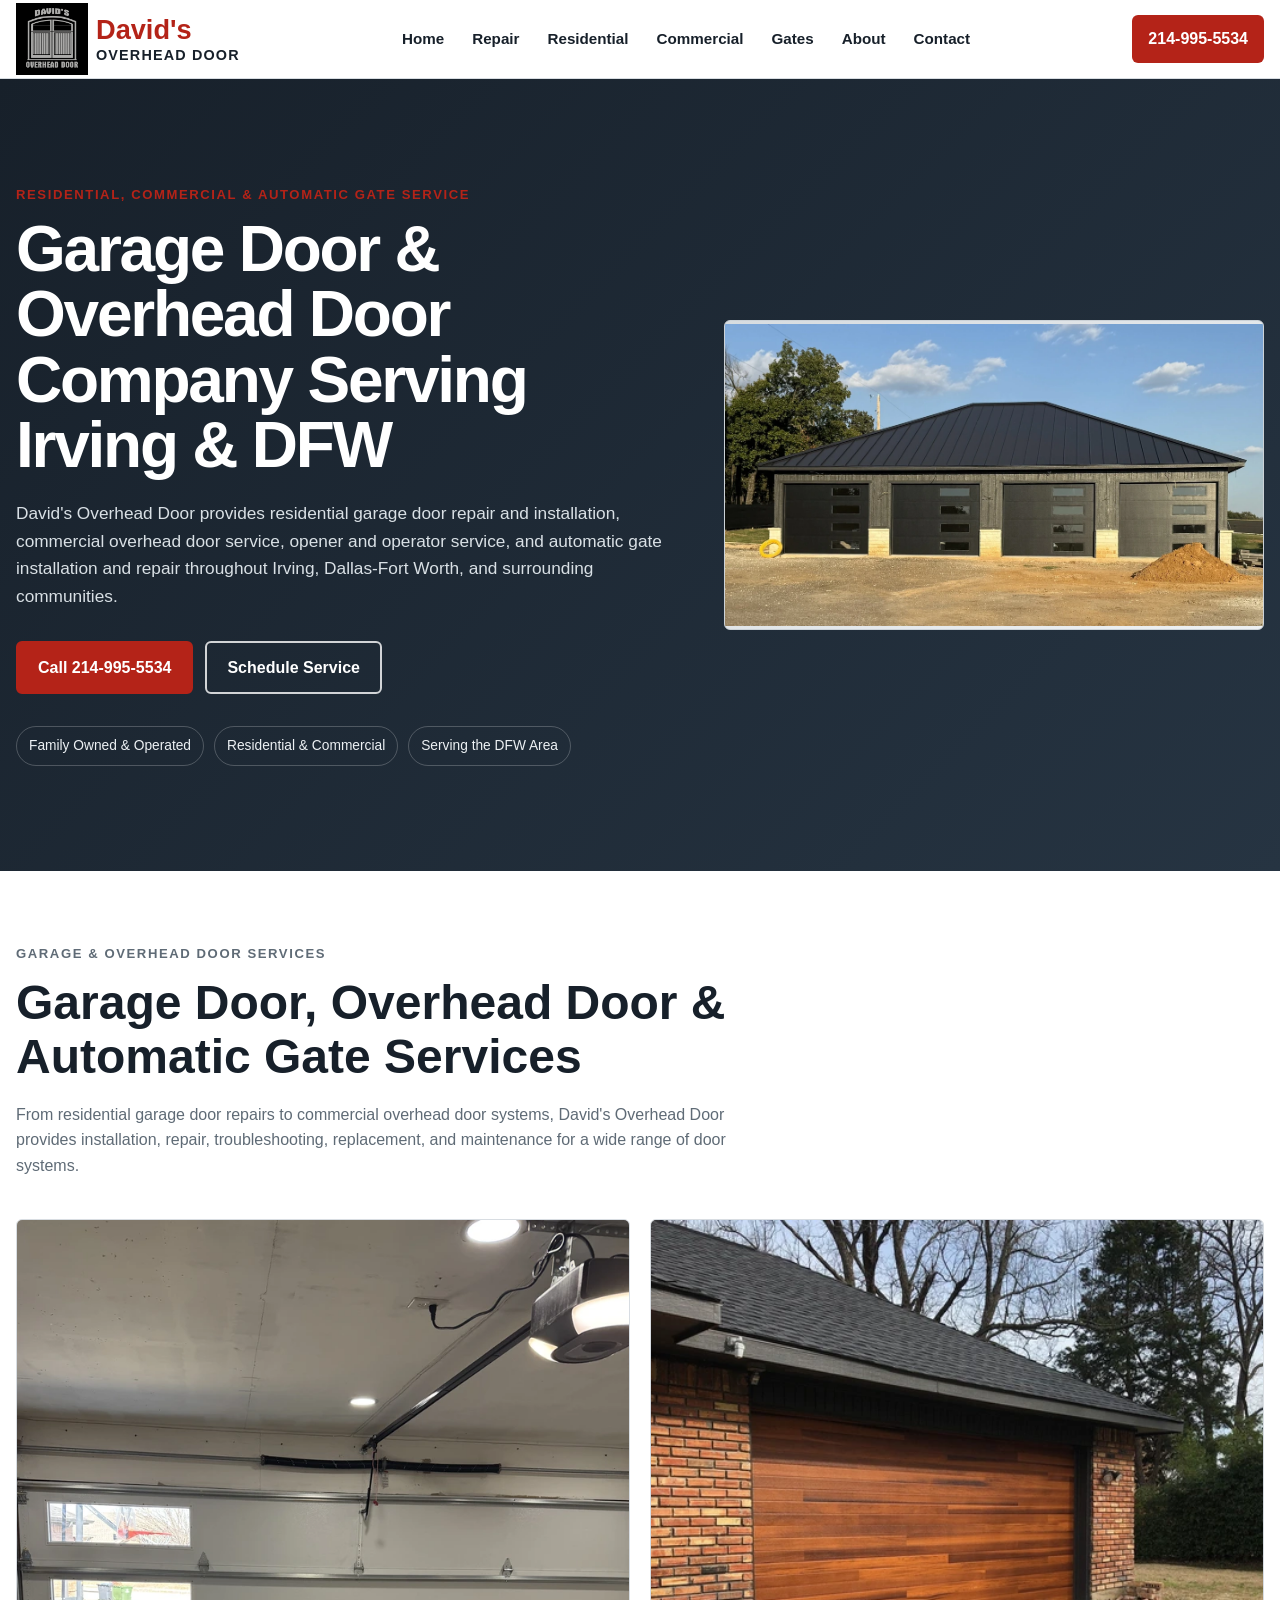
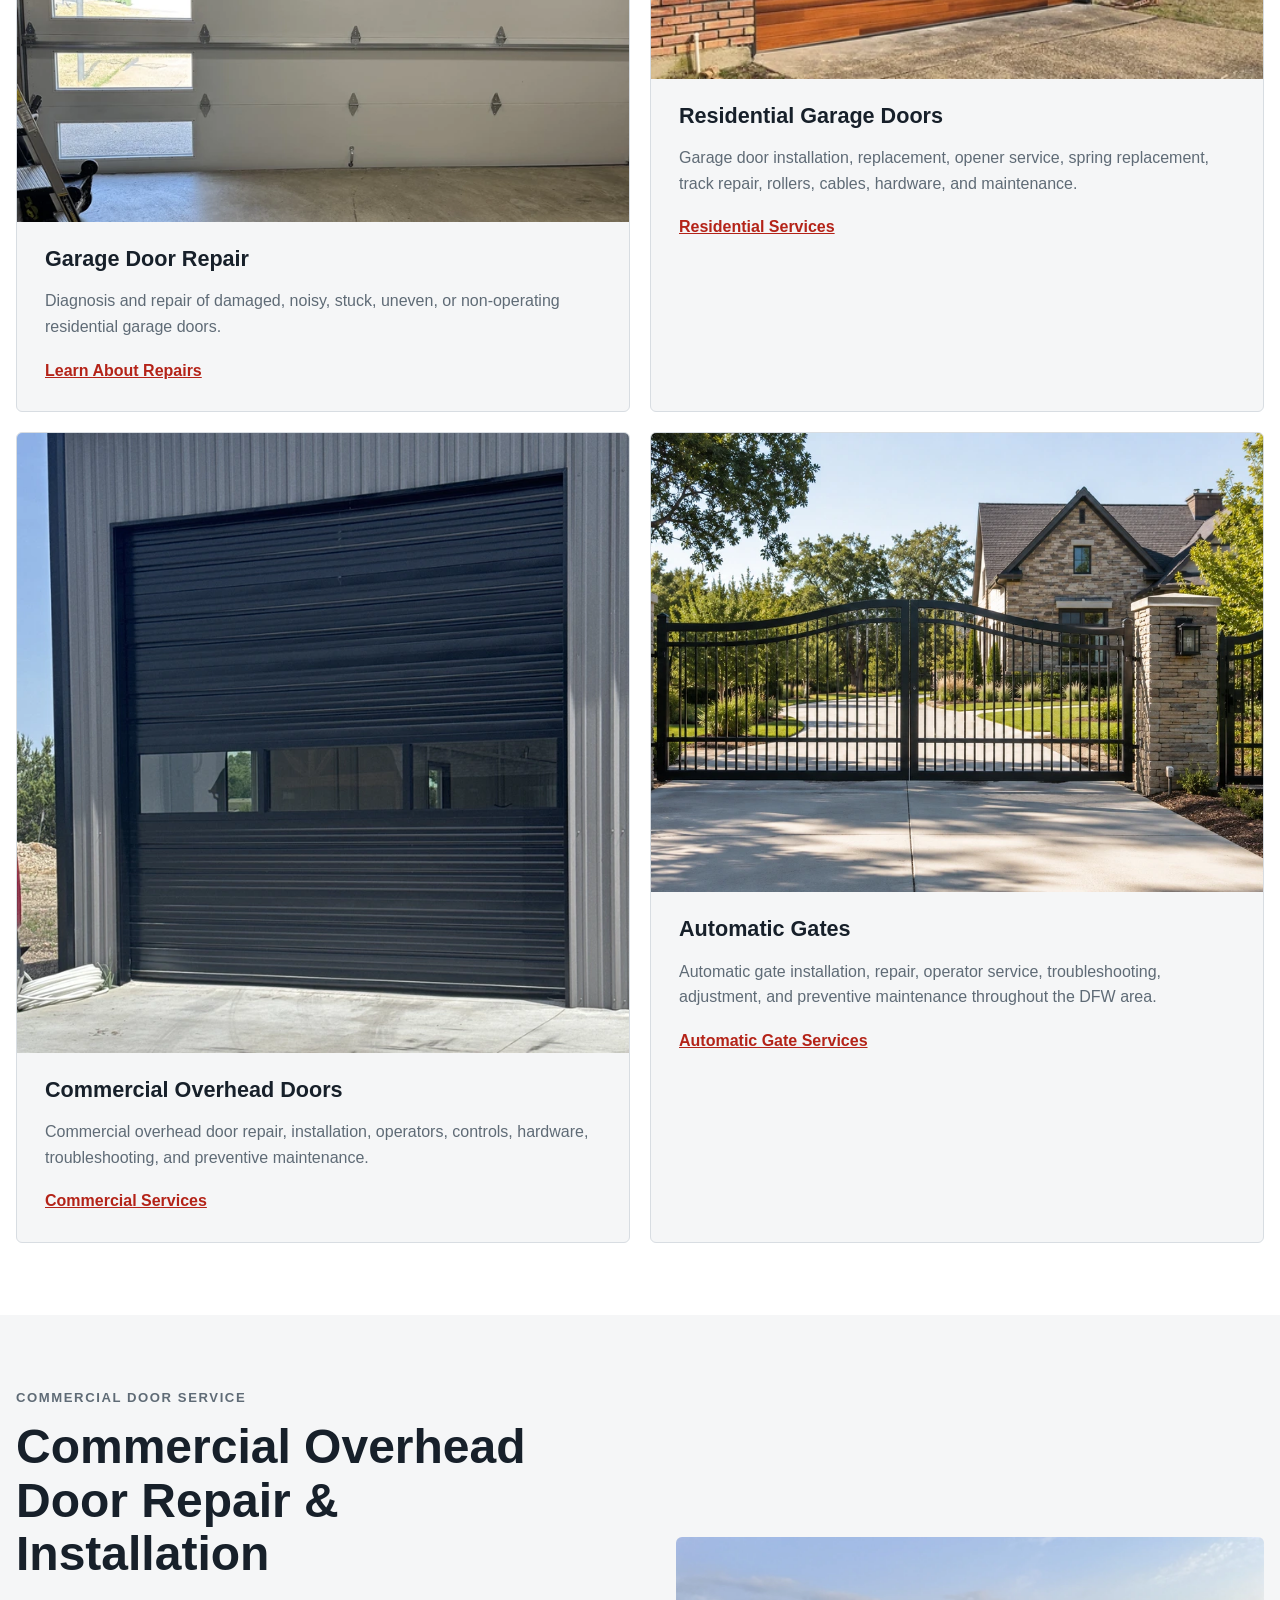
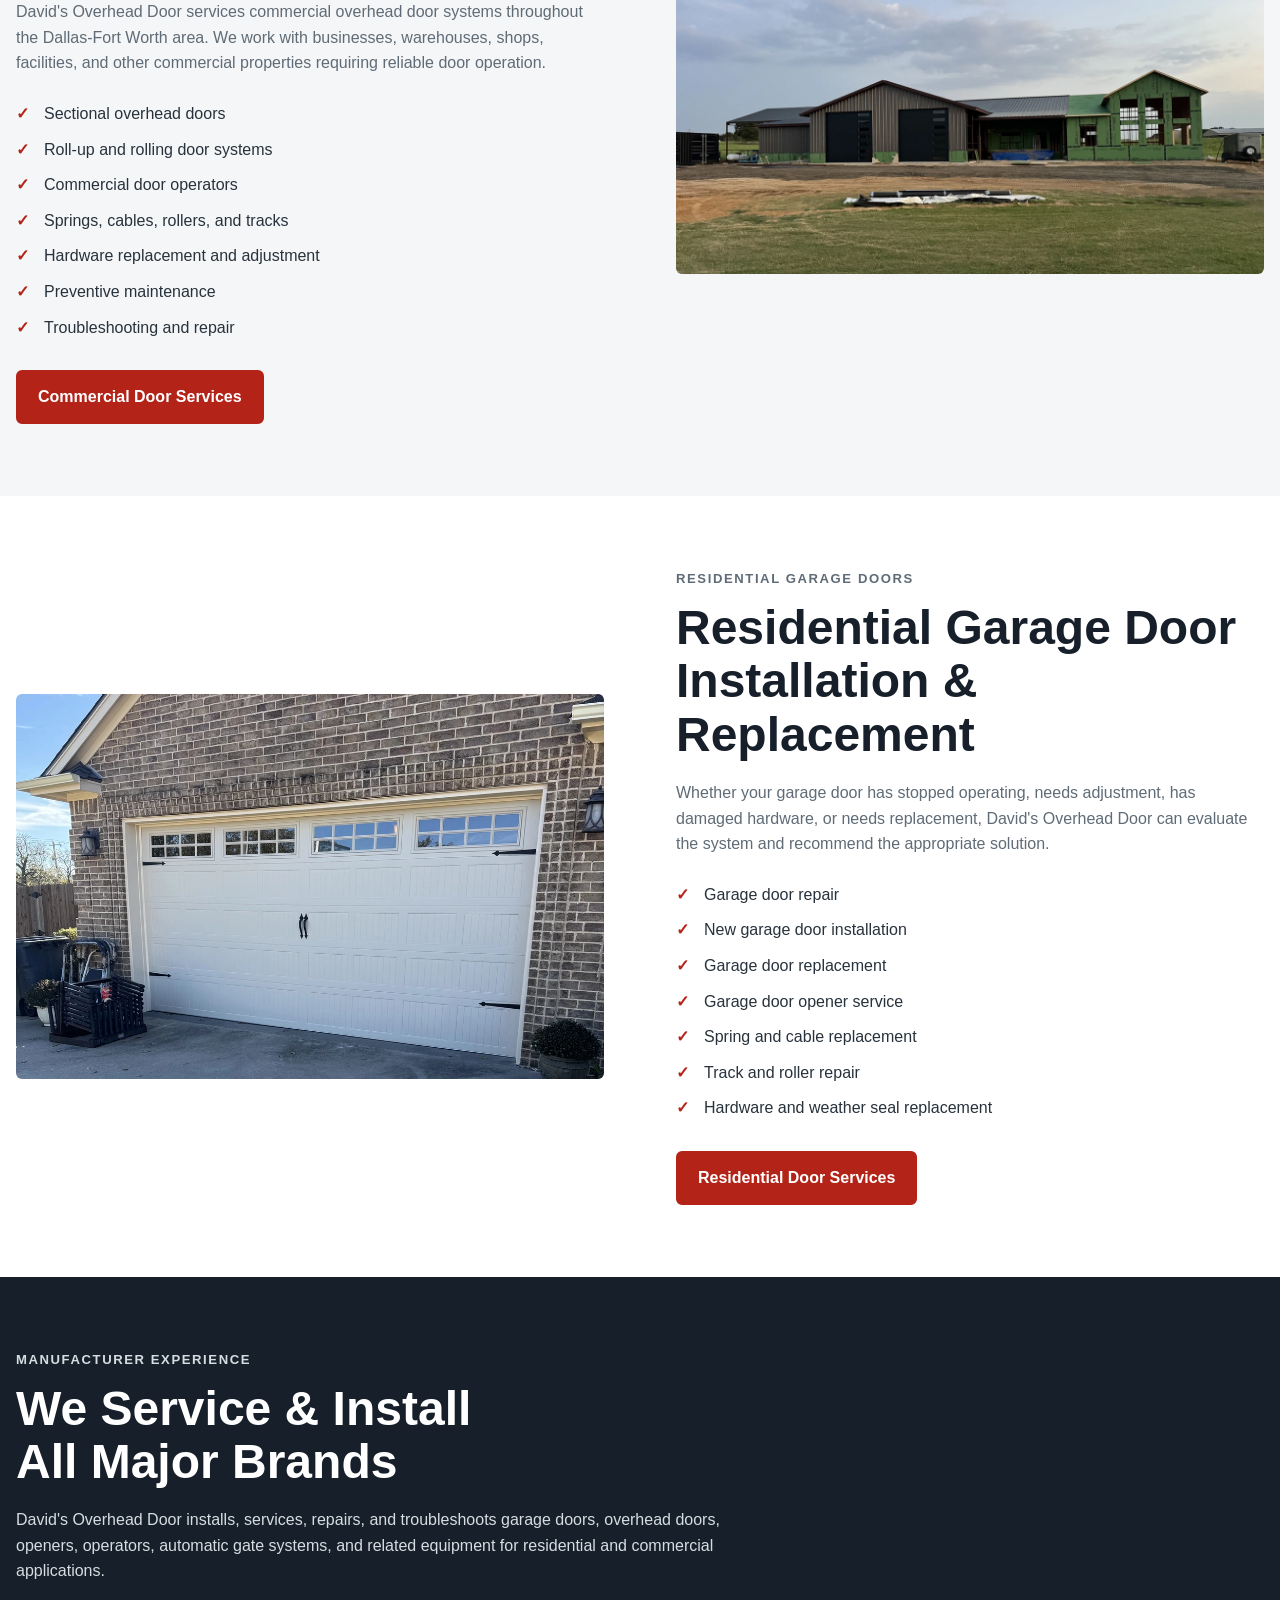
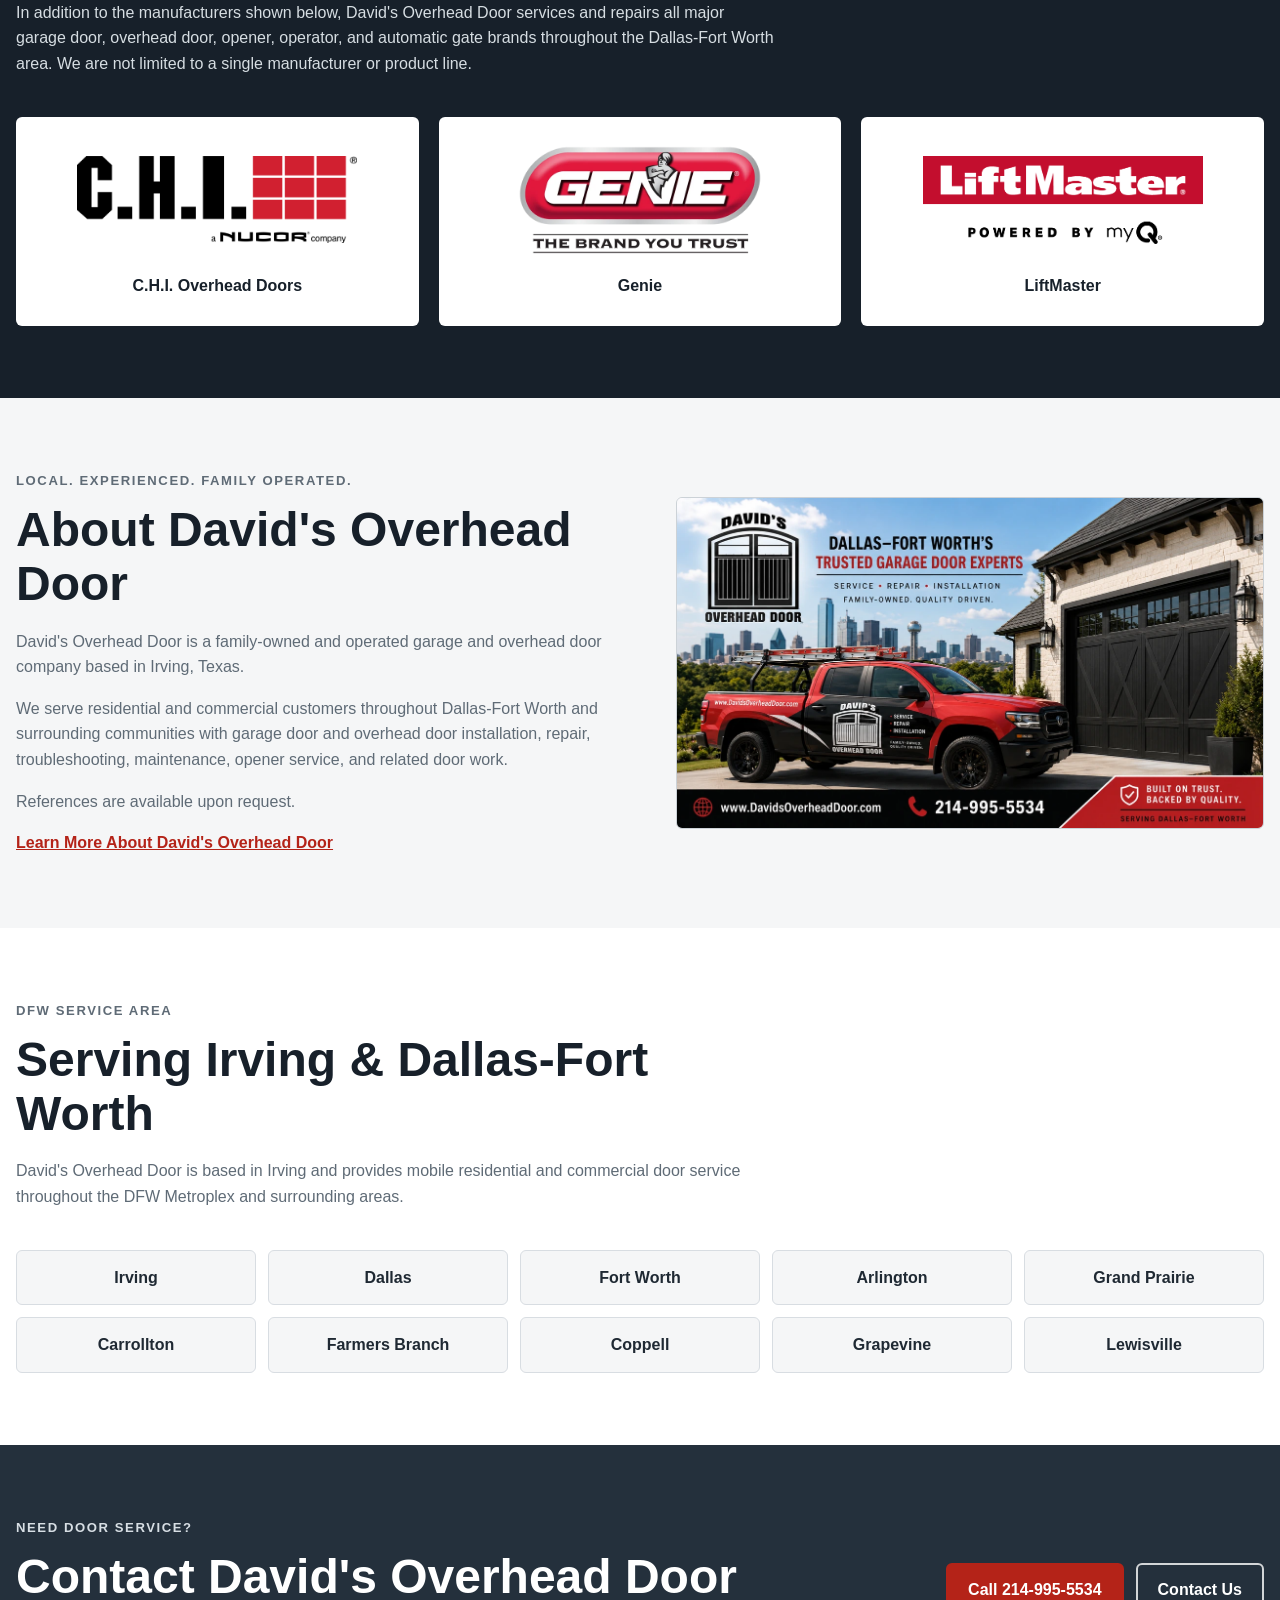
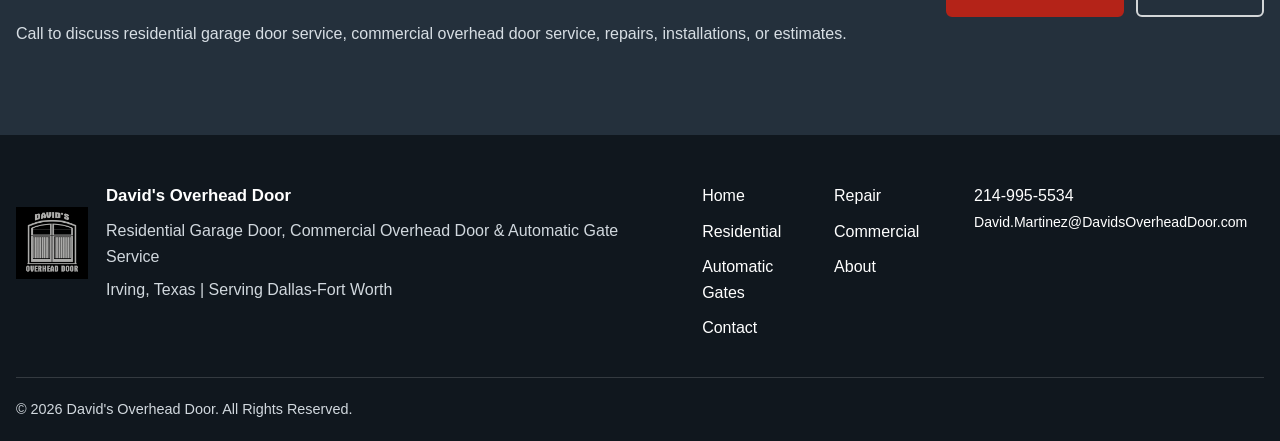
==== commit 3e7827de: "Improve homepage image performance and header branding Convert the remaining homepage residential se" ====
--- a/index.html
+++ b/index.html
@@ -369,7 +369,7 @@
 
                         <div class="service-card-image">
                             <img
-                                src="images/services/modern-wood-garage-door-card.jpg"
+                                src="images/services/modern-wood-garage-door-card.webp"
                                 alt="Modern wood-look residential garage door installed on a brick home"
                                 loading="lazy"
                             >
@@ -684,7 +684,7 @@
                         src="images/branding/davids-overhead-door-home-hero.webp"
                         alt="David's Overhead Door service truck at a residential garage with the Dallas skyline in the background"
                         class="hero-photo"
-                        fetchpriority="lazy"
+                        loading="lazy"
                     >
                 </div>
 
--- a/css/styles.css
+++ b/css/styles.css
@@ -161,22 +161,25 @@
 }
 
 .site-logo {
-    display: flex;
-    flex-direction: column;
+    display: inline-flex;
+    flex-direction: row;
+    align-items: center;
+    justify-content: flex-start;
+    gap: 8px;
     text-decoration: none;
     line-height: 1;
 }
 
 .logo-name {
     color: var(--color-primary);
-    font-size: 1.5rem;
+    font-size: 1.7rem;
     font-weight: 800;
 }
 
 .logo-description {
-    margin-top: 4px;
+    margin-top: 5px;
     color: var(--color-dark);
-    font-size: 0.82rem;
+    font-size: 0.9rem;
     font-weight: 700;
     text-transform: uppercase;
     letter-spacing: 0.08em;
@@ -338,6 +341,11 @@
     font-weight: 700;
 }
 
+.hero-image-placeholder {
+    overflow: hidden;
+    padding: 0;
+}
+
 
 /* =========================
    BUTTONS
@@ -493,6 +501,10 @@
     color: var(--color-white);
 }
 
+.manufacturer-experience .eyebrow {
+    color: #d6dde2;
+}
+
 .manufacturer-experience .section-heading p:not(.eyebrow) {
     color: #d6dde2;
 }
@@ -535,6 +547,10 @@
     color: var(--color-white);
 }
 
+.final-cta .eyebrow {
+    color: #d7dee4;
+}
+
 .final-cta h2 {
     color: var(--color-white);
 }
@@ -557,73 +573,11 @@
 
 
 /* =========================
-   GLOBAL LAYOUT
-========================= */
-
-.container {
-    width: min(100% - 32px, var(--container-width));
-    margin-inline: auto;
-}
-
-.container > * {
-    min-width: 0;
-}
-
-.hero-inner,
-.two-column,
-.footer-inner,
-.final-cta-inner,
-.service-grid,
-.city-grid {
-    min-width: 0;
-}
-
-.hero-content,
-.content-column,
-.footer-business,
-.footer-links,
-.footer-contact {
-    min-width: 0;
-}
-
-.section {
-    padding: var(--section-padding) 0;
-}
-
-.section-heading {
-    max-width: 760px;
-    margin-bottom: 40px;
-}
-
-.section-heading h2,
-.content-column h2,
-.final-cta h2 {
-    margin: 0 0 18px;
-    font-size: clamp(2rem, 5vw, 3rem);
-    line-height: 1.12;
-    color: var(--color-dark);
-}
-
-.section-heading p,
-.content-column p,
-.final-cta p {
-    color: var(--color-muted);
-}
-
-.eyebrow {
-    margin: 0 0 12px;
-    color: var(--color-primary);
-    font-size: 0.82rem;
-    font-weight: 700;
-    text-transform: uppercase;
-    letter-spacing: 0.12em;
-}
-/* =========================
    FOOTER
 ========================= */
 
 .site-footer {
-    background: var(--color-dark);
+    background: #10171e;
     color: var(--color-white);
     padding-top: 48px;
 }
@@ -644,7 +598,7 @@
 
 .footer-business p {
     margin: 8px 0 0;
-    color: #d7dee4;
+    color: #d1d8de;
 }
 
 .footer-links {
@@ -678,7 +632,7 @@
 
 .footer-bottom p {
     margin: 0;
-    color: #cfd7de;
+    color: #d1d8de;
     font-size: 0.9rem;
 }
 /* =========================
@@ -806,7 +760,9 @@
 ========================= */
 
 .contact-card {
+    position: relative;
     padding: 32px;
+    padding-right: 220px;
     background: var(--color-light);
     border: 1px solid var(--color-border);
     border-radius: var(--border-radius);
@@ -863,11 +819,6 @@
    REAL HERO PHOTOS
 ========================= */
 
-.hero-image-placeholder {
-    overflow: hidden;
-    padding: 0;
-}
-
 .hero-photo {
     width: 100%;
     height: 100%;
@@ -928,20 +879,13 @@
    HEADER BRAND LOGO
 ========================= */
 
-.site-logo {
-    display: inline-flex;
-    flex-direction: row;
-    align-items: center;
-    justify-content: flex-start;
-    gap: 8px;
-}
 
 .site-logo-mark {
     display: block;
-    width: 38px;
-    height: 38px;
+    width: 72px;
+    height: 72px;
     object-fit: contain;
-    flex: 0 0 38px;
+    flex: 0 0 72px;
 }
 
 .site-logo-text {
@@ -962,11 +906,6 @@
 /* =========================
    CONTACT CARD LOGO
 ========================= */
-
-.contact-card {
-    position: relative;
-    padding-right: 220px;
-}
 
 .contact-card-logo {
     position: absolute;
@@ -1043,13 +982,9 @@
    FOOTER LOGO
 ========================= */
 
-.footer-business {
-    display: block;
-}
-
 .footer-brand-row {
-    display: flex !important;
-    flex-direction: row !important;
+    display: flex;
+    flex-direction: row;
     align-items: center;
     justify-content: flex-start;
     gap: 18px;
@@ -1066,39 +1001,4 @@
 
 .footer-business-text {
     min-width: 0;
-}
-
-.footer-business-text strong {
-    display: block;
-}
-
-.footer-business-text p {
-    margin: 8px 0 0;
-}
-/* =========================
-   RESTORE CTA & FOOTER COLORS
-========================= */
-
-.final-cta .eyebrow {
-    color: #d7dee4;
-}
-
-.final-cta h2 {
-    color: #ffffff;
-}
-
-.final-cta p {
-    color: #d7dee4;
-}
-
-.site-footer {
-    background: #10171e;
-}
-
-.footer-business p {
-    color: #d1d8de;
-}
-
-.footer-bottom p {
-    color: #d1d8de;
 }
